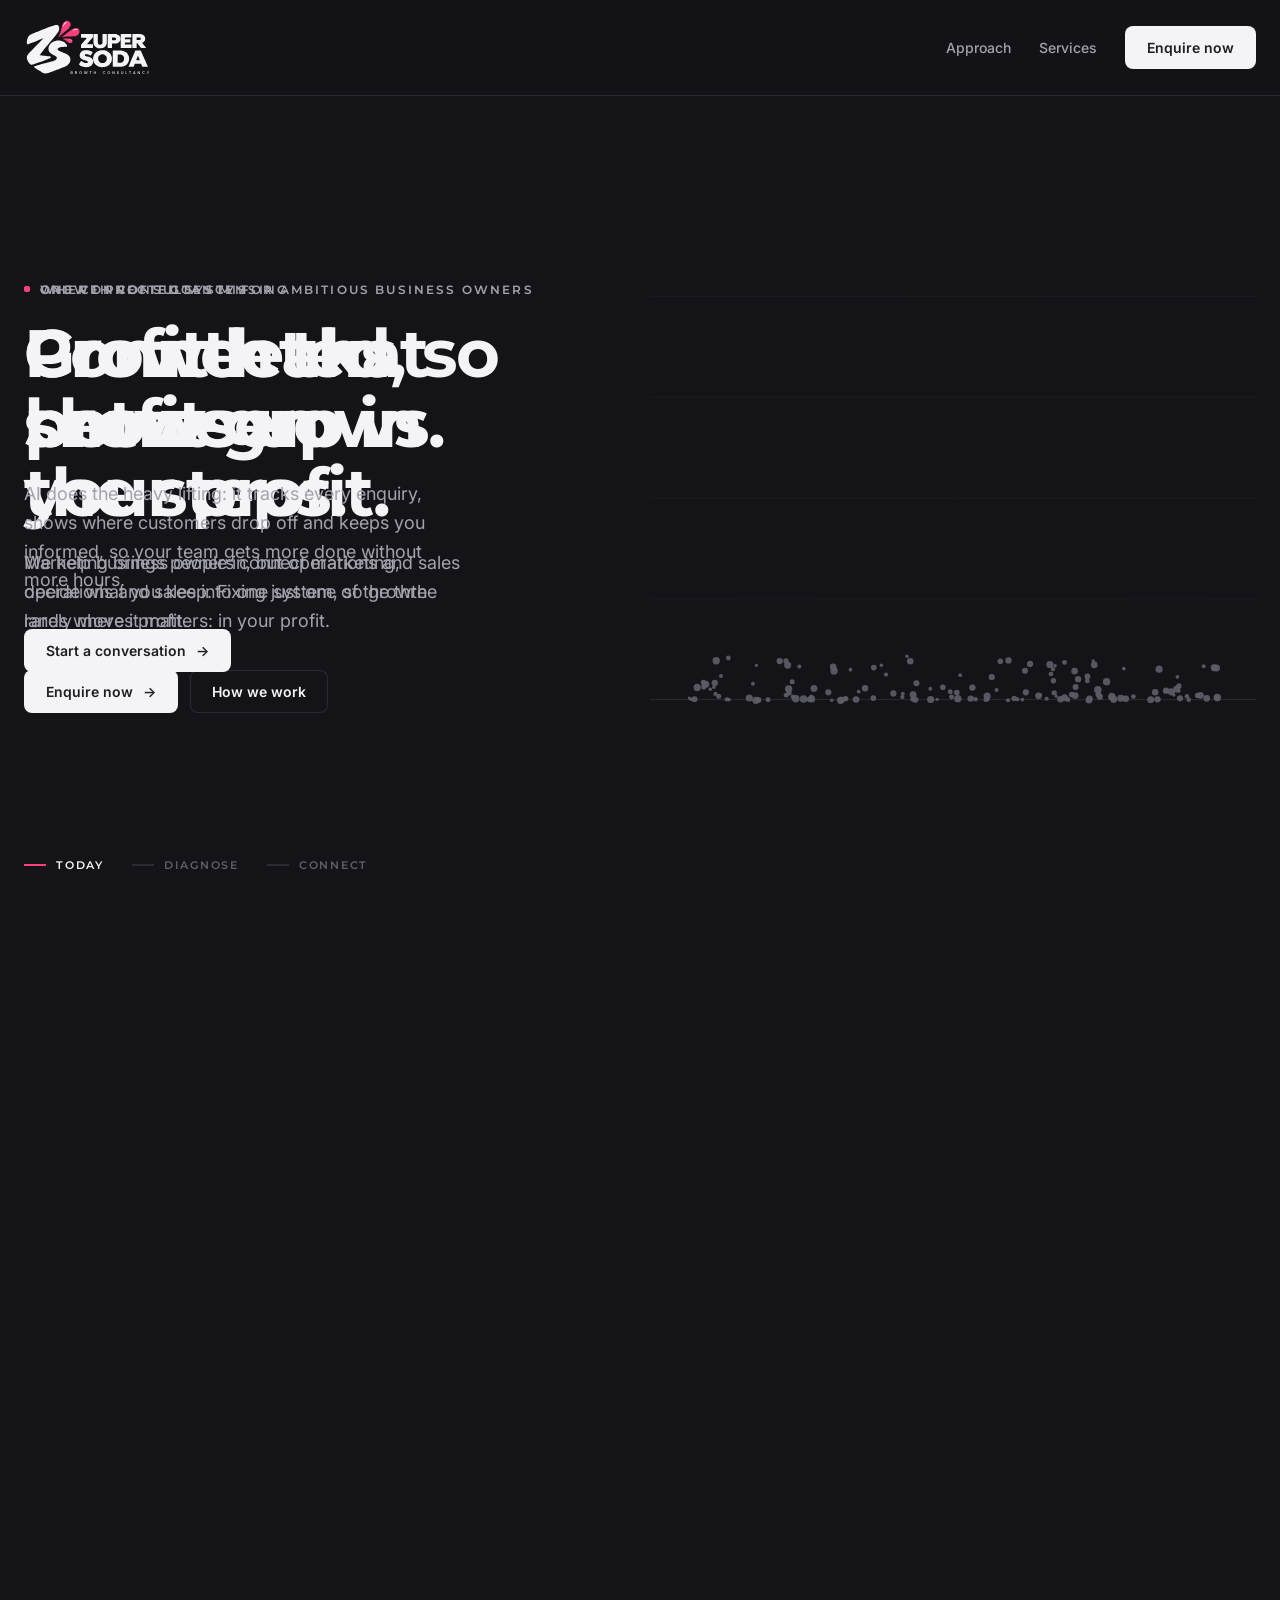
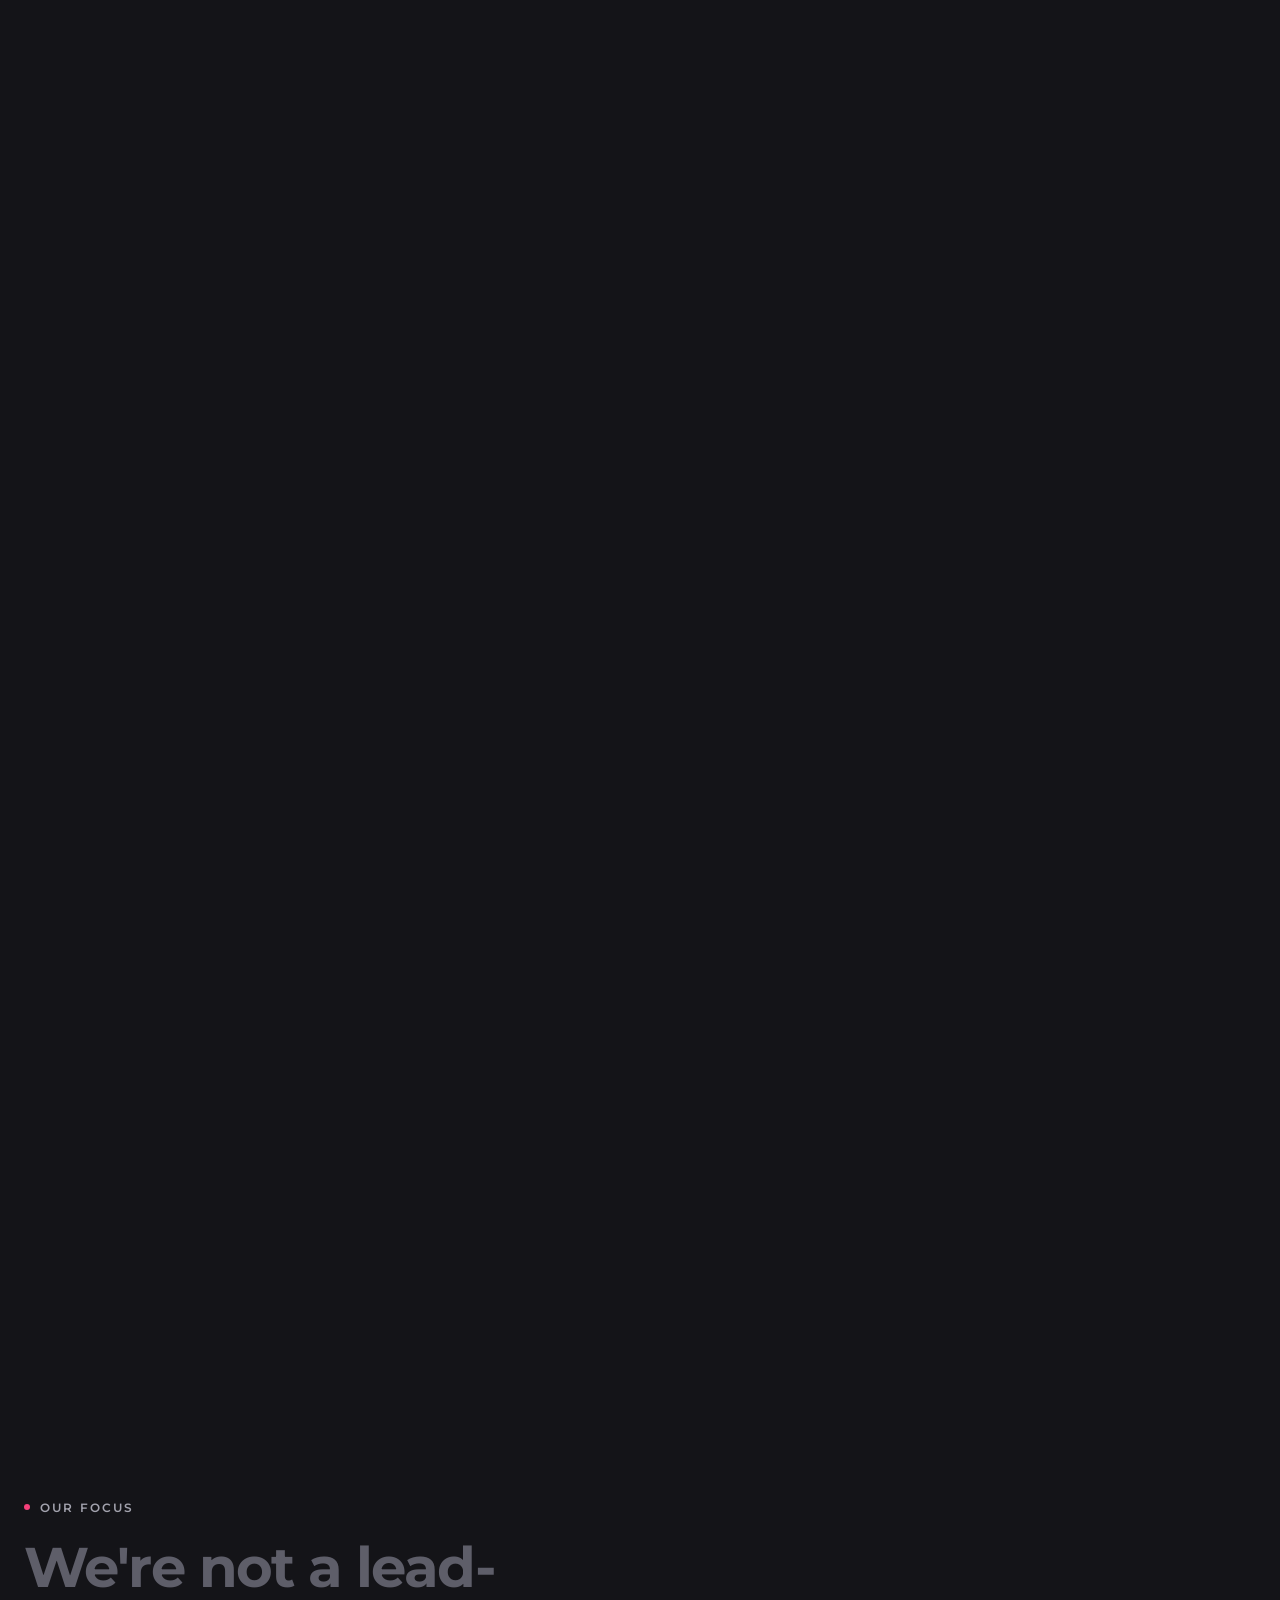
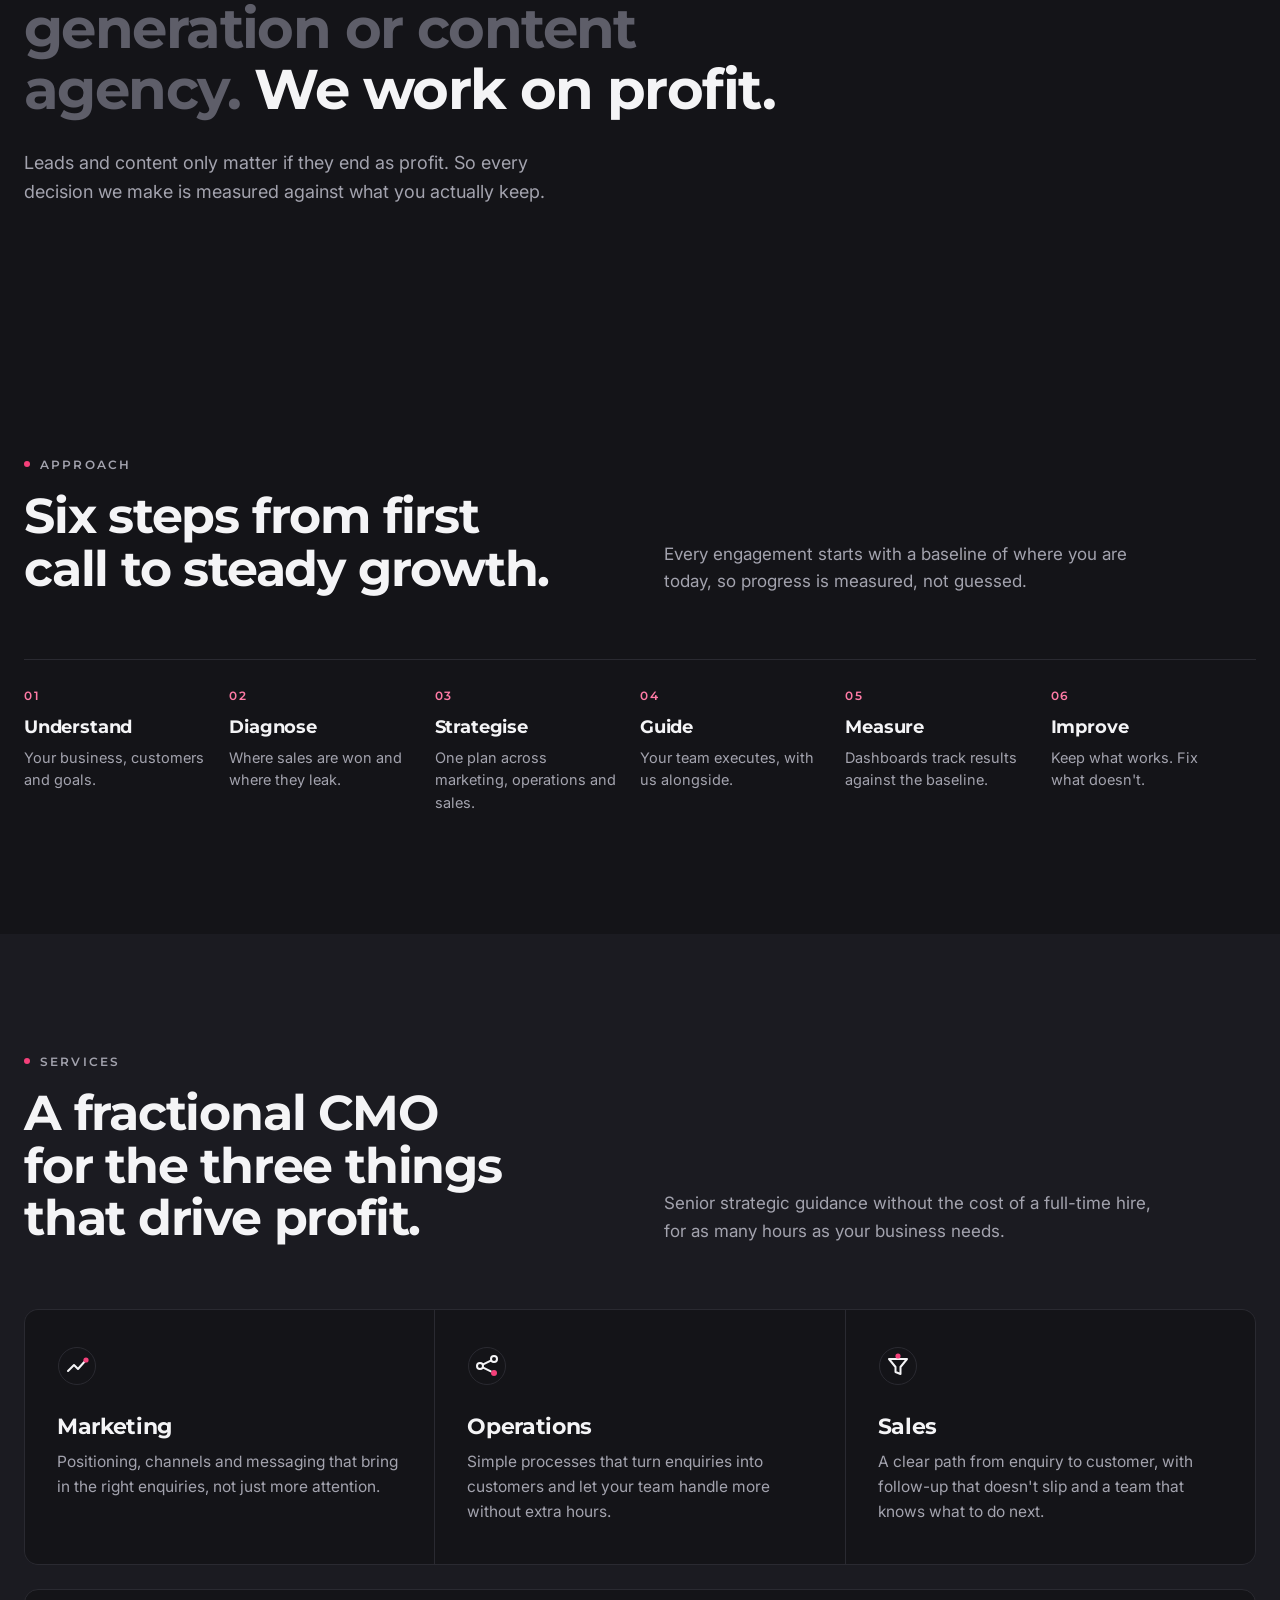
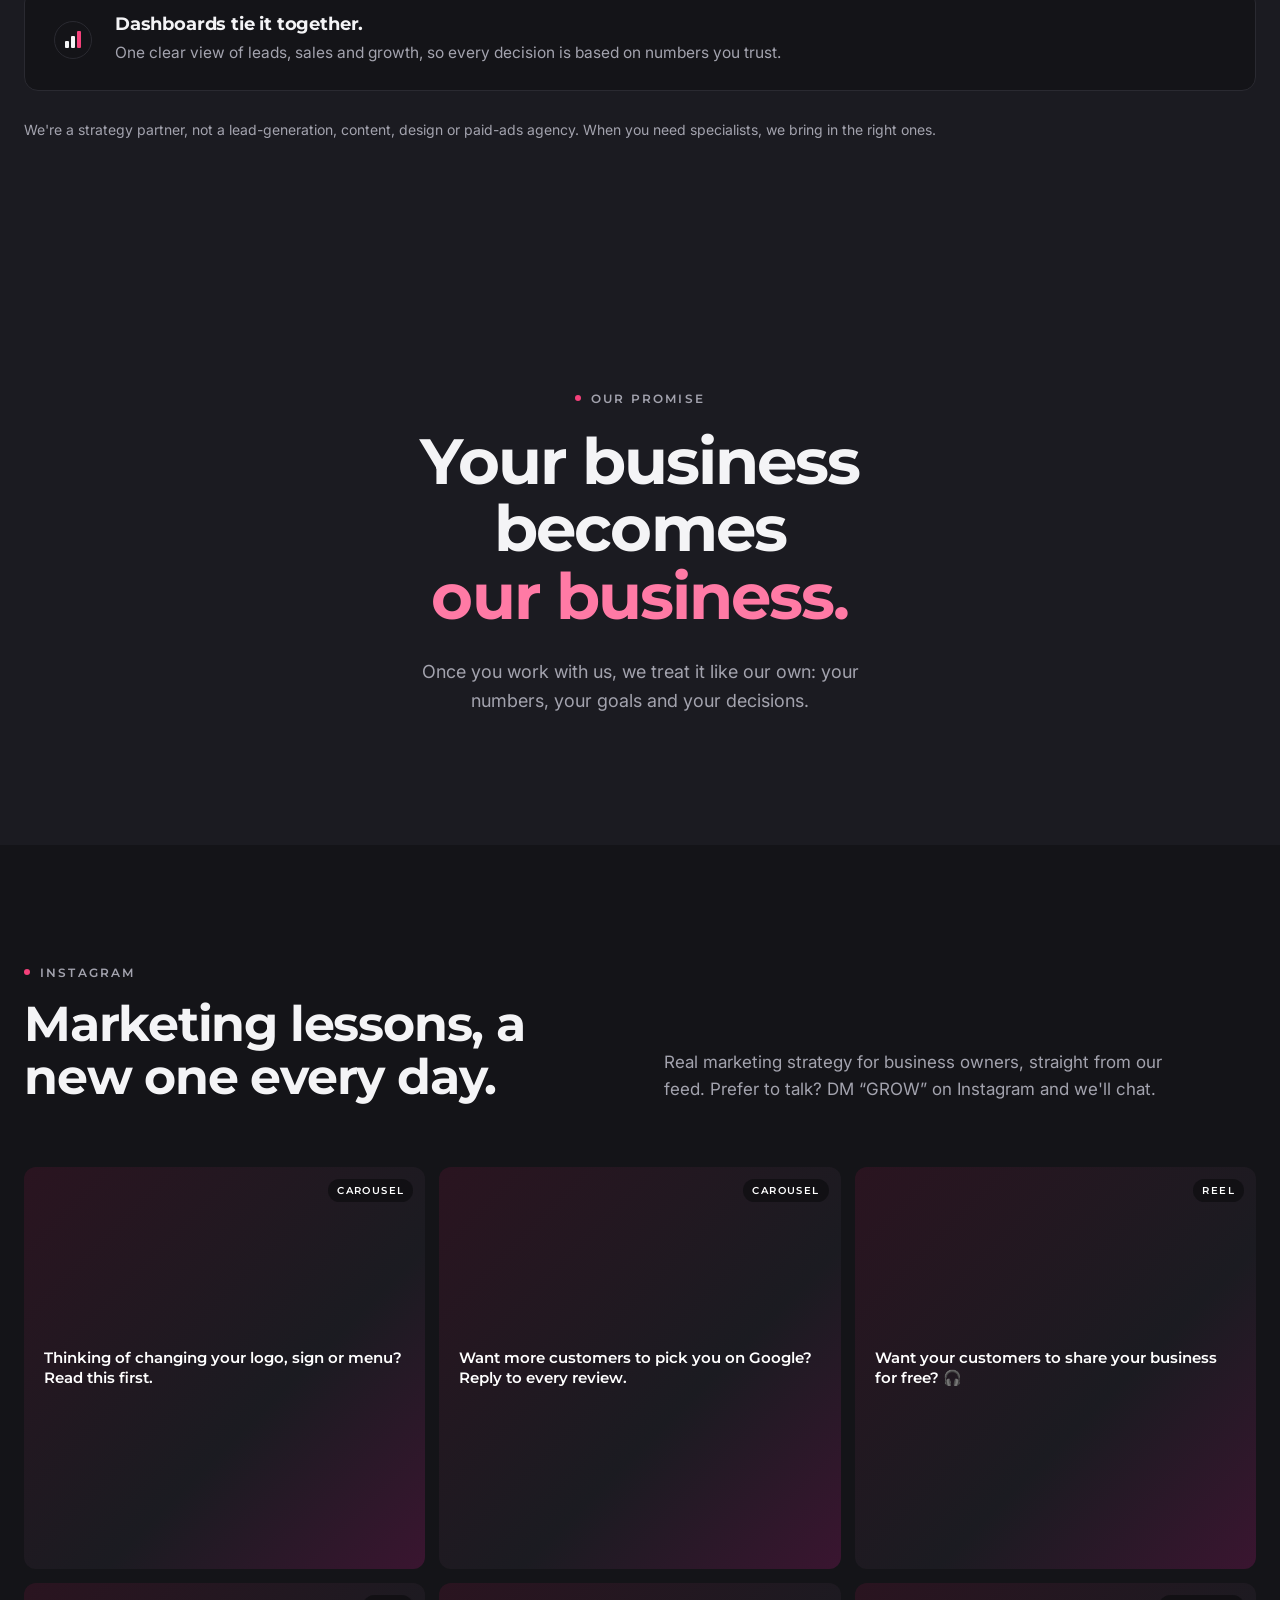
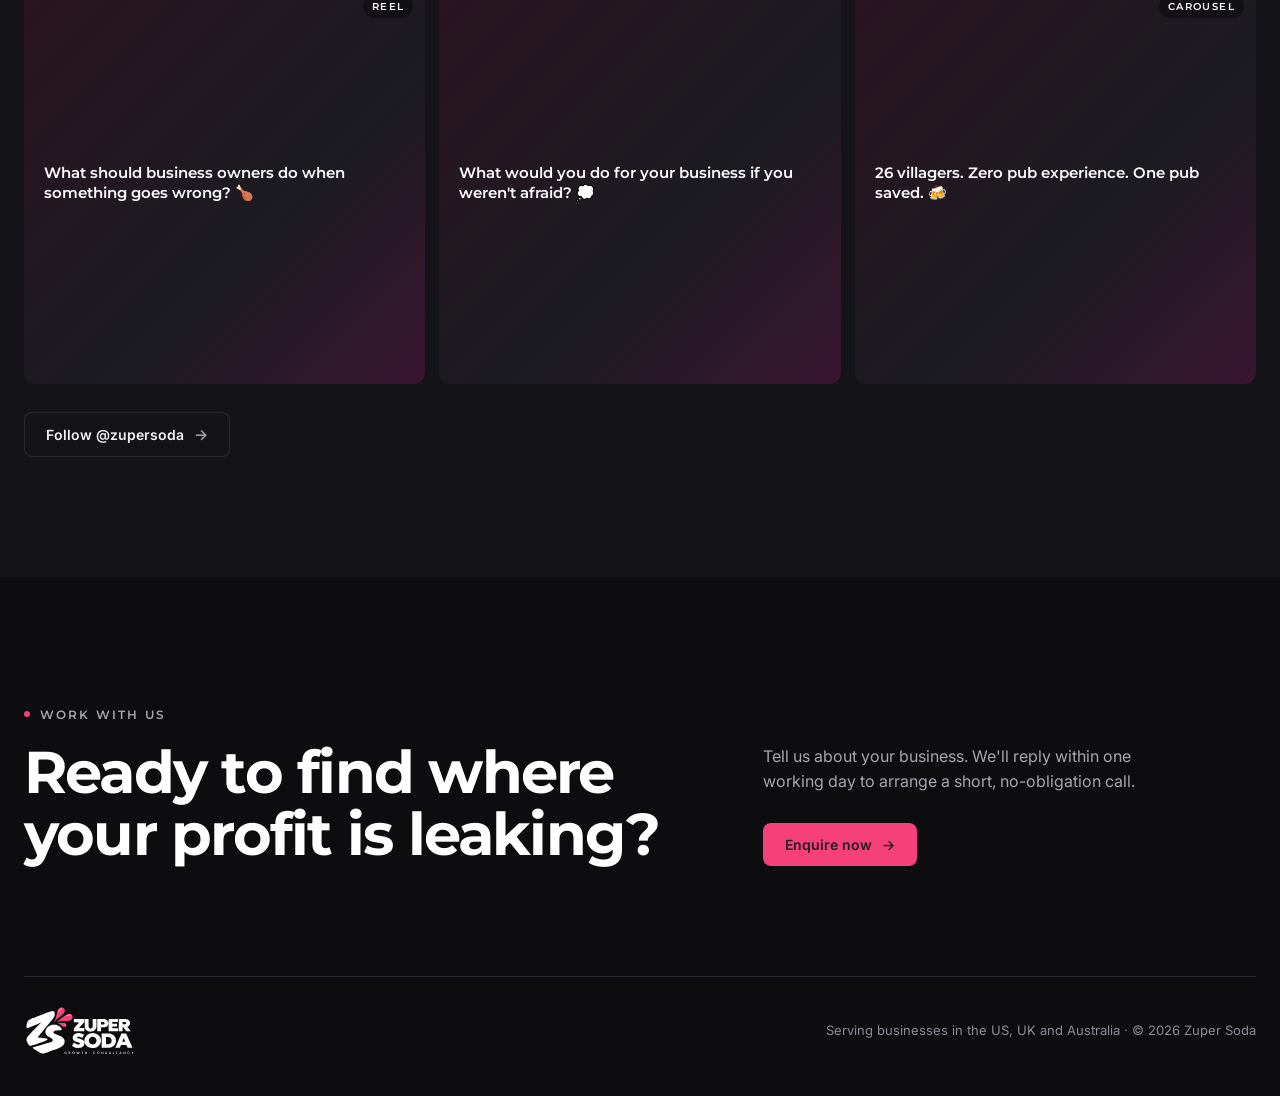
==== index.html @ 787720b0 "Update index.html" ====
<!DOCTYPE html>
<html lang="en">
<head>
<meta charset="utf-8">
<meta name="viewport" content="width=device-width, initial-scale=1, viewport-fit=cover">
<title>Zuper Soda | Growth Consultancy</title>
<meta name="description" content="Zuper Soda is a growth consultancy for ambitious business owners. We connect marketing, operations and sales into one AI-assisted system that makes your business more profitable.">
<meta property="og:title" content="Zuper Soda | Growth Consultancy">
<meta property="og:description" content="Growth that shows up in your profit. A growth consultancy for ambitious business owners in the US, UK and Australia.">
<meta property="og:type" content="website">
<meta property="og:site_name" content="Zuper Soda">
<meta property="og:url" content="https://zupersoda.com/">
<meta name="twitter:card" content="summary">
<link rel="canonical" href="https://zupersoda.com/">
<meta name="theme-color" content="#141418">
<meta name="color-scheme" content="dark">
<link rel="icon" type="image/svg+xml" href="favicon.svg">
<script type="application/ld+json">
{"@context":"https://schema.org","@type":"ProfessionalService","name":"Zuper Soda","url":"https://zupersoda.com/","description":"Growth consultancy for ambitious business owners. A fractional CMO connecting marketing, operations and sales into one AI-assisted system focused on profit.","areaServed":[{"@type":"Country","name":"United States"},{"@type":"Country","name":"United Kingdom"},{"@type":"Country","name":"Australia"}],"serviceType":["Marketing strategy","Operations","Dashboards and reporting"]}
</script>
<link rel="preconnect" href="https://fonts.googleapis.com">
<link rel="preconnect" href="https://fonts.gstatic.com" crossorigin>
<link rel="stylesheet" href="https://fonts.googleapis.com/css2?family=Montserrat:wght@500;600;700&family=Inter:wght@400;500;600&display=swap">
<style>
/* Layout: a sticky opening where scattered points settle, sort into three groups, then form one rising line;
   then a quiet six-step approach, a three-part offer, and a charcoal closing band with the enquiry panel. */
:root{
  --bg:#141418; --soft:#1B1B21; --ink:#F4F4F6; --muted:#A3A3AE; --faint:#5E5E69; --line:#2A2A31;
  --pink:#F5407A; --pink-text:#FF7AA5; --band:#0D0D10; --band-ink:#FFFFFF; --band-muted:#A6A6B0; --btn:#F4F4F6; --btn-ink:#1E1E24;
  --head:"Montserrat", "Helvetica Neue", Arial, sans-serif;
  --body:"Inter", system-ui, -apple-system, "Segoe UI", sans-serif;
  --nav-h:88px;
  color-scheme:dark;
}

*{box-sizing:border-box}
[hidden]{display:none!important}
html,body{margin:0}
body{background:var(--bg);color:var(--ink);font-family:var(--body);font-size:16px;line-height:1.6;overflow-x:hidden;-webkit-font-smoothing:antialiased}
html{scroll-behavior:smooth}
.skip{position:absolute;left:-9999px;top:8px;z-index:100;background:var(--ink);color:var(--bg);padding:10px 16px;border-radius:8px;font:600 14px var(--body);text-decoration:none}
.skip:focus{left:12px}
section[id]{scroll-margin-top:var(--nav-h)}
.gut{padding-left:max(24px,env(safe-area-inset-left,0px));padding-right:max(24px,env(safe-area-inset-right,0px))}
.max{max-width:1240px;margin:0 auto}
:focus-visible{outline:2px solid var(--pink);outline-offset:3px;border-radius:4px}
.label{font:600 12px var(--head);letter-spacing:.18em;text-transform:uppercase;color:var(--muted)}
.label i{display:inline-block;width:6px;height:6px;border-radius:50%;background:var(--pink);margin-right:10px;vertical-align:2px}

/* nav */
.nav{position:fixed;inset:0 0 auto;z-index:40;padding-top:env(safe-area-inset-top,0px);background:color-mix(in srgb,var(--bg) 94%,transparent);-webkit-backdrop-filter:blur(10px);backdrop-filter:blur(10px);box-shadow:0 1px 0 var(--line);transition:background .3s, box-shadow .3s}
.nav.dark{background:var(--band);box-shadow:none}
.nav .row{display:flex;justify-content:space-between;align-items:center;padding-block:18px;gap:24px}
.logo{display:block;color:var(--ink);width:128px}
.nav.dark .logo{color:#fff}
.logo svg{display:block;width:100%;height:auto}
.nav-r{display:flex;align-items:center;gap:28px}
.nav-r a{font:500 14px var(--body);color:var(--muted);text-decoration:none}
.nav-r a:hover{color:var(--ink)}
.nav.dark .nav-r a{color:var(--band-muted)}
.btn{display:inline-flex;align-items:center;justify-content:center;gap:10px;border:0;border-radius:8px;background:var(--btn);color:var(--btn-ink);font:600 14px var(--body);padding:13px 22px;cursor:pointer;text-decoration:none;transition:background .2s, transform .2s}
.btn:hover{transform:translateY(-1px)}
.btn .arr{transition:transform .2s}.btn:hover .arr{transform:translateX(3px)}
.btn.pink{background:var(--pink);color:#1E1E24}
.btn.line{background:transparent;color:var(--ink);box-shadow:inset 0 0 0 1px var(--line)}
.nav.dark .btn{background:var(--pink);color:#1E1E24}
@media (max-width:760px){.nav-r a{display:none}.logo{width:108px}.btn.sm{padding:10px 16px;font-size:13px}}

/* opening story */
.story{position:relative;height:330vh}
.stage{position:sticky;top:0;height:100vh;height:100svh;min-height:600px;overflow:hidden;padding-top:var(--nav-h)}
.stage .max{height:100%;display:grid;grid-template-columns:minmax(0,1fr) minmax(0,1.05fr);align-items:center;gap:48px;position:relative;z-index:2}
.texts{display:grid;min-width:0}
.t{grid-area:1/1;opacity:0;transform:translateY(10px);transition:opacity .22s, transform .3s cubic-bezier(.2,.8,.2,1);pointer-events:none}
.t.on{opacity:1;transform:none;pointer-events:auto}
.t h1,.t h2{font:700 clamp(34px,min(5.2vw,8.5vh),72px)/1.04 var(--head);letter-spacing:-.03em;margin:22px 0 0;text-wrap:balance;max-width:13ch}
.t h2{max-width:14ch}
.t p{margin:22px 0 0;color:var(--muted);font-size:18px;max-width:40ch}
.t .acts{display:flex;gap:12px;flex-wrap:wrap;margin-top:34px}
.viz{position:relative;height:min(64vh,560px);min-width:0}
#viz{position:absolute;inset:0;width:100%;height:100%}
.steps-ind{position:absolute;left:max(24px,env(safe-area-inset-left,0px));bottom:28px;display:flex;gap:28px;z-index:3}
.steps-ind span{font:600 11px var(--head);letter-spacing:.16em;text-transform:uppercase;color:var(--faint);display:flex;align-items:center;gap:10px;transition:color .3s}
.steps-ind span::before{content:"";width:22px;height:2px;background:var(--line);transition:background .3s}
.steps-ind span.on{color:var(--ink)}.steps-ind span.on::before{background:var(--pink)}
@media (max-width:860px){
  .stage .max{grid-template-columns:1fr;grid-template-rows:auto 1fr;align-items:start;padding-block:24px 70px;gap:20px}
  .t h1,.t h2{font-size:clamp(32px,9vw,46px);margin-top:14px}
  .t p{font-size:16px;margin-top:14px}
  .t .acts{margin-top:20px}
  .viz{height:auto;min-height:220px}
  .steps-ind{gap:16px}.steps-ind span::before{width:14px}
}

/* sections */
section.blk{padding-block:120px}
.blk-head{display:grid;grid-template-columns:minmax(0,1fr) minmax(0,1fr);gap:48px;align-items:end;margin-bottom:64px}
.blk-head h2{font:700 clamp(32px,3.8vw,52px)/1.08 var(--head);letter-spacing:-.025em;margin:18px 0 0;text-wrap:balance}
.blk-head p{color:var(--muted);margin:0;max-width:46ch;font-size:17px}
@media (max-width:860px){section.blk{padding-block:80px}.blk-head{grid-template-columns:1fr;gap:16px;margin-bottom:40px}}

.approach{list-style:none;margin:0;padding:0;display:grid;grid-template-columns:repeat(6,minmax(0,1fr));border-top:1px solid var(--line)}
.approach li{padding:28px 24px 0 0;position:relative}
.approach li::before{content:"";position:absolute;top:-1px;left:0;width:0;height:2px;background:var(--pink);transition:width .6s}
.approach li:hover::before{width:40px}
.approach .n{font:600 12px var(--head);letter-spacing:.14em;color:var(--pink-text)}
.approach b{display:block;font:700 18px/1.2 var(--head);letter-spacing:-.01em;margin:14px 0 8px}
.approach span{color:var(--muted);font-size:14.5px;line-height:1.55;display:block}
@media (max-width:1000px){.approach{grid-template-columns:repeat(3,minmax(0,1fr));row-gap:40px}}
@media (max-width:560px){.approach{grid-template-columns:1fr;row-gap:0}.approach li{padding:22px 0;border-bottom:1px solid var(--line);display:grid;grid-template-columns:44px 1fr}.approach b{margin:0 0 4px}.approach li>div{grid-column:2}}

.offer{background:var(--soft)}
.three{display:grid;grid-template-columns:repeat(3,minmax(0,1fr));gap:1px;background:var(--line);border:1px solid var(--line);border-radius:14px;overflow:hidden}
.three article{background:var(--bg);padding:36px 32px 40px;min-width:0}
.three svg{width:40px;height:40px;display:block;margin-bottom:28px}
.three h3{font:700 22px/1.2 var(--head);letter-spacing:-.015em;margin:0 0 10px}
.three p{color:var(--muted);margin:0;font-size:15.5px}
.not{margin:28px 0 0;color:var(--muted);font-size:14px}
.tie{display:flex;align-items:center;gap:22px;margin-top:24px;padding:24px 28px;border:1px solid var(--line);border-radius:14px;background:var(--bg)}
.tie svg{width:40px;height:40px;flex:none}
.tie b{display:block;font:700 18px/1.2 var(--head);letter-spacing:-.01em;margin-bottom:4px}
.tie span{color:var(--muted);font-size:15.5px}
@media (max-width:560px){.tie{align-items:flex-start}}

/* focus statement */
.statement{padding-block:130px}
.statement h2{font:700 clamp(30px,4.4vw,60px)/1.08 var(--head);letter-spacing:-.028em;margin:22px 0 0;max-width:22ch;text-wrap:balance}
.statement h2 .dim{color:var(--faint)}
.statement p{color:var(--muted);font-size:18px;max-width:52ch;margin:30px 0 0}
@media (max-width:860px){.statement{padding-block:84px}}

/* promise */
.promise{background:var(--soft);text-align:center}
.promise .max{padding-block:130px}
.promise h2{font:700 clamp(34px,5vw,68px)/1.05 var(--head);letter-spacing:-.03em;margin:22px auto 0;max-width:16ch;text-wrap:balance}
.promise h2 em{font-style:normal;color:var(--pink-text)}
.promise p{color:var(--muted);font-size:18px;max-width:46ch;margin:28px auto 0}
@media (max-width:860px){.promise .max{padding-block:84px}}

/* instagram */
.ig{display:grid;grid-template-columns:repeat(3,minmax(0,1fr));gap:14px;min-height:120px}
.ig-card{position:relative;display:block;aspect-ratio:1;border-radius:12px;overflow:hidden;background:var(--soft);color:#fff;text-decoration:none}
.ig-card img{width:100%;height:100%;object-fit:cover;display:block;transition:transform .5s cubic-bezier(.2,.8,.2,1)}
.ig-card:hover img,.ig-card:focus-visible img{transform:scale(1.05)}
.ig-card .cap{position:absolute;inset:auto 0 0;padding:44px 16px 16px;background:linear-gradient(to top,rgba(13,13,16,.92),rgba(13,13,16,0));font-size:14px;line-height:1.4;display:-webkit-box;-webkit-line-clamp:3;-webkit-box-orient:vertical;overflow:hidden}
.ig-card.noimg{background:linear-gradient(135deg,#2A1420,#1B1B21 60%,#3A1530)}
.ig-card.noimg img{display:none}
.ig-card.noimg .cap{opacity:1;inset:0;display:flex;align-items:center;padding:20px;background:none;font:600 15px/1.35 var(--head)}
.ig-card .tag{position:absolute;top:12px;right:12px;font:600 10px var(--head);letter-spacing:.14em;text-transform:uppercase;background:rgba(13,13,16,.7);padding:5px 9px;border-radius:999px;backdrop-filter:blur(6px)}
@media (hover:hover){.ig-card .cap{opacity:0;transition:opacity .25s}.ig-card:hover .cap,.ig-card:focus-visible .cap{opacity:1}}
.ig-foot{display:flex;align-items:center;gap:16px;flex-wrap:wrap;margin-top:28px}
.ig-foot span{color:var(--muted);font-size:15px}
@media (max-width:760px){.ig{grid-template-columns:repeat(2,minmax(0,1fr));gap:10px}}
@media (max-width:860px){.three{grid-template-columns:1fr}}

/* closing */
.close{background:var(--band);color:var(--band-ink)}
.close .max{padding-block:130px 40px;display:grid;gap:110px}
.close-top{display:grid;grid-template-columns:minmax(0,1.4fr) minmax(0,1fr);gap:48px;align-items:end}
.close h2{font:700 clamp(36px,4.6vw,64px)/1.05 var(--head);letter-spacing:-.03em;margin:20px 0 0;text-wrap:balance;max-width:16ch}
.close .label{color:var(--band-muted)}
.close-r p{color:var(--band-muted);margin:0 0 28px;max-width:38ch}
.foot{display:flex;justify-content:space-between;align-items:center;flex-wrap:wrap;gap:16px;border-top:1px solid #2E2E36;padding-top:28px;color:#8B8B96;font-size:13px}
.foot .logo{color:#fff;width:112px}
@media (max-width:860px){.close .max{padding-block:90px 32px;gap:72px}.close-top{grid-template-columns:1fr}}

/* enquiry panel */
dialog{border:0;padding:0;margin:0 0 0 auto;height:100%;max-height:none;width:min(520px,100vw);background:var(--bg);color:var(--ink);overflow:auto}
dialog::backdrop{background:rgba(14,14,18,.55);backdrop-filter:blur(3px)}
dialog[open]{animation:slide .45s cubic-bezier(.2,.8,.2,1)}
@keyframes slide{from{transform:translateX(40px);opacity:0}}
.panel{padding:calc(32px + env(safe-area-inset-top,0px)) max(36px,env(safe-area-inset-right,0px)) calc(40px + env(safe-area-inset-bottom,0px)) 36px;position:relative;min-height:100%;display:flex;flex-direction:column}
.panel h3{font:700 30px/1.1 var(--head);letter-spacing:-.02em;margin:18px 0 10px}
.panel .intro{color:var(--muted);margin:0 0 30px}
.x{all:unset;cursor:pointer;position:absolute;top:calc(22px + env(safe-area-inset-top,0px));right:max(22px,env(safe-area-inset-right,0px));width:40px;height:40px;border-radius:8px;display:grid;place-items:center;font-size:22px;color:var(--muted)}
.x:hover{background:var(--soft);color:var(--ink)}
form{display:grid;gap:18px}
.field{display:grid;gap:7px}
.field label{font:500 13.5px var(--body)}
.field label small{color:var(--faint);font-weight:400}
input,textarea,select{font:16px var(--body);color:var(--ink);background:var(--bg);border:1px solid var(--line);border-radius:8px;padding:12px 14px;width:100%;min-width:0;transition:border-color .2s, box-shadow .2s}
input:focus,textarea:focus,select:focus{outline:none;border-color:var(--ink);box-shadow:0 0 0 3px color-mix(in srgb,var(--pink) 25%,transparent)}
textarea{resize:vertical;min-height:110px}
.two{display:grid;grid-template-columns:1fr 1fr;gap:14px}
@media (max-width:480px){.two{grid-template-columns:1fr}.panel{padding-left:24px;padding-right:max(24px,env(safe-area-inset-right,0px))}}
.hp{position:absolute;left:-9999px}
.err{color:var(--pink-text);font-size:14px;margin:0;min-height:1.2em}
.privacy{font-size:12.5px;color:var(--faint);margin:0}
.done{display:flex;flex-direction:column;justify-content:center;flex:1}
.done .tick{width:56px;height:56px;border-radius:50%;background:var(--pink);display:grid;place-items:center;margin-bottom:8px}

@media (prefers-reduced-motion:reduce){*{animation:none!important;transition:none!important}html{scroll-behavior:auto}}
</style>
</head>
<body>
<a class="skip" href="#story">Skip to content</a>

<svg width="0" height="0" style="position:absolute" aria-hidden="true" focusable="false"><symbol id="zs-logo" viewBox="0 0 1184 544">
<path fill="currentColor" fill-rule="evenodd" d="M70.25,432.52C69.01,432.67 67.73,432.66 66.50,432.45C65.25,432.23 63.93,431.78 62.75,431.21C61.50,430.60 60.16,429.74 59.00,428.81C57.67,427.74 56.05,426.25 54.75,424.79C52.23,421.94 46.48,415.14 43.85,411.75C42.06,409.45 40.46,406.85 39.00,404.47C37.60,402.20 36.18,399.92 35.07,397.50C33.42,393.92 30.44,386.58 29.13,383.00C28.30,380.73 27.66,377.96 27.21,376.00C26.86,374.44 26.55,372.85 26.46,371.25C26.32,368.83 26.26,363.96 26.39,361.50C26.48,359.81 26.80,358.14 27.21,356.50C27.68,354.67 28.36,352.43 29.19,350.50C30.15,348.29 31.55,345.59 32.94,343.25C34.41,340.79 36.18,338.16 37.99,335.75C40.32,332.67 43.83,328.34 46.88,324.75C50.17,320.88 54.05,316.53 57.75,312.54C63.43,306.41 73.07,296.05 80.93,288.00C100.31,268.15 157.52,210.28 174.00,193.44C176.02,191.38 178.94,188.13 179.81,187.00C179.94,186.83 179.46,186.66 179.25,186.69C178.78,186.77 177.73,187.16 177.00,187.46C168.36,191.01 143.99,201.27 127.41,208.00C109.08,215.44 80.94,226.73 67.00,232.12C59.33,235.08 48.79,238.62 43.75,240.34C41.44,241.13 38.50,242.03 36.75,242.45C35.61,242.73 34.17,242.89 33.25,242.87C32.56,242.86 31.87,242.63 31.25,242.34C30.62,242.04 30.01,241.61 29.50,241.11C28.94,240.55 28.29,239.73 27.87,239.00C27.47,238.30 27.12,237.54 27.00,236.75C26.71,234.92 26.16,230.93 26.15,228.00C26.15,224.12 26.48,218.00 26.96,213.50C27.41,209.30 28.24,204.83 29.06,201.00C29.82,197.46 30.75,193.94 31.90,190.50C33.09,186.92 34.86,182.54 36.23,179.50C37.37,177.00 38.61,174.53 40.14,172.25C41.80,169.79 44.14,166.88 46.16,164.75C48.01,162.80 50.07,161.04 52.25,159.48C54.93,157.56 58.89,155.10 62.25,153.23C65.55,151.40 68.96,149.78 72.41,148.25C78.06,145.75 88.16,141.44 96.11,138.25C124.07,127.04 211.02,92.23 240.13,81.00C250.16,77.13 261.68,73.52 270.75,70.85C278.59,68.54 289.53,66.14 294.57,65.00C296.69,64.52 299.18,64.17 301.00,63.99C302.49,63.84 304.04,63.80 305.50,63.94C306.94,64.09 308.42,64.40 309.75,64.87C311.06,65.33 312.37,65.90 313.47,66.75C314.89,67.85 316.93,69.69 318.27,71.50C319.72,73.46 321.19,76.17 322.16,78.50C323.10,80.74 323.66,83.12 324.12,85.50C324.63,88.21 325.13,91.75 325.26,94.75C325.40,97.67 325.24,100.60 324.93,103.50C324.60,106.62 323.93,110.71 323.27,113.50C322.73,115.80 321.95,118.06 321.00,120.22C319.82,122.93 317.59,127.24 316.17,129.75C315.09,131.67 313.82,133.50 312.50,135.27C309.70,139.02 303.92,146.71 299.39,152.25C276.09,180.79 198.59,274.79 172.68,306.50C162.96,318.39 148.65,336.35 143.91,342.50C143.72,342.75 143.99,343.21 144.25,343.38C144.56,343.58 145.24,343.66 145.75,343.72C161.88,345.55 224.50,352.24 241.00,354.36C242.42,354.55 243.77,355.57 244.75,356.46C245.71,357.35 246.47,358.54 246.88,359.75C247.29,360.96 247.42,362.43 247.21,363.75C246.99,365.12 246.28,366.82 245.58,368.00C244.93,369.09 244.00,370.03 243.00,370.81C241.95,371.64 240.58,372.40 239.25,372.97C233.75,375.31 218.50,381.53 210.00,384.87C202.80,387.70 195.55,390.42 188.25,393.00C171.59,398.89 128.88,413.80 110.00,420.20C98.40,424.14 81.62,429.35 75.00,431.40C73.45,431.88 71.67,432.35 70.25,432.52ZM635.50,278.25C618.04,278.33 550.29,278.29 532.50,278.28C531.25,278.28 529.54,278.30 528.75,278.20C528.37,278.15 527.97,277.97 527.75,277.66C527.52,277.34 527.39,276.74 527.38,276.25C527.31,271.72 527.27,255.12 527.34,250.50C527.35,249.82 527.36,249.02 527.80,248.50C536.91,237.75 572.84,196.62 581.97,186.00C582.28,185.64 582.66,185.07 582.62,184.75C582.59,184.43 582.12,184.11 581.75,184.06C580.77,183.92 578.42,183.91 576.75,183.90C567.88,183.83 536.66,183.85 528.50,183.66C528.12,183.65 527.89,183.12 527.82,182.75C527.69,182.10 527.72,180.75 527.71,179.75C527.71,174.50 527.68,156.29 527.79,151.25C527.81,150.63 527.80,149.65 528.40,149.50C529.85,149.13 533.80,149.07 536.50,149.06C554.02,148.98 616.83,149.03 633.50,149.04C634.50,149.04 635.83,149.01 636.50,149.11C636.87,149.17 637.46,149.27 637.50,149.65C637.74,151.80 637.86,157.88 637.92,162.00C637.98,166.56 637.95,174.21 637.87,177.00C637.86,177.60 637.83,178.29 637.44,178.75C629.86,187.71 601.26,220.50 592.42,230.75C589.73,233.88 585.86,238.46 584.44,240.25C584.16,240.61 583.94,241.21 583.91,241.50C583.89,241.70 584.06,241.93 584.25,242.01C584.51,242.13 585.08,242.23 585.50,242.23C594.08,242.28 627.12,242.21 635.75,242.27C636.26,242.27 636.90,242.28 637.25,242.61C637.60,242.94 637.86,243.67 637.87,244.25C637.96,249.86 637.94,270.66 637.83,276.25C637.82,276.81 637.64,277.48 637.25,277.82C636.86,278.15 636.10,278.25 635.50,278.25ZM707.25,281.01C704.05,281.03 699.13,280.77 696.05,280.50C693.60,280.28 691.15,279.91 688.75,279.37C685.83,278.72 681.34,277.55 678.50,276.58C676.15,275.77 673.90,274.69 671.72,273.50C669.35,272.20 666.50,270.46 664.25,268.79C662.10,267.20 660.05,265.30 658.23,263.50C656.48,261.77 654.76,259.99 653.31,258.00C651.67,255.75 649.75,252.82 648.39,250.00C646.90,246.92 645.21,242.04 644.37,239.50C643.86,237.96 643.57,236.35 643.33,234.75C643.02,232.67 642.52,229.60 642.48,227.00C642.31,214.67 642.30,173.46 642.29,160.75C642.28,157.42 642.25,152.66 642.41,150.75C642.46,150.20 642.70,149.33 643.25,149.31C649.68,149.03 674.43,148.99 681.00,149.06C681.60,149.07 682.65,149.15 682.66,149.75C682.98,162.28 682.78,210.79 682.92,224.25C682.94,226.34 683.04,228.46 683.52,230.50C684.07,232.79 685.01,235.83 686.18,238.00C687.30,240.06 689.34,242.22 690.56,243.50C691.40,244.38 692.45,245.03 693.50,245.65C694.57,246.28 695.79,246.86 697.00,247.29C698.25,247.74 699.71,248.12 701.00,248.34C702.24,248.55 703.54,248.60 704.75,248.60C705.92,248.61 707.10,248.58 708.25,248.38C709.50,248.16 711.02,247.73 712.25,247.29C713.42,246.88 714.67,246.30 715.65,245.75C716.54,245.25 717.39,244.67 718.16,244.00C718.98,243.29 719.85,242.40 720.58,241.50C721.36,240.54 722.27,239.44 722.83,238.25C723.63,236.54 724.82,233.58 725.37,231.25C725.91,228.97 726.11,226.60 726.13,224.25C726.26,212.08 726.07,170.64 726.13,158.25C726.14,155.47 726.19,151.43 726.50,149.91C726.61,149.36 727.44,149.19 728.00,149.15C729.67,149.00 733.67,149.05 736.50,149.04C742.58,149.03 759.65,149.02 764.50,149.05C764.87,149.06 765.29,149.10 765.58,149.25C765.86,149.39 766.25,149.61 766.25,149.92C766.37,162.84 766.41,212.74 766.31,226.75C766.29,229.18 765.90,232.00 765.62,234.00C765.39,235.60 765.12,237.21 764.63,238.75C763.82,241.29 762.09,246.32 760.78,249.25C759.67,251.72 758.30,254.09 756.75,256.32C755.16,258.59 753.00,261.02 751.25,262.88C749.69,264.54 748.01,266.10 746.22,267.50C744.22,269.07 741.45,270.96 739.25,272.29C737.25,273.51 735.16,274.60 733.00,275.51C730.58,276.53 727.56,277.64 724.75,278.41C721.79,279.22 718.17,279.92 715.25,280.35C712.60,280.74 709.93,280.98 707.25,281.01ZM812.50,278.26C806.26,278.32 782.71,278.19 776.50,278.11C776.07,278.11 775.54,277.99 775.25,277.81C774.98,277.64 774.74,277.32 774.74,277.00C774.67,255.70 774.66,171.31 774.83,150.00C774.83,149.58 775.35,149.29 775.75,149.16C776.24,149.00 777.08,149.04 777.75,149.04C789.29,149.03 831.79,148.78 845.00,149.11C849.05,149.21 853.46,150.16 857.00,151.01C860.17,151.77 863.54,153.02 866.25,154.20C868.69,155.26 871.04,156.60 873.25,158.06C875.46,159.53 877.69,161.26 879.52,163.00C881.28,164.67 882.88,166.51 884.26,168.50C885.71,170.58 887.20,173.25 888.21,175.50C889.15,177.58 889.89,179.77 890.36,182.00C890.94,184.75 891.61,188.71 891.70,192.00C891.80,195.26 891.23,199.38 890.94,201.75C890.75,203.27 890.39,204.78 889.95,206.25C889.50,207.75 888.97,209.32 888.24,210.75C887.22,212.75 885.42,216.00 883.80,218.25C882.24,220.41 880.48,222.47 878.50,224.26C876.45,226.10 873.98,227.87 871.50,229.34C868.96,230.84 865.71,232.30 863.25,233.27C861.15,234.11 858.95,234.70 856.75,235.19C854.50,235.70 852.11,236.20 849.75,236.29C843.12,236.55 822.79,236.57 817.00,236.71C816.32,236.73 815.42,236.82 815.00,237.16C814.58,237.50 814.46,238.19 814.45,238.75C814.36,245.26 814.51,269.75 814.42,276.25C814.41,276.77 814.27,277.41 813.95,277.75C813.63,278.09 813.01,278.26 812.50,278.26ZM973.25,278.25C957.08,278.25 910.05,278.33 897.00,278.21C896.28,278.20 894.99,278.22 894.97,277.50C894.59,258.59 894.72,185.83 894.68,164.75C894.68,160.17 894.63,153.55 894.76,151.00C894.79,150.42 894.92,149.50 895.50,149.42C898.12,149.10 905.50,149.08 910.50,149.06C926.46,149.00 977.47,148.92 991.25,149.03C991.94,149.04 993.14,149.06 993.19,149.75C993.55,154.66 993.49,173.41 993.37,178.50C993.36,179.17 993.17,180.27 992.50,180.30C983.10,180.64 946.71,180.48 937.00,180.57C936.08,180.58 934.85,180.59 934.25,180.83C933.80,181.01 933.41,181.51 933.38,182.00C933.24,184.49 933.33,193.29 933.38,195.75C933.39,196.10 933.55,196.50 933.73,196.75C933.91,196.99 934.20,197.24 934.50,197.24C942.59,197.35 974.08,197.30 982.25,197.37C982.68,197.37 983.20,197.49 983.50,197.63C983.74,197.75 984.02,197.98 984.03,198.25C984.15,202.89 984.32,220.63 984.23,225.50C984.21,226.20 984.19,227.42 983.50,227.46C975.34,227.83 943.50,227.63 935.25,227.73C934.82,227.73 934.30,227.81 934.00,228.02C933.70,228.23 933.44,228.62 933.43,229.00C933.31,231.54 933.28,240.67 933.32,243.25C933.33,243.68 933.47,244.19 933.67,244.50C933.85,244.78 934.16,245.08 934.50,245.08C944.35,245.21 982.58,245.15 992.75,245.29C993.69,245.31 995.50,245.93 995.50,245.93C995.50,245.93 995.88,251.14 995.88,253.75C995.88,259.02 995.81,273.48 995.50,277.55C995.46,278.10 994.54,278.19 994.00,278.21C990.29,278.32 980.17,278.25 973.25,278.25ZM1114.00,278.25C1106.54,278.26 1089.58,278.36 1084.25,278.28C1083.49,278.27 1082.51,278.34 1082.03,277.75C1076.13,270.37 1054.57,241.46 1048.82,234.00C1048.48,233.56 1048.03,233.16 1047.50,233.00C1046.82,232.79 1045.50,232.73 1044.75,232.75C1044.16,232.76 1043.38,232.82 1043.00,233.08C1042.64,233.31 1042.45,233.82 1042.44,234.25C1042.34,241.40 1042.45,268.75 1042.36,276.00C1042.35,276.60 1042.23,277.39 1041.88,277.75C1041.53,278.11 1040.81,278.17 1040.25,278.18C1035.44,278.27 1018.96,278.26 1013.00,278.25C1010.17,278.25 1006.12,278.24 1004.50,278.13C1004.05,278.10 1003.34,278.03 1003.25,277.59C1002.97,276.23 1002.84,272.53 1002.83,270.00C1002.76,251.11 1002.81,184.08 1002.83,164.25C1002.83,159.83 1002.83,153.46 1002.94,151.00C1002.97,150.46 1002.98,149.61 1003.50,149.48C1004.72,149.15 1008.00,149.09 1010.25,149.08C1021.50,149.01 1059.38,148.99 1071.00,149.06C1074.00,149.08 1077.06,149.16 1080.00,149.53C1082.91,149.89 1085.83,150.41 1088.64,151.25C1091.77,152.19 1095.94,153.79 1098.75,155.15C1101.15,156.31 1103.40,157.78 1105.50,159.42C1107.67,161.11 1110.21,163.68 1111.75,165.33C1112.89,166.55 1113.85,167.93 1114.75,169.33C1115.71,170.82 1116.82,172.50 1117.51,174.25C1118.43,176.57 1119.67,180.92 1120.23,183.25C1120.63,184.88 1120.77,186.57 1120.88,188.25C1121.00,189.96 1121.01,191.75 1120.94,193.50C1120.86,195.25 1120.68,197.17 1120.43,198.75C1120.20,200.19 1119.95,201.64 1119.44,203.00C1118.70,205.00 1117.10,208.68 1115.98,210.75C1115.08,212.41 1113.82,214.02 1112.75,215.39C1111.76,216.66 1110.72,217.91 1109.54,219.00C1107.99,220.42 1105.42,222.57 1103.50,223.91C1101.77,225.11 1099.69,226.19 1098.00,227.04C1096.50,227.79 1094.25,228.51 1093.35,229.00C1092.99,229.20 1092.47,229.62 1092.62,230.00C1092.98,230.86 1094.45,232.85 1095.50,234.17C1101.75,242.00 1124.40,269.71 1130.15,277.00C1130.33,277.23 1130.19,277.68 1130.00,277.88C1129.81,278.08 1129.35,278.19 1129.00,278.20C1126.33,278.26 1119.00,278.24 1114.00,278.25ZM1068.53,204.25C1069.90,204.19 1071.38,203.62 1072.50,203.21C1073.47,202.85 1074.40,202.36 1075.25,201.77C1076.13,201.15 1077.09,200.34 1077.80,199.50C1078.50,198.68 1079.08,197.74 1079.51,196.75C1079.94,195.75 1080.26,194.62 1080.37,193.50C1080.49,192.33 1080.44,190.95 1080.21,189.75C1079.99,188.55 1079.58,187.33 1079.00,186.28C1078.42,185.22 1077.66,184.22 1076.75,183.42C1075.79,182.57 1074.53,181.70 1073.25,181.17C1071.88,180.61 1070.13,180.09 1068.50,180.02C1063.71,179.82 1048.79,179.87 1044.50,179.94C1043.90,179.94 1043.12,180.10 1042.75,180.40C1042.38,180.70 1042.32,181.28 1042.31,181.75C1042.21,184.39 1042.20,192.79 1042.19,196.25C1042.18,198.33 1042.13,201.22 1042.23,202.50C1042.26,203.00 1042.34,203.62 1042.75,203.92C1043.17,204.23 1044.07,204.34 1044.75,204.35C1049.05,204.41 1063.91,204.44 1068.53,204.25ZM839.31,206.00C840.66,205.94 842.08,205.48 843.25,205.07C844.34,204.68 845.42,204.14 846.34,203.50C847.25,202.87 848.08,202.11 848.77,201.25C849.47,200.38 850.10,199.33 850.54,198.25C850.98,197.17 851.28,195.95 851.42,194.75C851.55,193.50 851.55,191.96 851.38,190.75C851.21,189.63 850.82,188.50 850.34,187.50C849.86,186.50 849.27,185.53 848.49,184.75C847.56,183.83 846.16,182.62 844.75,181.98C843.21,181.29 841.14,180.69 839.25,180.58C834.58,180.30 820.79,180.31 816.75,180.35C816.15,180.35 815.38,180.47 815.00,180.78C814.62,181.10 814.49,181.73 814.47,182.25C814.37,184.95 814.38,193.29 814.38,197.00C814.39,199.50 814.41,203.05 814.51,204.50C814.54,204.92 814.75,205.41 815.00,205.67C815.25,205.93 815.64,206.05 816.00,206.09C816.79,206.18 818.50,206.20 819.75,206.20C823.64,206.18 835.40,206.19 839.31,206.00ZM203.75,512.50C201.04,512.63 197.62,512.57 195.00,512.41C192.65,512.26 190.29,512.04 188.00,511.53C185.25,510.91 181.25,509.70 178.50,508.70C176.09,507.83 173.72,506.81 171.50,505.54C167.12,503.02 158.61,497.69 152.25,493.63C139.67,485.60 105.75,463.67 96.00,457.33C95.20,456.82 94.27,456.10 93.75,455.58C93.37,455.21 93.02,454.76 92.87,454.25C92.68,453.65 92.57,452.71 92.65,452.00C92.73,451.30 92.99,450.61 93.34,450.00C93.69,449.38 94.20,448.74 94.77,448.25C95.38,447.73 96.17,447.14 97.00,446.85C100.04,445.80 107.64,443.48 113.00,441.93C127.38,437.76 159.80,428.42 183.25,421.87C209.92,414.41 255.83,402.20 273.00,397.21C277.57,395.88 283.21,393.25 286.25,391.92C287.98,391.16 289.80,390.13 291.25,389.23C292.54,388.42 293.82,387.55 294.93,386.50C296.51,385.00 299.52,381.79 300.76,380.25C301.47,379.37 301.93,378.30 302.35,377.25C302.80,376.17 303.20,374.92 303.42,373.75C303.63,372.60 303.71,371.42 303.65,370.25C303.60,369.08 303.43,367.88 303.10,366.75C302.72,365.46 302.05,363.75 301.40,362.50C300.81,361.35 300.11,360.23 299.25,359.27C298.14,358.03 296.34,356.37 294.75,355.08C293.12,353.75 291.37,352.38 289.50,351.30C283.92,348.08 268.27,339.80 261.25,335.71C256.49,332.93 250.49,328.95 247.35,326.75C245.59,325.51 244.01,324.00 242.45,322.50C240.77,320.88 238.63,318.63 237.25,317.05C236.14,315.77 235.12,314.42 234.19,313.00C233.15,311.41 231.90,309.21 231.02,307.50C230.22,305.96 229.48,304.38 228.90,302.75C228.27,301.00 227.66,298.95 227.25,297.00C226.82,294.95 226.51,292.58 226.31,290.50C226.12,288.51 225.93,286.50 226.05,284.50C226.23,281.54 226.86,275.88 227.38,272.75C227.77,270.38 228.54,267.75 229.16,265.75C229.68,264.04 230.35,262.38 231.09,260.75C232.06,258.58 233.70,255.14 235.01,252.75C236.22,250.57 237.53,248.44 239.00,246.43C240.77,244.01 243.45,240.67 245.62,238.25C247.62,236.02 249.71,233.85 252.00,231.92C254.67,229.67 258.66,226.78 261.66,224.75C264.35,222.93 267.15,221.24 270.00,219.72C272.84,218.20 275.83,216.83 278.75,215.63C281.61,214.44 284.54,213.41 287.50,212.49C290.58,211.53 293.95,210.53 297.25,209.86C300.58,209.18 304.12,208.75 307.50,208.40C310.82,208.06 314.21,207.77 317.50,207.77C320.76,207.77 324.04,208.09 327.25,208.40C330.43,208.70 333.79,209.09 336.75,209.63C339.53,210.14 342.29,210.83 345.00,211.65C348.21,212.63 352.66,214.14 356.00,215.50C359.08,216.76 362.17,218.27 365.00,219.84C367.76,221.37 370.62,223.25 373.00,224.91C375.17,226.43 377.26,228.08 379.25,229.83C381.25,231.58 383.20,233.47 385.00,235.46C386.84,237.49 388.71,239.87 390.29,242.00C391.78,244.02 393.27,246.05 394.48,248.25C395.69,250.46 396.93,253.25 397.59,255.25C398.12,256.86 398.51,258.88 398.43,260.25C398.36,261.42 397.75,262.62 397.09,263.50C396.44,264.38 395.49,265.04 394.50,265.51C393.36,266.06 391.73,266.71 390.25,266.80C385.50,267.09 373.00,266.96 366.00,267.26C360.07,267.51 353.21,268.01 348.25,268.59C344.21,269.05 339.50,270.00 336.25,270.71C333.71,271.27 331.19,271.95 328.75,272.86C326.04,273.87 322.38,275.44 320.00,276.80C318.00,277.94 315.75,279.87 314.50,280.99C313.71,281.70 313.07,282.62 312.53,283.50C311.99,284.36 311.53,285.38 311.22,286.25C310.94,287.05 310.70,287.92 310.67,288.75C310.64,289.58 310.82,290.46 311.03,291.25C311.24,292.03 311.53,292.80 311.95,293.50C312.44,294.33 313.15,295.49 314.00,296.25C315.34,297.46 317.86,299.47 320.00,300.76C322.33,302.17 325.28,303.51 328.00,304.70C336.94,308.61 363.59,319.82 373.67,324.25C378.67,326.45 384.52,329.25 388.49,331.25C391.57,332.80 394.59,334.45 397.52,336.25C400.77,338.24 405.67,341.56 408.00,343.20C409.23,344.07 410.41,345.02 411.50,346.07C412.88,347.39 414.77,349.34 416.25,351.11C417.79,352.95 419.40,355.00 420.75,357.11C422.15,359.30 423.55,361.77 424.64,364.25C425.77,366.82 426.82,369.83 427.51,372.50C428.17,375.03 428.56,377.64 428.80,380.25C429.05,383.04 429.20,386.25 429.02,389.25C428.84,392.38 428.26,396.25 427.69,399.00C427.22,401.30 426.50,403.56 425.65,405.75C424.62,408.40 422.67,412.59 421.50,414.88C420.67,416.49 419.69,418.03 418.63,419.50C417.21,421.44 415.11,424.36 413.02,426.50C410.29,429.31 406.16,433.46 402.25,436.36C397.79,439.66 391.42,443.48 386.25,446.31C381.41,448.96 376.36,451.25 371.25,453.34C357.67,458.89 324.79,471.92 304.75,479.64C286.91,486.51 264.96,494.63 251.00,499.63C241.07,503.19 227.62,507.66 221.00,509.66C217.83,510.62 214.12,511.17 211.25,511.64C208.77,512.05 206.26,512.38 203.75,512.50ZM581.00,454.51C577.26,454.80 573.50,454.70 569.75,454.52C565.96,454.35 561.88,453.97 558.25,453.44C554.80,452.95 551.33,452.22 548.00,451.39C544.71,450.58 541.44,449.65 538.25,448.52C534.96,447.34 530.96,445.61 528.25,444.36C526.10,443.37 523.99,442.27 522.00,441.00C519.17,439.19 513.48,435.13 511.25,433.51C510.32,432.83 509.17,431.83 508.62,431.25C508.31,430.91 507.83,430.44 507.99,430.00C508.34,428.96 509.73,426.61 510.75,425.00C513.88,420.00 523.84,404.43 526.80,400.00C527.23,399.36 528.01,398.61 528.50,398.42C528.91,398.25 529.38,398.58 529.75,398.81C531.67,400.03 536.83,403.78 540.00,405.71C542.82,407.43 545.75,408.99 548.75,410.38C551.75,411.77 555.00,413.06 558.00,414.05C560.86,415.00 564.04,415.78 566.75,416.31C569.22,416.81 571.79,417.27 574.25,417.28C576.69,417.29 579.38,416.92 581.50,416.38C583.43,415.89 585.57,414.99 587.00,414.05C588.26,413.23 589.44,411.80 590.09,410.75C590.64,409.87 590.87,408.79 590.90,407.75C590.93,406.71 590.69,405.52 590.27,404.50C589.83,403.45 589.11,402.31 588.25,401.44C587.37,400.55 586.18,399.74 585.00,399.14C583.38,398.32 580.73,397.22 578.50,396.51C572.17,394.49 553.83,389.35 547.00,387.05C543.70,385.94 540.35,384.28 537.50,382.73C534.84,381.28 532.14,379.50 529.91,377.75C527.80,376.11 525.73,374.17 524.08,372.25C522.49,370.42 521.13,368.38 519.98,366.25C518.78,364.04 517.69,361.46 516.91,359.00C516.13,356.56 515.58,353.75 515.27,351.50C514.99,349.52 514.97,347.50 515.02,345.50C515.07,343.46 515.20,341.30 515.60,339.25C516.08,336.79 517.15,332.96 517.87,330.75C518.41,329.11 519.15,327.54 519.93,326.00C520.74,324.42 521.67,322.76 522.70,321.25C523.78,319.67 525.20,317.90 526.41,316.50C527.53,315.21 528.66,313.89 530.00,312.82C532.18,311.09 536.10,307.99 539.50,306.13C543.04,304.18 547.42,302.45 551.25,301.16C554.91,299.94 558.69,299.05 562.50,298.42C566.42,297.76 571.71,297.44 574.75,297.25C576.75,297.13 578.75,297.20 580.75,297.33C583.33,297.49 587.10,297.79 590.25,298.24C593.54,298.71 597.62,299.47 600.50,300.12C602.87,300.66 605.21,301.32 607.50,302.14C610.79,303.31 616.46,305.37 620.25,307.17C623.73,308.83 627.89,311.46 630.25,312.98C631.74,313.93 633.71,315.45 634.42,316.25C634.76,316.62 634.70,317.27 634.54,317.75C634.29,318.50 633.51,319.78 632.92,320.75C629.96,325.67 619.63,342.66 616.77,347.25C616.51,347.66 616.17,348.15 615.75,348.30C615.33,348.44 614.70,348.34 614.25,348.11C612.25,347.09 606.96,343.84 603.75,342.21C600.90,340.75 597.62,339.31 595.00,338.29C592.72,337.40 590.38,336.64 588.00,336.06C585.54,335.46 582.87,334.85 580.25,334.67C577.62,334.48 574.42,334.63 572.25,334.93C570.52,335.18 568.48,335.98 567.25,336.49C566.38,336.85 565.53,337.47 564.86,338.00C564.26,338.48 563.67,339.03 563.25,339.66C562.83,340.28 562.52,341.07 562.33,341.75C562.15,342.40 562.04,343.08 562.10,343.75C562.16,344.46 562.41,345.31 562.73,346.00C563.05,346.69 563.42,347.40 564.00,347.89C564.96,348.70 566.89,350.06 568.50,350.85C570.21,351.67 572.30,352.30 574.25,352.86C579.12,354.24 592.71,357.75 597.75,359.18C600.03,359.82 602.29,360.56 604.50,361.44C607.50,362.63 612.62,364.72 615.75,366.30C618.37,367.64 620.92,369.16 623.25,370.96C625.60,372.78 627.95,375.03 629.87,377.25C631.73,379.41 633.41,381.84 634.75,384.30C636.08,386.73 637.16,389.34 637.89,392.00C638.63,394.66 639.05,397.47 639.17,400.25C639.30,403.42 638.96,408.38 638.72,411.00C638.56,412.69 638.14,414.36 637.70,416.00C637.24,417.71 636.63,419.58 635.97,421.25C635.33,422.87 634.60,424.47 633.77,426.00C632.88,427.62 631.85,429.43 630.68,431.00C629.26,432.89 627.29,435.46 625.25,437.36C622.89,439.55 619.63,442.19 616.50,444.14C613.29,446.15 609.44,448.00 606.00,449.39C602.71,450.72 599.30,451.79 595.83,452.50C591.66,453.35 585.35,454.17 581.00,454.51ZM728.25,455.01C724.62,455.03 719.58,454.81 716.50,454.62C714.24,454.48 711.99,454.20 709.75,453.87C707.33,453.50 704.46,453.01 702.00,452.43C699.64,451.89 697.17,451.13 695.00,450.44C692.98,449.80 690.96,449.12 689.00,448.31C686.58,447.30 683.24,445.86 680.50,444.39C677.76,442.92 674.88,441.05 672.54,439.50C670.47,438.12 668.30,436.53 666.50,435.07C664.84,433.72 663.25,432.27 661.74,430.75C659.99,428.99 657.78,426.61 656.00,424.49C654.26,422.41 652.50,420.08 651.09,418.00C649.78,416.08 648.60,414.07 647.54,412.00C646.29,409.58 644.66,406.08 643.63,403.50C642.72,401.22 641.91,398.50 641.34,396.50C640.87,394.86 640.47,393.19 640.21,391.50C639.86,389.21 639.40,385.68 639.25,382.75C639.09,379.50 639.15,374.83 639.24,372.00C639.31,369.91 639.54,367.82 639.84,365.75C640.17,363.46 640.65,360.58 641.22,358.25C641.75,356.05 642.40,353.86 643.22,351.75C644.22,349.17 646.06,345.15 647.23,342.75C648.14,340.90 649.12,339.09 650.25,337.37C651.70,335.16 654.33,331.58 655.96,329.50C657.22,327.89 658.58,326.37 660.00,324.91C661.74,323.12 664.15,320.68 666.40,318.75C668.74,316.75 671.36,314.70 674.00,312.91C676.64,311.12 679.91,309.28 682.22,308.00C684.04,306.99 685.93,306.07 687.85,305.25C690.14,304.27 693.47,302.94 696.00,302.09C698.29,301.32 700.64,300.71 703.00,300.16C705.75,299.51 709.54,298.66 712.50,298.20C715.23,297.77 717.99,297.53 720.75,297.40C723.75,297.26 727.44,297.25 730.50,297.35C733.38,297.45 736.53,297.70 739.11,298.00C741.42,298.27 743.72,298.66 746.00,299.14C748.40,299.64 751.03,300.28 753.50,301.03C756.15,301.84 759.37,302.99 761.92,304.00C764.24,304.93 766.53,305.96 768.75,307.12C771.35,308.47 775.08,310.59 777.50,312.12C779.50,313.39 781.44,314.78 783.25,316.32C785.58,318.30 789.36,321.88 791.49,324.00C793.09,325.60 794.58,327.29 796.00,329.05C797.54,330.97 799.30,333.29 800.75,335.49C802.19,337.67 803.54,339.91 804.70,342.25C806.04,344.93 807.72,348.93 808.75,351.56C809.57,353.66 810.30,355.81 810.87,358.00C811.52,360.53 812.30,364.12 812.70,366.75C813.05,369.06 813.20,371.41 813.27,373.75C813.33,376.21 813.32,378.92 813.11,381.50C812.88,384.50 812.28,389.21 811.86,391.75C811.59,393.44 811.15,395.11 810.63,396.75C809.94,398.96 808.84,402.31 807.71,405.00C806.58,407.71 805.18,410.57 803.85,413.00C802.61,415.27 801.18,417.51 799.75,419.59C798.35,421.63 796.88,423.62 795.28,425.50C793.59,427.48 791.63,429.63 789.61,431.50C787.36,433.58 784.14,436.20 781.75,438.01C779.67,439.58 777.29,441.13 775.25,442.37C773.39,443.51 771.47,444.54 769.50,445.48C767.04,446.66 763.04,448.42 760.50,449.42C758.46,450.22 756.36,450.88 754.25,451.46C751.83,452.12 748.67,452.91 746.00,453.41C743.44,453.89 740.85,454.24 738.25,454.47C735.29,454.74 731.59,454.98 728.25,455.01ZM893.25,452.01C880.04,452.13 835.58,452.11 823.75,452.10C823.25,452.10 822.63,452.08 822.25,451.94C821.92,451.82 821.47,451.60 821.47,451.25C821.31,426.93 821.34,330.83 821.33,306.00C821.33,304.75 821.24,303.07 821.40,302.25C821.48,301.77 821.76,301.08 822.25,301.07C834.68,300.87 881.79,300.88 896.00,301.08C899.85,301.13 903.70,301.58 907.50,302.23C911.42,302.91 916.12,304.17 919.50,305.14C922.31,305.96 925.33,307.10 927.75,308.10C929.89,308.98 931.96,310.05 934.00,311.14C936.21,312.33 938.79,313.75 941.00,315.23C943.18,316.69 945.35,318.44 947.25,320.03C949.04,321.52 950.84,323.17 952.39,324.75C953.87,326.25 955.28,327.84 956.57,329.50C958.13,331.50 960.24,334.34 961.75,336.75C963.20,339.08 964.46,341.52 965.61,344.00C966.77,346.50 967.83,349.21 968.70,351.75C969.54,354.21 970.33,356.70 970.82,359.25C971.45,362.58 972.21,368.33 972.49,371.75C972.71,374.41 972.69,377.09 972.53,379.75C972.35,382.67 972.02,386.12 971.44,389.25C970.80,392.71 969.83,397.01 968.72,400.50C967.65,403.83 966.08,407.43 964.75,410.20C963.60,412.60 962.24,414.91 960.75,417.12C959.12,419.54 957.04,422.34 954.94,424.75C952.82,427.20 950.16,429.82 948.00,431.79C946.11,433.52 944.11,435.13 942.00,436.58C939.42,438.35 935.54,440.81 932.50,442.45C929.68,443.96 926.74,445.24 923.75,446.37C920.67,447.53 917.31,448.60 914.00,449.40C910.54,450.24 906.46,450.95 903.00,451.38C899.77,451.79 896.51,451.98 893.25,452.01ZM1138.75,452.00C1130.94,452.06 1106.12,452.16 1099.00,452.12C1097.99,452.12 1096.70,452.11 1096.00,451.80C1095.40,451.53 1095.06,450.85 1094.79,450.25C1092.80,445.70 1086.03,428.97 1084.02,424.50C1083.79,423.99 1083.28,423.58 1082.75,423.43C1082.00,423.22 1080.58,423.26 1079.50,423.26C1070.00,423.26 1034.96,423.17 1025.75,423.42C1025.08,423.44 1024.52,424.14 1024.26,424.75C1022.34,429.26 1016.08,445.99 1014.24,450.50C1014.04,451.00 1013.79,451.76 1013.25,451.78C1005.92,452.04 977.88,452.03 970.25,452.06C969.33,452.06 968.12,452.07 967.50,451.98C967.14,451.92 966.67,451.79 966.51,451.50C966.35,451.21 966.36,450.64 966.52,450.25C969.65,442.67 979.00,420.74 985.28,406.00C995.73,381.46 1021.73,320.46 1029.26,303.00C1029.54,302.35 1029.82,301.57 1030.45,301.25C1031.16,300.89 1032.48,300.88 1033.50,300.86C1041.38,300.79 1070.17,300.75 1077.75,300.78C1078.17,300.78 1078.67,300.86 1079.00,301.02C1079.31,301.16 1079.61,301.40 1079.75,301.71C1090.85,326.29 1134.52,423.66 1145.63,448.50C1145.95,449.22 1146.35,450.21 1146.40,450.75C1146.42,451.13 1146.24,451.69 1145.87,451.75C1144.60,451.96 1141.13,451.98 1138.75,452.00ZM730.61,417.50C732.77,417.32 734.92,416.83 737.00,416.19C739.36,415.46 742.42,414.36 744.75,413.16C746.97,412.02 749.07,410.60 751.00,409.02C753.02,407.37 755.24,405.13 756.86,403.25C758.33,401.55 759.62,399.69 760.75,397.75C761.90,395.79 762.96,393.68 763.73,391.50C764.57,389.12 765.37,386.22 765.78,383.50C766.21,380.71 766.43,377.67 766.27,374.75C766.11,371.83 765.46,368.54 764.82,366.00C764.25,363.76 763.46,361.56 762.43,359.50C761.25,357.14 759.45,354.08 757.75,351.85C756.15,349.75 754.25,347.86 752.25,346.12C750.25,344.38 748.04,342.75 745.75,341.42C743.46,340.08 740.96,338.94 738.50,338.10C736.07,337.27 733.50,336.70 731.00,336.39C728.52,336.09 725.99,336.03 723.50,336.25C720.75,336.50 716.98,337.21 714.50,337.88C712.45,338.43 710.48,339.27 708.60,340.25C706.40,341.40 703.43,343.12 701.25,344.80C699.14,346.42 697.22,348.31 695.50,350.35C693.74,352.42 692.01,354.93 690.69,357.25C689.43,359.47 688.34,361.81 687.60,364.25C686.77,367.00 686.03,371.08 685.70,373.75C685.44,375.90 685.40,378.10 685.64,380.25C685.93,382.88 686.72,386.92 687.44,389.50C688.05,391.66 688.91,393.77 689.97,395.75C691.12,397.92 692.72,400.46 694.36,402.50C695.98,404.51 697.80,406.38 699.81,408.00C702.04,409.80 705.26,411.96 707.75,413.31C709.96,414.51 712.38,415.42 714.75,416.11C717.11,416.80 719.55,417.24 722.00,417.45C724.64,417.68 728.11,417.71 730.61,417.50ZM875.91,415.00C879.33,414.99 885.94,415.02 889.00,414.93C890.76,414.88 892.52,414.75 894.25,414.46C896.12,414.15 898.30,413.71 900.25,413.06C902.33,412.36 904.75,411.35 906.75,410.29C908.69,409.25 910.55,408.04 912.25,406.66C914.04,405.21 915.95,403.42 917.50,401.56C919.05,399.70 920.43,397.65 921.56,395.50C922.71,393.32 923.67,390.75 924.36,388.50C925.00,386.38 925.48,384.20 925.70,382.00C925.95,379.46 926.08,375.96 925.88,373.25C925.70,370.72 925.20,368.20 924.51,365.75C923.80,363.25 922.81,360.56 921.64,358.25C920.50,355.99 918.96,353.70 917.50,351.87C916.15,350.17 914.57,348.64 912.91,347.25C911.19,345.81 909.22,344.39 907.19,343.25C905.08,342.07 902.62,340.96 900.25,340.17C897.90,339.37 894.96,338.81 893.00,338.46C891.52,338.20 890.01,338.08 888.50,338.06C884.46,338.01 872.21,338.08 868.75,338.14C868.40,338.15 868.00,338.26 867.75,338.42C867.51,338.59 867.25,338.85 867.25,339.14C867.13,351.65 867.01,400.93 867.05,413.50C867.05,413.88 867.26,414.30 867.50,414.54C867.74,414.79 868.14,414.97 868.50,414.99C869.90,415.07 873.44,415.01 875.91,415.00ZM1069.60,389.75C1069.88,389.74 1070.14,389.46 1070.27,389.25C1070.39,389.04 1070.42,388.74 1070.35,388.50C1070.16,387.83 1069.61,386.31 1069.16,385.25C1066.62,379.12 1057.60,357.49 1055.07,351.75C1054.88,351.32 1054.30,350.84 1054.00,350.83C1053.70,350.83 1053.40,351.36 1053.25,351.71C1051.15,356.70 1043.86,374.53 1041.40,380.75C1040.33,383.47 1038.86,387.53 1038.50,389.02C1038.42,389.34 1038.92,389.62 1039.25,389.69C1039.83,389.83 1041.08,389.85 1042.00,389.85C1047.06,389.86 1064.89,389.85 1069.60,389.75Z"></path>
<path fill="currentColor" d="M446.23 500.675Q445.285 498.855 443.605 497.9275Q441.925 497.0 439.72 497.0Q437.305 497.0 435.41499999999996 498.08500000000004Q433.525 499.17 432.4575 501.165Q431.39 503.16 431.39 505.785Q431.39 508.41 432.4575 510.4225Q433.525 512.435 435.41499999999996 513.52Q437.305 514.605 439.72 514.605Q442.975 514.605 445.005 512.785Q447.035 510.965 447.49 507.85H438.355V504.665H451.76V507.78Q451.375 510.615 449.7475 512.995Q448.12 515.375 445.5125 516.7925Q442.905 518.21 439.72 518.21Q436.29 518.21 433.45500000000004 516.6175000000001Q430.62 515.025 428.9575 512.19Q427.295 509.355 427.295 505.785Q427.295 502.215 428.9575 499.38Q430.62 496.545 433.47249999999997 494.9525Q436.325 493.36 439.72 493.36Q443.605 493.36 446.63250000000005 495.26750000000004Q449.66 497.175 451.025 500.675ZM485.5333564013841 518.0 479.9333564013841 508.27H476.8883564013841V518.0H472.8983564013841V493.675H481.29835640138407Q484.0983564013841 493.675 486.0408564013841 494.655Q487.98335640138407 495.635 488.94585640138405 497.28Q489.9083564013841 498.925 489.9083564013841 500.955Q489.9083564013841 503.335 488.5258564013841 505.27750000000003Q487.1433564013841 507.22 484.2733564013841 507.92L490.2933564013841 518.0ZM476.8883564013841 505.085H481.29835640138407Q483.5383564013841 505.085 484.67585640138407 503.96500000000003Q485.8133564013841 502.845 485.8133564013841 500.955Q485.8133564013841 499.065 484.6933564013841 497.9975Q483.5733564013841 496.93 481.29835640138407 496.93H476.8883564013841ZM510.8417128027682 505.785Q510.8417128027682 502.215 512.5042128027682 499.38Q514.1667128027682 496.545 517.0192128027682 494.9525Q519.8717128027682 493.36 523.2667128027682 493.36Q526.6967128027682 493.36 529.5492128027681 494.9525Q532.4017128027682 496.545 534.0467128027682 499.38Q535.6917128027682 502.215 535.6917128027682 505.785Q535.6917128027682 509.355 534.0467128027682 512.2075Q532.4017128027682 515.06 529.5492128027681 516.6524999999999Q526.6967128027682 518.245 523.2667128027682 518.245Q519.8717128027682 518.245 517.0192128027682 516.6524999999999Q514.1667128027682 515.06 512.5042128027682 512.2075Q510.8417128027682 509.355 510.8417128027682 505.785ZM531.5967128027681 505.785Q531.5967128027681 503.09 530.5292128027681 501.05999999999995Q529.4617128027681 499.03 527.5717128027682 497.945Q525.6817128027682 496.86 523.2667128027682 496.86Q520.8517128027681 496.86 518.9617128027681 497.945Q517.0717128027682 499.03 516.0042128027682 501.05999999999995Q514.9367128027682 503.09 514.9367128027682 505.785Q514.9367128027682 508.48 516.0042128027682 510.52750000000003Q517.0717128027682 512.575 518.9617128027681 513.6775Q520.8517128027681 514.78 523.2667128027682 514.78Q525.6817128027682 514.78 527.5717128027682 513.6775Q529.4617128027681 512.575 530.5292128027681 510.52750000000003Q531.5967128027681 508.48 531.5967128027681 505.785ZM588.1200692041522 493.675 580.9100692041523 518.0H576.3950692041523L571.2850692041523 499.59L565.8600692041522 518.0L561.3800692041522 518.035L554.4850692041522 493.675H558.7200692041522L563.7600692041523 513.485L569.2200692041522 493.675H573.7000692041522L578.7750692041523 513.38L583.8500692041522 493.675ZM624.4334256055363 493.675V496.93H617.9584256055363V518.0H613.9684256055363V496.93H607.4584256055363V493.675ZM665.4167820069202 493.675V518.0H661.4267820069203V507.36H649.9817820069203V518.0H645.9917820069203V493.675H649.9817820069203V504.105H661.4267820069203V493.675ZM740.986435986159 493.36Q744.871435986159 493.36 747.8989359861589 495.26750000000004Q750.9264359861589 497.175 752.291435986159 500.675H747.496435986159Q746.5514359861589 498.75 744.871435986159 497.805Q743.1914359861589 496.86 740.986435986159 496.86Q738.5714359861589 496.86 736.6814359861589 497.945Q734.791435986159 499.03 733.723935986159 501.05999999999995Q732.656435986159 503.09 732.656435986159 505.785Q732.656435986159 508.48 733.723935986159 510.51Q734.791435986159 512.54 736.6814359861589 513.6424999999999Q738.5714359861589 514.745 740.986435986159 514.745Q743.1914359861589 514.745 744.871435986159 513.8Q746.5514359861589 512.855 747.496435986159 510.93H752.291435986159Q750.9264359861589 514.43 747.8989359861589 516.3199999999999Q744.871435986159 518.21 740.986435986159 518.21Q737.5564359861589 518.21 734.7214359861589 516.6175000000001Q731.886435986159 515.025 730.223935986159 512.19Q728.5614359861589 509.355 728.5614359861589 505.785Q728.5614359861589 502.215 730.223935986159 499.38Q731.886435986159 496.545 734.738935986159 494.9525Q737.591435986159 493.36 740.986435986159 493.36ZM772.834792387543 505.785Q772.834792387543 502.215 774.497292387543 499.38Q776.159792387543 496.545 779.0122923875431 494.9525Q781.864792387543 493.36 785.259792387543 493.36Q788.689792387543 493.36 791.5422923875431 494.9525Q794.394792387543 496.545 796.039792387543 499.38Q797.684792387543 502.215 797.684792387543 505.785Q797.684792387543 509.355 796.039792387543 512.2075Q794.394792387543 515.06 791.5422923875431 516.6524999999999Q788.689792387543 518.245 785.259792387543 518.245Q781.864792387543 518.245 779.0122923875431 516.6524999999999Q776.159792387543 515.06 774.497292387543 512.2075Q772.834792387543 509.355 772.834792387543 505.785ZM793.589792387543 505.785Q793.589792387543 503.09 792.522292387543 501.05999999999995Q791.454792387543 499.03 789.564792387543 497.945Q787.674792387543 496.86 785.259792387543 496.86Q782.844792387543 496.86 780.954792387543 497.945Q779.064792387543 499.03 777.997292387543 501.05999999999995Q776.929792387543 503.09 776.929792387543 505.785Q776.929792387543 508.48 777.997292387543 510.52750000000003Q779.064792387543 512.575 780.954792387543 513.6775Q782.844792387543 514.78 785.259792387543 514.78Q787.674792387543 514.78 789.564792387543 513.6775Q791.454792387543 512.575 792.522292387543 510.52750000000003Q793.589792387543 508.48 793.589792387543 505.785ZM838.423148788927 518.0H834.433148788927L822.428148788927 499.835V518.0H818.438148788927V493.64H822.428148788927L834.433148788927 511.77V493.64H838.423148788927ZM860.116505190311 511.28H864.386505190311Q864.5265051903111 512.855 865.6290051903111 513.87Q866.731505190311 514.885 868.7265051903111 514.885Q870.7915051903111 514.885 871.9465051903111 513.8875Q873.1015051903111 512.89 873.1015051903111 511.315Q873.1015051903111 510.09 872.3840051903111 509.32Q871.6665051903111 508.55 870.5990051903111 508.13Q869.5315051903111 507.71 867.641505190311 507.22Q865.261505190311 506.59 863.7740051903111 505.9425Q862.2865051903111 505.295 861.2365051903112 503.93Q860.1865051903111 502.565 860.1865051903111 500.29Q860.1865051903111 498.19 861.2365051903112 496.615Q862.2865051903111 495.04 864.1765051903111 494.20000000000005Q866.0665051903111 493.36 868.5515051903111 493.36Q872.0865051903111 493.36 874.344005190311 495.1275Q876.6015051903111 496.895 876.8465051903111 499.975H872.4365051903111Q872.3315051903111 498.645 871.176505190311 497.7Q870.021505190311 496.755 868.131505190311 496.755Q866.4165051903111 496.755 865.3315051903111 497.63Q864.246505190311 498.505 864.246505190311 500.15Q864.246505190311 501.27 864.929005190311 501.98749999999995Q865.611505190311 502.705 866.6615051903111 503.125Q867.7115051903111 503.545 869.5315051903111 504.035Q871.9465051903111 504.7 873.469005190311 505.365Q874.991505190311 506.03 876.059005190311 507.4125Q877.126505190311 508.795 877.126505190311 511.105Q877.126505190311 512.96 876.1290051903111 514.605Q875.131505190311 516.25 873.2240051903111 517.2475Q871.3165051903111 518.245 868.7265051903111 518.245Q866.2765051903111 518.245 864.3165051903111 517.3875Q862.356505190311 516.53 861.236505190311 514.9549999999999Q860.116505190311 513.38 860.116505190311 511.28ZM902.9398615916951 493.675V509.18Q902.9398615916951 511.945 904.3923615916951 513.345Q905.8448615916951 514.745 908.4348615916952 514.745Q911.0598615916952 514.745 912.5123615916951 513.345Q913.9648615916951 511.945 913.9648615916951 509.18V493.675H917.9548615916951V509.11Q917.9548615916951 512.085 916.6598615916951 514.1500000000001Q915.3648615916951 516.215 913.1948615916951 517.23Q911.0248615916951 518.245 908.3998615916951 518.245Q905.7748615916951 518.245 903.6223615916952 517.23Q901.4698615916951 516.215 900.2098615916951 514.1500000000001Q898.9498615916951 512.085 898.9498615916951 509.11V493.675ZM944.2482179930792 514.78H952.4732179930792V518.0H940.2582179930791V493.675H944.2482179930792ZM989.2465743944632 493.675V496.93H982.7715743944632V518.0H978.7815743944632V496.93H972.2715743944632V493.675ZM1025.4699307958472 513.03H1015.2849307958472L1013.5349307958472 518.0H1009.3699307958473L1018.0849307958472 493.64H1022.7049307958472L1031.4199307958472 518.0H1027.2199307958472ZM1024.3499307958473 509.775 1020.3949307958472 498.47 1016.4049307958472 509.775ZM1072.0632871972311 518.0H1068.0732871972311L1056.0682871972313 499.835V518.0H1052.0782871972312V493.64H1056.0682871972313L1068.0732871972311 511.77V493.64H1072.0632871972311ZM1105.4466435986153 493.36Q1109.3316435986153 493.36 1112.3591435986154 495.26750000000004Q1115.3866435986154 497.175 1116.7516435986154 500.675H1111.9566435986153Q1111.0116435986154 498.75 1109.3316435986153 497.805Q1107.6516435986152 496.86 1105.4466435986153 496.86Q1103.0316435986153 496.86 1101.1416435986152 497.945Q1099.2516435986154 499.03 1098.1841435986153 501.05999999999995Q1097.1166435986154 503.09 1097.1166435986154 505.785Q1097.1166435986154 508.48 1098.1841435986153 510.51Q1099.2516435986154 512.54 1101.1416435986152 513.6424999999999Q1103.0316435986153 514.745 1105.4466435986153 514.745Q1107.6516435986152 514.745 1109.3316435986153 513.8Q1111.0116435986154 512.855 1111.9566435986153 510.93H1116.7516435986154Q1115.3866435986154 514.43 1112.3591435986154 516.3199999999999Q1109.3316435986153 518.21 1105.4466435986153 518.21Q1102.0166435986152 518.21 1099.1816435986152 516.6175000000001Q1096.3466435986152 515.025 1094.6841435986153 512.19Q1093.0216435986154 509.355 1093.0216435986154 505.785Q1093.0216435986154 502.215 1094.6841435986153 499.38Q1096.3466435986152 496.545 1099.1991435986151 494.9525Q1102.0516435986153 493.36 1105.4466435986153 493.36ZM1156.6499999999994 493.675 1148.5999999999992 509.18V518.0H1144.6099999999992V509.18L1136.5249999999994 493.675H1140.9699999999993L1146.6049999999993 505.61L1152.2399999999993 493.675Z"></path>
<path fill="#F5407A" fill-rule="evenodd" d="M318.50,180.60C318.29,180.80 317.79,180.68 317.65,180.50C317.51,180.32 317.51,179.81 317.65,179.50C319.24,175.88 324.28,165.78 327.19,158.75C330.13,151.67 332.89,144.12 335.26,137.00C337.56,130.08 339.58,123.06 341.40,116.00C343.65,107.25 347.00,91.67 348.75,84.50C349.70,80.64 350.72,76.79 351.93,73.00C353.28,68.75 355.35,62.70 356.86,59.00C358.02,56.17 359.40,53.43 361.00,50.83C362.85,47.83 366.27,43.17 367.94,41.00C368.83,39.84 369.87,38.78 371.00,37.84C372.93,36.23 376.75,33.02 379.50,31.34C381.99,29.81 385.54,28.53 387.50,27.73C388.71,27.23 389.97,26.83 391.25,26.53C392.58,26.21 394.07,25.90 395.50,25.83C397.25,25.74 399.83,25.85 401.75,26.02C403.52,26.18 405.32,26.30 407.00,26.86C409.33,27.64 413.58,29.51 415.75,30.70C417.33,31.57 418.71,32.77 420.01,34.00C421.52,35.42 423.42,37.33 424.80,39.25C426.24,41.25 427.65,43.79 428.64,46.00C429.59,48.08 430.31,50.29 430.80,52.50C431.28,54.71 431.56,56.99 431.56,59.25C431.56,61.54 431.26,63.95 430.79,66.25C430.30,68.62 429.58,71.16 428.63,73.50C427.62,75.99 426.31,78.76 424.75,81.17C422.77,84.21 419.14,88.88 416.77,91.75C414.83,94.09 412.72,96.30 410.50,98.38C406.83,101.81 400.11,107.83 394.75,112.37C388.67,117.51 379.77,124.44 374.02,129.25C369.36,133.15 364.71,137.08 360.25,141.21C351.00,149.77 325.60,174.05 318.50,180.60ZM350.50,179.53C350.18,179.60 349.71,179.46 349.55,179.25C349.40,179.04 349.36,178.51 349.57,178.25C350.10,177.58 351.63,176.15 352.75,175.20C357.32,171.33 368.84,161.64 377.00,155.00C385.17,148.36 395.08,140.52 401.75,135.35C406.76,131.45 411.84,127.64 417.00,123.94C422.38,120.08 428.33,115.87 434.00,112.22C439.55,108.64 447.12,104.24 451.00,102.03C453.02,100.89 455.11,99.87 457.25,98.98C459.67,97.97 462.79,96.82 465.50,95.97C468.13,95.14 470.92,94.29 473.50,93.86C475.97,93.44 478.49,93.37 481.00,93.37C483.62,93.38 486.83,93.45 489.25,93.87C491.41,94.25 493.54,95.04 495.50,95.93C497.44,96.80 499.32,97.86 501.00,99.18C502.83,100.61 505.02,102.70 506.46,104.50C507.78,106.15 508.81,108.05 509.63,110.00C510.62,112.38 511.87,116.17 512.40,118.75C512.86,120.96 512.84,123.42 512.83,125.50C512.81,127.42 512.71,129.37 512.30,131.25C511.74,133.83 510.63,138.12 509.48,141.00C508.42,143.64 506.89,146.33 505.40,148.50C504.00,150.52 502.29,152.33 500.50,154.02C498.48,155.92 495.67,158.29 493.25,159.92C490.98,161.44 488.54,162.73 486.00,163.76C482.75,165.07 477.92,166.75 473.75,167.78C469.58,168.81 465.29,169.52 461.00,169.94C456.17,170.42 450.17,170.60 444.75,170.64C436.04,170.70 419.00,170.03 408.75,170.29C400.23,170.51 388.62,171.71 383.25,172.21C380.98,172.42 378.72,172.76 376.50,173.26C371.04,174.48 354.99,178.53 350.50,179.53ZM431.25,232.26C429.60,232.50 427.79,232.40 426.25,232.29C424.82,232.19 423.29,231.90 422.00,231.61C420.81,231.35 419.63,231.01 418.50,230.56C417.25,230.06 415.78,229.37 414.50,228.62C412.57,227.49 409.32,225.56 406.93,223.75C402.93,220.72 394.53,213.55 390.50,210.44C388.01,208.51 385.47,206.63 382.75,205.04C379.28,203.01 373.88,200.09 369.71,198.25C365.84,196.54 359.88,194.83 357.75,194.00C357.40,193.86 357.04,193.50 356.90,193.25C356.78,193.03 356.78,192.70 356.94,192.50C357.12,192.27 357.60,191.95 358.00,191.87C359.22,191.63 362.16,191.26 364.25,191.05C367.79,190.71 374.23,189.95 379.25,189.82C386.50,189.62 401.29,189.70 407.75,189.88C411.18,189.98 415.38,190.56 418.00,190.91C419.85,191.16 421.68,191.56 423.50,191.99C425.71,192.51 428.92,193.25 431.25,194.05C433.40,194.79 435.52,195.69 437.50,196.80C439.48,197.92 441.63,199.26 443.14,200.75C444.58,202.17 445.74,204.04 446.57,205.75C447.37,207.39 447.94,209.18 448.14,211.00C448.37,213.04 448.41,215.88 447.95,218.00C447.50,220.05 446.49,222.05 445.37,223.75C444.26,225.43 442.60,227.02 441.25,228.18C440.05,229.19 438.70,230.08 437.25,230.67C435.58,231.35 433.08,231.99 431.25,232.26Z"></path>
<path fill="currentColor" fill-rule="evenodd" d="M362.00,79.15C361.85,79.35 361.38,79.21 361.25,78.99C361.11,78.76 361.06,78.15 361.17,77.75C361.80,75.38 363.84,68.08 365.01,64.75C365.86,62.33 366.92,59.97 368.20,57.75C369.69,55.15 372.12,51.46 374.00,49.14C375.61,47.16 377.62,45.36 379.50,43.84C381.30,42.38 383.21,41.02 385.29,40.00C387.70,38.82 391.92,37.29 394.00,36.74C395.21,36.42 396.83,36.61 397.75,36.69C398.36,36.75 399.16,36.98 399.50,37.24C399.78,37.45 399.82,37.94 399.78,38.25C399.74,38.56 399.52,38.91 399.25,39.10C397.37,40.40 391.71,43.58 388.50,46.07C385.43,48.44 382.60,51.14 379.97,54.00C377.19,57.03 374.33,60.69 371.79,64.25C368.80,68.44 363.76,76.69 362.00,79.15ZM446.75,118.27C446.51,118.34 446.15,118.23 446.00,118.10C445.85,117.97 445.75,117.69 445.84,117.50C446.00,117.15 446.46,116.37 446.97,116.00C448.87,114.60 454.04,110.94 457.25,109.10C460.12,107.46 463.46,105.98 466.25,104.97C468.75,104.06 471.36,103.37 474.00,103.01C476.83,102.63 480.75,102.52 483.25,102.67C485.21,102.79 487.17,103.21 489.00,103.92C490.86,104.64 493.08,105.90 494.43,107.00C495.56,107.93 496.69,109.79 497.09,110.50C497.22,110.73 496.98,111.09 496.80,111.25C496.62,111.41 496.28,111.53 496.00,111.49C494.45,111.26 490.38,110.07 487.50,109.85C484.12,109.60 479.42,109.59 475.75,109.96C472.28,110.30 468.85,111.07 465.50,112.03C460.67,113.42 450.00,117.25 446.75,118.27ZM442.00,211.83C441.74,212.00 441.27,211.74 441.00,211.52C439.79,210.53 436.88,207.47 434.75,205.90C432.73,204.41 430.50,203.22 428.25,202.11C425.79,200.91 421.46,199.43 420.00,198.69C419.66,198.52 419.38,197.90 419.50,197.65C419.62,197.40 420.31,197.17 420.75,197.21C422.04,197.31 425.50,197.86 427.25,198.24C428.61,198.54 429.97,198.93 431.25,199.48C432.89,200.19 435.71,201.66 437.07,202.50C437.93,203.03 438.70,203.74 439.37,204.50C440.11,205.33 440.95,206.50 441.48,207.50C441.98,208.44 442.48,209.78 442.57,210.50C442.63,210.98 442.26,211.66 442.00,211.83Z"></path>
</symbol></svg>
<header class="nav" id="nav">
  <div class="gut"><div class="max row">
    <a class="logo" href="#" aria-label="Zuper Soda home"><svg xmlns="http://www.w3.org/2000/svg" viewBox="0 0 1184 544" aria-hidden="true" focusable="false"><use href="#zs-logo"/></svg></a>
    <div class="nav-r">
      <a href="#approach">Approach</a>
      <a href="#offer">Services</a>
      <button class="btn sm" type="button" data-open>Enquire now</button>
    </div>
  </div></div>
</header>

<main id="main">
  <section class="story" id="story" aria-label="What Zuper Soda does">
    <div class="stage" id="stage">
      <div class="gut" style="height:100%"><div class="max">
        <div class="texts">
          <div class="t on">
            <div class="label"><i></i>Growth consultancy for ambitious business owners</div>
            <h1>Growth that shows up in your profit.</h1>
            <p>We help business owners connect marketing, operations and sales into one system, so growth lands where it matters: in your profit.</p>
            <div class="acts"><button class="btn" type="button" data-open>Enquire now <span class="arr">→</span></button><a class="btn line" href="#approach">How we work</a></div>
          </div>
          <div class="t">
            <div class="label"><i></i>Where profit goes missing</div>
            <h2>Profit leaks between the steps.</h2>
            <p>Marketing brings people in, but operations and sales decide what you keep. Fixing just one of the three rarely moves profit.</p>
          </div>
          <div class="t">
            <div class="label"><i></i>One connected system</div>
            <h2>Connected, so profit grows.</h2>
            <p>AI does the heavy lifting: it tracks every enquiry, shows where customers drop off and keeps you informed, so your team gets more done without more hours.</p>
            <div class="acts"><button class="btn" type="button" data-open>Start a conversation <span class="arr">→</span></button></div>
          </div>
        </div>
        <div class="viz"><canvas id="viz" aria-hidden="true"></canvas></div>
      </div></div>
      <noscript><style>.viz{display:none}.steps-ind{display:none}</style></noscript>
      <div class="steps-ind" aria-hidden="true"><span class="on">Today</span><span>Diagnose</span><span>Connect</span></div>
    </div>
  </section>

  <section class="statement" id="focus">
    <div class="gut"><div class="max">
      <div class="label"><i></i>Our focus</div>
      <h2><span class="dim">We're not a lead-generation or content agency.</span> We work on profit.</h2>
      <p>Leads and content only matter if they end as profit. So every decision we make is measured against what you actually keep.</p>
    </div></div>
  </section>

  <section class="blk" id="approach">
    <div class="gut"><div class="max">
      <div class="blk-head">
        <div><div class="label"><i></i>Approach</div><h2>Six steps from first call to steady growth.</h2></div>
        <p>Every engagement starts with a baseline of where you are today, so progress is measured, not guessed.</p>
      </div>
      <ol class="approach">
        <li><span class="n">01</span><div><b>Understand</b><span>Your business, customers and goals.</span></div></li>
        <li><span class="n">02</span><div><b>Diagnose</b><span>Where sales are won and where they leak.</span></div></li>
        <li><span class="n">03</span><div><b>Strategise</b><span>One plan across marketing, operations and sales.</span></div></li>
        <li><span class="n">04</span><div><b>Guide</b><span>Your team executes, with us alongside.</span></div></li>
        <li><span class="n">05</span><div><b>Measure</b><span>Dashboards track results against the baseline.</span></div></li>
        <li><span class="n">06</span><div><b>Improve</b><span>Keep what works. Fix what doesn't.</span></div></li>
      </ol>
    </div></div>
  </section>

  <section class="blk offer" id="offer">
    <div class="gut"><div class="max">
      <div class="blk-head">
        <div><div class="label"><i></i>Services</div><h2>A fractional CMO for the three things that drive profit.</h2></div>
        <p>Senior strategic guidance without the cost of a full-time hire, for as many hours as your business needs.</p>
      </div>
      <div class="three">
        <article>
          <svg viewBox="0 0 40 40" fill="none" aria-hidden="true"><circle cx="20" cy="20" r="18.5" stroke="var(--line)"/><path d="M11 25 L17 19 L21 23 L29 14" stroke="var(--ink)" stroke-width="2" stroke-linecap="round" stroke-linejoin="round"/><circle cx="29" cy="14" r="2.6" fill="var(--pink)"/></svg>
          <h3>Marketing</h3>
          <p>Positioning, channels and messaging that bring in the right enquiries, not just more attention.</p>
        </article>
        <article>
          <svg viewBox="0 0 40 40" fill="none" aria-hidden="true"><circle cx="20" cy="20" r="18.5" stroke="var(--line)"/><circle cx="13" cy="20" r="3" stroke="var(--ink)" stroke-width="2"/><circle cx="27" cy="13" r="3" stroke="var(--ink)" stroke-width="2"/><circle cx="27" cy="27" r="3" fill="var(--pink)"/><path d="M15.7 18.6 L24.3 14.4 M15.7 21.4 L24.3 25.6" stroke="var(--ink)" stroke-width="2"/></svg>
          <h3>Operations</h3>
          <p>Simple processes that turn enquiries into customers and let your team handle more without extra hours.</p>
        </article>
        <article>
          <svg viewBox="0 0 40 40" fill="none" aria-hidden="true"><circle cx="20" cy="20" r="18.5" stroke="var(--line)"/><path d="M11 13 H29 L22.5 21 V28 L17.5 26 V21 Z" stroke="var(--ink)" stroke-width="2" stroke-linejoin="round"/><circle cx="20" cy="10" r="2.6" fill="var(--pink)"/></svg>
          <h3>Sales</h3>
          <p>A clear path from enquiry to customer, with follow-up that doesn't slip and a team that knows what to do next.</p>
        </article>
      </div>
      <div class="tie">
        <svg viewBox="0 0 40 40" fill="none" aria-hidden="true"><circle cx="20" cy="20" r="18.5" stroke="var(--line)"/><rect x="12" y="21" width="4" height="7" rx="1" fill="var(--ink)"/><rect x="18" y="16" width="4" height="12" rx="1" fill="var(--ink)"/><rect x="24" y="11" width="4" height="17" rx="1" fill="var(--pink)"/></svg>
        <div><b>Dashboards tie it together.</b><span>One clear view of leads, sales and growth, so every decision is based on numbers you trust.</span></div>
      </div>
      <p class="not">We're a strategy partner, not a lead-generation, content, design or paid-ads agency. When you need specialists, we bring in the right ones.</p>
    </div></div>
  </section>

  <section class="promise" id="promise">
    <div class="gut"><div class="max">
      <div class="label"><i></i>Our promise</div>
      <h2>Your business becomes <em>our business.</em></h2>
      <p>Once you work with us, we treat it like our own: your numbers, your goals and your decisions.</p>
    </div></div>
  </section>

  <section class="blk" id="instagram">
    <div class="gut"><div class="max">
      <div class="blk-head">
        <div><div class="label"><i></i>Instagram</div><h2>Marketing lessons, a new one every day.</h2></div>
        <p>Real marketing strategy for business owners, straight from our feed. Prefer to talk? DM “GROW” on Instagram and we'll chat.</p>
      </div>
      <div class="ig" id="igGrid" aria-live="polite"></div>
      <div class="ig-foot"><a class="btn line" href="https://www.instagram.com/zupersoda/" target="_blank" rel="noopener">Follow @zupersoda <span class="arr">→</span></a></div>
    </div></div>
  </section>

  <section class="close" id="contact">
    <div class="gut"><div class="max">
      <div class="close-top">
        <div><div class="label"><i></i>Work with us</div><h2>Ready to find where your profit is leaking?</h2></div>
        <div class="close-r">
          <p>Tell us about your business. We'll reply within one working day to arrange a short, no-obligation call.</p>
          <button class="btn pink" type="button" data-open>Enquire now <span class="arr">→</span></button>
        </div>
      </div>
      <div class="foot"><span class="logo" aria-label="Zuper Soda"><svg xmlns="http://www.w3.org/2000/svg" viewBox="0 0 1184 544" aria-hidden="true" focusable="false"><use href="#zs-logo"/></svg></span><span>Serving businesses in the US, UK and Australia · © 2026 Zuper Soda</span></div>
    </div></div>
  </section>
</main>

<dialog id="enquire" aria-labelledby="enqTitle">
  <div class="panel">
    <button class="x" type="button" data-close aria-label="Close">×</button>
    <div id="formView">
      <div class="label"><i></i>Enquire</div>
      <h3 id="enqTitle">Start a conversation</h3>
      <p class="intro">A few details help us prepare. It takes under a minute.</p>
      <form name="enquiry" method="POST" id="enqForm" novalidate>
        <input type="hidden" name="form-name" value="enquiry">
        <p class="hp"><label>Leave this empty <input name="bot-field" tabindex="-1" autocomplete="off"></label></p>
        <div class="two">
          <div class="field"><label for="f-name">Full name</label><input id="f-name" name="name" autocomplete="name" required></div>
          <div class="field"><label for="f-email">Work email</label><input id="f-email" name="email" type="email" autocomplete="email" required></div>
        </div>
        <div class="two">
          <div class="field"><label for="f-site">Company website</label><input id="f-site" name="website" autocomplete="url" placeholder="company.com"></div>
          <div class="field"><label for="f-size">Team size</label>
            <select id="f-size" name="team_size">
              <option value="">Select</option><option>1–10</option><option>11–50</option><option>51–200</option><option>200+</option>
            </select>
          </div>
        </div>
        <div class="field"><label for="f-problem">What's your biggest growth challenge right now?</label><textarea id="f-problem" name="challenge" required placeholder="For example: we get traffic but few qualified enquiries."></textarea></div>
        <div class="field"><label for="f-when">Ideal start <small>(optional)</small></label>
          <select id="f-when" name="start"><option value="">Select</option><option>As soon as possible</option><option>Within a month</option><option>In 2–3 months</option><option>Just exploring</option></select>
        </div>
        <p class="err" id="err" role="alert"></p>
        <button class="btn" type="submit" id="send">Send enquiry <span class="arr">→</span></button>
        <p class="privacy">We only use your details to reply to this enquiry.</p>
      </form>
    </div>
    <div id="doneView" class="done" hidden>
      <div class="tick" aria-hidden="true"><svg width="26" height="26" viewBox="0 0 24 24" fill="none"><path d="M5 12.5 L10 17 L19 7" stroke="#1E1E24" stroke-width="2.4" stroke-linecap="round" stroke-linejoin="round"/></svg></div>
      <h3>Thank you. We've got it.</h3>
      <p class="intro">We'll reply by email within one working day to arrange a call.</p>
      <div><button class="btn line" type="button" data-close>Close</button></div>
    </div>
  </div>
</dialog>

<script>
(() => {
  const reduce = matchMedia('(prefers-reduced-motion: reduce)').matches;
  const story = document.getElementById('story');
  const texts = [...document.querySelectorAll('.t')];
  const inds = [...document.querySelectorAll('.steps-ind span')];
  const nav = document.getElementById('nav'), closeSec = document.getElementById('contact');
  let phase = 0, m = 0; // m: 0 = Today, 1 = Diagnose, 2 = Connect (follows the scroll exactly)

  // Hold each state for a moment, then move to the next one while the visitor scrolls
  function toM(p){
    if (p < .14) return 0;
    if (p < .42) return (p - .14) / .28;
    if (p < .58) return 1;
    if (p < .86) return 1 + (p - .58) / .28;
    return 2;
  }
  function onScroll(){
    const r = story.getBoundingClientRect();
    const p = Math.min(1, Math.max(0, -r.top / (r.height - innerHeight)));
    m = toM(p);
    const ph = m < .5 ? 0 : m < 1.5 ? 1 : 2;
    if (ph !== phase){
      phase = ph;
      texts.forEach((t,i) => t.classList.toggle('on', i === ph));
      inds.forEach((s,i) => s.classList.toggle('on', i === ph));
    }
    document.documentElement.style.setProperty('--nav-h', nav.offsetHeight + 'px');
    nav.classList.toggle('dark', closeSec.getBoundingClientRect().top < nav.offsetHeight);
  }
  addEventListener('scroll', onScroll, {passive:true});
  addEventListener('resize', onScroll);
  onScroll();

  // Visual, driven by scroll:
  //  Today    - scattered points, flat: effort without direction
  //  Diagnose - the same points sorted by how far each customer got: found you / enquired / bought (where growth leaks)
  //  Connect  - everything lines up into one rising line
  const cv = document.getElementById('viz'), ctx = cv.getContext('2d');
  const N = 150;
  let W = 0, H = 0, dpr = 1, colors = {}, geo = {cx:[0,0,0], cy:0, R:0};
  const css = n => getComputedStyle(document.documentElement).getPropertyValue(n).trim();
  const clamp01 = x => Math.max(0, Math.min(1, x));
  const smooth = x => x*x*(3-2*x);
  function size(){
    const b = cv.getBoundingClientRect(); dpr = Math.min(2, devicePixelRatio || 1);
    W = b.width; H = b.height; cv.width = W*dpr; cv.height = H*dpr;
    colors = {ink:css('--ink'), faint:css('--faint'), line:css('--line'), muted:css('--muted'), pink:css('--pink')};
    targets();
  }
  const rnd = (() => { let s = 7; return () => (s = (s*16807) % 2147483647) / 2147483647; })();
  // lvl: how far this customer got. 0 = found you only, 1 = enquired, 2 = bought
  const pts = Array.from({length:N}, () => { const k = rnd(); return {x:0, y:0, r: 1.6 + rnd()*2.2, seed: rnd(), k, lvl: k < .2 ? 2 : k < .55 ? 1 : 0}; });
  let T = [[],[],[]];
  function curve(u){ return Math.pow(u, 1.7); }
  function targets(){
    const pad = Math.min(36, W*.06), base = H*.86;
    T[0] = pts.map(p => ({x: pad + p.seed*(W-2*pad), y: base - Math.pow(p.k,3)*H*.08}));

    const cx = [W*.17, W*.5, W*.83], cy = H*.46, R = Math.min(W*.15, H*.26);
    const groups = [[],[],[]]; pts.forEach((p,i) => groups[p.lvl].push(i));
    const biggest = Math.max(...groups.map(g => g.length)), sp = R / Math.sqrt(biggest);
    T[1] = new Array(N);
    groups.forEach((g, L) => g.forEach((idx, j) => {
      const a = j * 2.39996, d = sp * Math.sqrt(j + .5);
      T[1][idx] = {x: cx[L] + Math.cos(a)*d, y: cy + Math.sin(a)*d};
    }));
    geo = {cx, cy, R};

    const sorted = pts.map((p,i)=>i).sort((a,b)=>pts[a].seed-pts[b].seed);
    T[2] = new Array(N);
    sorted.forEach((idx, j) => { const u = j/(N-1); T[2][idx] = {x: pad + u*(W-2*pad), y: base - curve(u)*(H*.72) + (pts[idx].k-.5)*10*(1-u)}; });
  }
  new ResizeObserver(size).observe(cv); size();

  let t = 0;
  function draw(){
    t += 1;
    ctx.setTransform(dpr,0,0,dpr,0,0); ctx.clearRect(0,0,W,H);
    const seg = Math.min(1, Math.floor(m)), lt = m - seg;

    // grid: visible at the start, faint while sorting, clear once the line forms
    const ga = m <= 1 ? .35 + (.12 - .35)*m : .12 + (.9 - .12)*(m - 1);
    ctx.strokeStyle = colors.line; ctx.lineWidth = 1;
    for (let i=1;i<=4;i++){ const y = H*.86 - i*H*.18; ctx.beginPath(); ctx.moveTo(0,y); ctx.lineTo(W,y); ctx.globalAlpha = ga; ctx.stroke(); }
    ctx.globalAlpha = 1;
    ctx.beginPath(); ctx.moveTo(0,H*.86); ctx.lineTo(W,H*.86); ctx.stroke();

    // positions come straight from scroll progress, so motion never lags behind the page
    const stag = .4;
    pts.forEach((p,i) => {
      const tt = smooth(clamp01((lt - stag*p.k) / (1 - stag)));
      const A = T[seg][i], B = T[seg+1][i];
      const fz = reduce ? 0 : Math.sin(t*.02 + p.seed*40) * .8;
      p.x = A.x + (B.x - A.x)*tt;
      p.y = A.y + (B.y - A.y)*tt - Math.sin(Math.PI*tt)*p.k*H*.06 + fz;
    });

    // connecting line once the points line up
    if (m > 1.5){
      const order = pts.map((p,i)=>i).sort((a,b)=>pts[a].x-pts[b].x);
      ctx.beginPath(); order.forEach((idx,j)=>{ const p=pts[idx]; j?ctx.lineTo(p.x,p.y):ctx.moveTo(p.x,p.y); });
      ctx.strokeStyle = colors.ink; ctx.globalAlpha = .18*clamp01((m-1.5)/.5); ctx.lineWidth = 1.5; ctx.stroke(); ctx.globalAlpha = 1;
    }

    pts.forEach(p => {
      ctx.beginPath(); ctx.arc(p.x, p.y, p.r, 0, 6.283);
      if (m < .5){ ctx.fillStyle = colors.faint; ctx.globalAlpha = .9; }
      else if (m < 1.5){
        // pink = customers lost along the way, light = customers who bought
        ctx.fillStyle = p.lvl === 2 ? colors.ink : colors.pink;
        ctx.globalAlpha = p.lvl === 2 ? .9 : p.lvl === 1 ? .85 : .5;
      } else { ctx.fillStyle = colors.ink; ctx.globalAlpha = .85; }
      ctx.fill();
    });
    ctx.globalAlpha = 1;

    // stage labels
    const la = clamp01(1 - Math.abs(m - 1) * 2.5);
    if (la > 0){
      ctx.font = '600 11px Montserrat, Arial, sans-serif'; ctx.fillStyle = colors.muted; ctx.textAlign = 'center'; ctx.globalAlpha = la;
      ['MARKETING','OPERATIONS','SALES'].forEach((str,i)=>ctx.fillText(str.split('').join(String.fromCharCode(8202)), geo.cx[i], geo.cy + geo.R + 34));
      ctx.globalAlpha = 1;
    }

    // revenue marker at the end of the line
    const ma = clamp01((m - 1.7) / .3);
    if (ma > 0){
      const end = pts.reduce((a,b)=> b.x > a.x ? b : a);
      const pulse = reduce ? 0 : (Math.sin(t*.06)+1)/2;
      ctx.globalAlpha = .18*ma; ctx.beginPath(); ctx.arc(end.x, end.y, 9 + pulse*7, 0, 6.283); ctx.fillStyle = colors.pink; ctx.fill();
      ctx.globalAlpha = ma; ctx.beginPath(); ctx.arc(end.x, end.y, 6, 0, 6.283); ctx.fill();
      ctx.font = '600 11px Montserrat, Arial, sans-serif'; ctx.fillStyle = colors.muted; ctx.textAlign = 'right';
      ctx.fillText('PROFIT'.split('').join(String.fromCharCode(8202)), end.x - 14, end.y + 4);
      ctx.globalAlpha = 1;
    }
    requestAnimationFrame(draw);
  }
  requestAnimationFrame(draw);

  // Instagram: paste your Behold feed URL below to show your latest posts live.
  // Until then, the six recent posts saved here are shown.
  const IG_FEED_URL = '';
  const IG_FALLBACK = [{"link": "https://www.instagram.com/p/Df7RgE6lVD_/", "img": "https://hop.behold.pictures/eyJ1IjoiY2JhQTFzeTFPMVc4c1hkRUtVa3JJVVVOMHY2MiIsImYiOiJNMkcyWU14UDl6YjdpbXExZGJGYSIsInAiOiIxODA5Mjg4ODUzNDUwOTYyMCIsImgiOiJqMWdkMXYifQ.jpg?class=squareMedium", "cap": "Thinking of changing your logo, sign or menu? Read this first.", "type": "CAROUSEL_ALBUM"}, {"link": "https://www.instagram.com/p/Df2KLplj_iw/", "img": "https://hop.behold.pictures/eyJ1IjoiY2JhQTFzeTFPMVc4c1hkRUtVa3JJVVVOMHY2MiIsImYiOiJNMkcyWU14UDl6YjdpbXExZGJGYSIsInAiOiIxODE0NTY4ODI3MjYxNjc5MyIsImgiOiIxYmE3dnMyIn0.jpg?class=squareMedium", "cap": "Want more customers to pick you on Google? Reply to every review.", "type": "CAROUSEL_ALBUM"}, {"link": "https://www.instagram.com/reel/Dfz2xbeAKeq/", "img": "https://hop.behold.pictures/eyJ1IjoiY2JhQTFzeTFPMVc4c1hkRUtVa3JJVVVOMHY2MiIsImYiOiJNMkcyWU14UDl6YjdpbXExZGJGYSIsInAiOiIxODEwMzQwMzM0MjQyMjI5MCIsImgiOiIxZHgwNGpqIn0.jpg?class=squareMedium", "cap": "Want your customers to share your business for free? 🎧", "type": "VIDEO"}, {"link": "https://www.instagram.com/reel/DfzjDsGgqye/", "img": "https://hop.behold.pictures/eyJ1IjoiY2JhQTFzeTFPMVc4c1hkRUtVa3JJVVVOMHY2MiIsImYiOiJNMkcyWU14UDl6YjdpbXExZGJGYSIsInAiOiIxODExMzc3ODk3NDIzNTY1NiIsImgiOiIyeHJqZmMifQ.jpg?class=squareMedium", "cap": "What should business owners do when something goes wrong? 🍗", "type": "VIDEO"}, {"link": "https://www.instagram.com/p/Dfxa5CeG4y8/", "img": "https://hop.behold.pictures/eyJ1IjoiY2JhQTFzeTFPMVc4c1hkRUtVa3JJVVVOMHY2MiIsImYiOiJNMkcyWU14UDl6YjdpbXExZGJGYSIsInAiOiIxNzk1NzMzMTk5NjAzODU4NiIsImgiOiJ5OGVkbWQifQ.jpg?class=squareMedium", "cap": "What would you do for your business if you weren't afraid? 💭", "type": "IMAGE"}, {"link": "https://www.instagram.com/p/Dfu1C02mycJ/", "img": "https://hop.behold.pictures/eyJ1IjoiY2JhQTFzeTFPMVc4c1hkRUtVa3JJVVVOMHY2MiIsImYiOiJNMkcyWU14UDl6YjdpbXExZGJGYSIsInAiOiIxODM0NjQ2Mjk2NjI1Nzk1MyIsImgiOiI5YTluMjgifQ.jpg?class=squareMedium", "cap": "26 villagers. Zero pub experience. One pub saved. 🍻", "type": "CAROUSEL_ALBUM"}];
  (async () => {
    const grid = document.getElementById('igGrid'); if (!grid) return;
    let posts = IG_FALLBACK;
    if (IG_FEED_URL){
      try {
        const r = await fetch(IG_FEED_URL); const j = await r.json();
        if (j && j.posts && j.posts.length) posts = j.posts.map(q => ({
          link: q.permalink,
          img: (q.sizes && q.sizes.medium && q.sizes.medium.mediaUrl) || q.thumbnailUrl || q.mediaUrl,
          cap: (q.caption || '').split('\n')[0].trim(),
          type: q.mediaType
        }));
      } catch (e) { /* keep saved posts */ }
    }
    posts.slice(0,6).forEach(q => {
      const a = document.createElement('a'); a.className = 'ig-card'; a.href = q.link; a.target = '_blank'; a.rel = 'noopener';
      a.setAttribute('aria-label', 'Instagram post: ' + (q.cap || 'view post'));
      const im = document.createElement('img'); im.src = q.img; im.alt = q.cap || 'Instagram post'; im.loading = 'lazy'; im.decoding = 'async'; im.addEventListener('error', () => a.classList.add('noimg')); a.appendChild(im);
      if (q.type === 'VIDEO' || q.type === 'CAROUSEL_ALBUM'){ const t = document.createElement('span'); t.className = 'tag'; t.textContent = q.type === 'VIDEO' ? 'Reel' : 'Carousel'; a.appendChild(t); }
      if (q.cap){ const c = document.createElement('span'); c.className = 'cap'; c.textContent = q.cap; a.appendChild(c); }
      grid.appendChild(a);
    });
  })();

  // Enquiry panel
  const dlg = document.getElementById('enquire');
  document.querySelectorAll('[data-open]').forEach(b => b.addEventListener('click', () => { if (!dlg.open) dlg.showModal(); }));
  document.querySelectorAll('[data-close]').forEach(b => b.addEventListener('click', () => dlg.close()));
  dlg.addEventListener('click', e => { if (e.target === dlg) dlg.close(); });

  const form = document.getElementById('enqForm'), err = document.getElementById('err'), send = document.getElementById('send');
  form.addEventListener('submit', async e => {
    e.preventDefault(); err.textContent = '';
    const fd = new FormData(form);
    if (!fd.get('name').trim()) { err.textContent = 'Please add your name.'; return document.getElementById('f-name').focus(); }
    if (!/^\S+@\S+\.\S+$/.test(fd.get('email').trim())) { err.textContent = 'Please add an email we can reply to, like name@company.com.'; return document.getElementById('f-email').focus(); }
    if (!fd.get('challenge').trim()) { err.textContent = 'Please describe your main challenge in a sentence or two.'; return document.getElementById('f-problem').focus(); }
    send.disabled = true; send.firstChild.textContent = 'Sending… ';
    try {
      if (!fd.get('bot-field')) {
        const payload = Object.fromEntries(fd.entries());
        delete payload['form-name']; delete payload['bot-field'];
        payload.access_key = '9aa308f6-0a3d-4b8e-8a22-d5e1d5ec6033';
        payload.subject = 'New Zuper Soda enquiry';
        payload.from_name = 'Zuper Soda website';
        const res = await fetch('https://api.web3forms.com/submit', { method:'POST', headers:{'Content-Type':'application/json','Accept':'application/json'}, body:JSON.stringify(payload) });
        const out = await res.json().catch(() => ({}));
        if (!res.ok || out.success !== true) throw new Error(out.message || ('Error ' + res.status));
      }
      document.getElementById('formView').hidden = true;
      document.getElementById('doneView').hidden = false;
      const dh = document.querySelector('#doneView h3'); if (dh){ dh.tabIndex = -1; dh.focus(); }
      form.reset();
    } catch (ex) {
      err.textContent = "Your enquiry didn't send. " + (ex && ex.message ? '(' + ex.message + ') ' : '') + "Please try again.";
    } finally { send.disabled = false; send.firstChild.textContent = 'Send enquiry '; }
  });
})();
</script>
</body>
</html>
<!-- GitHub deployment test -->
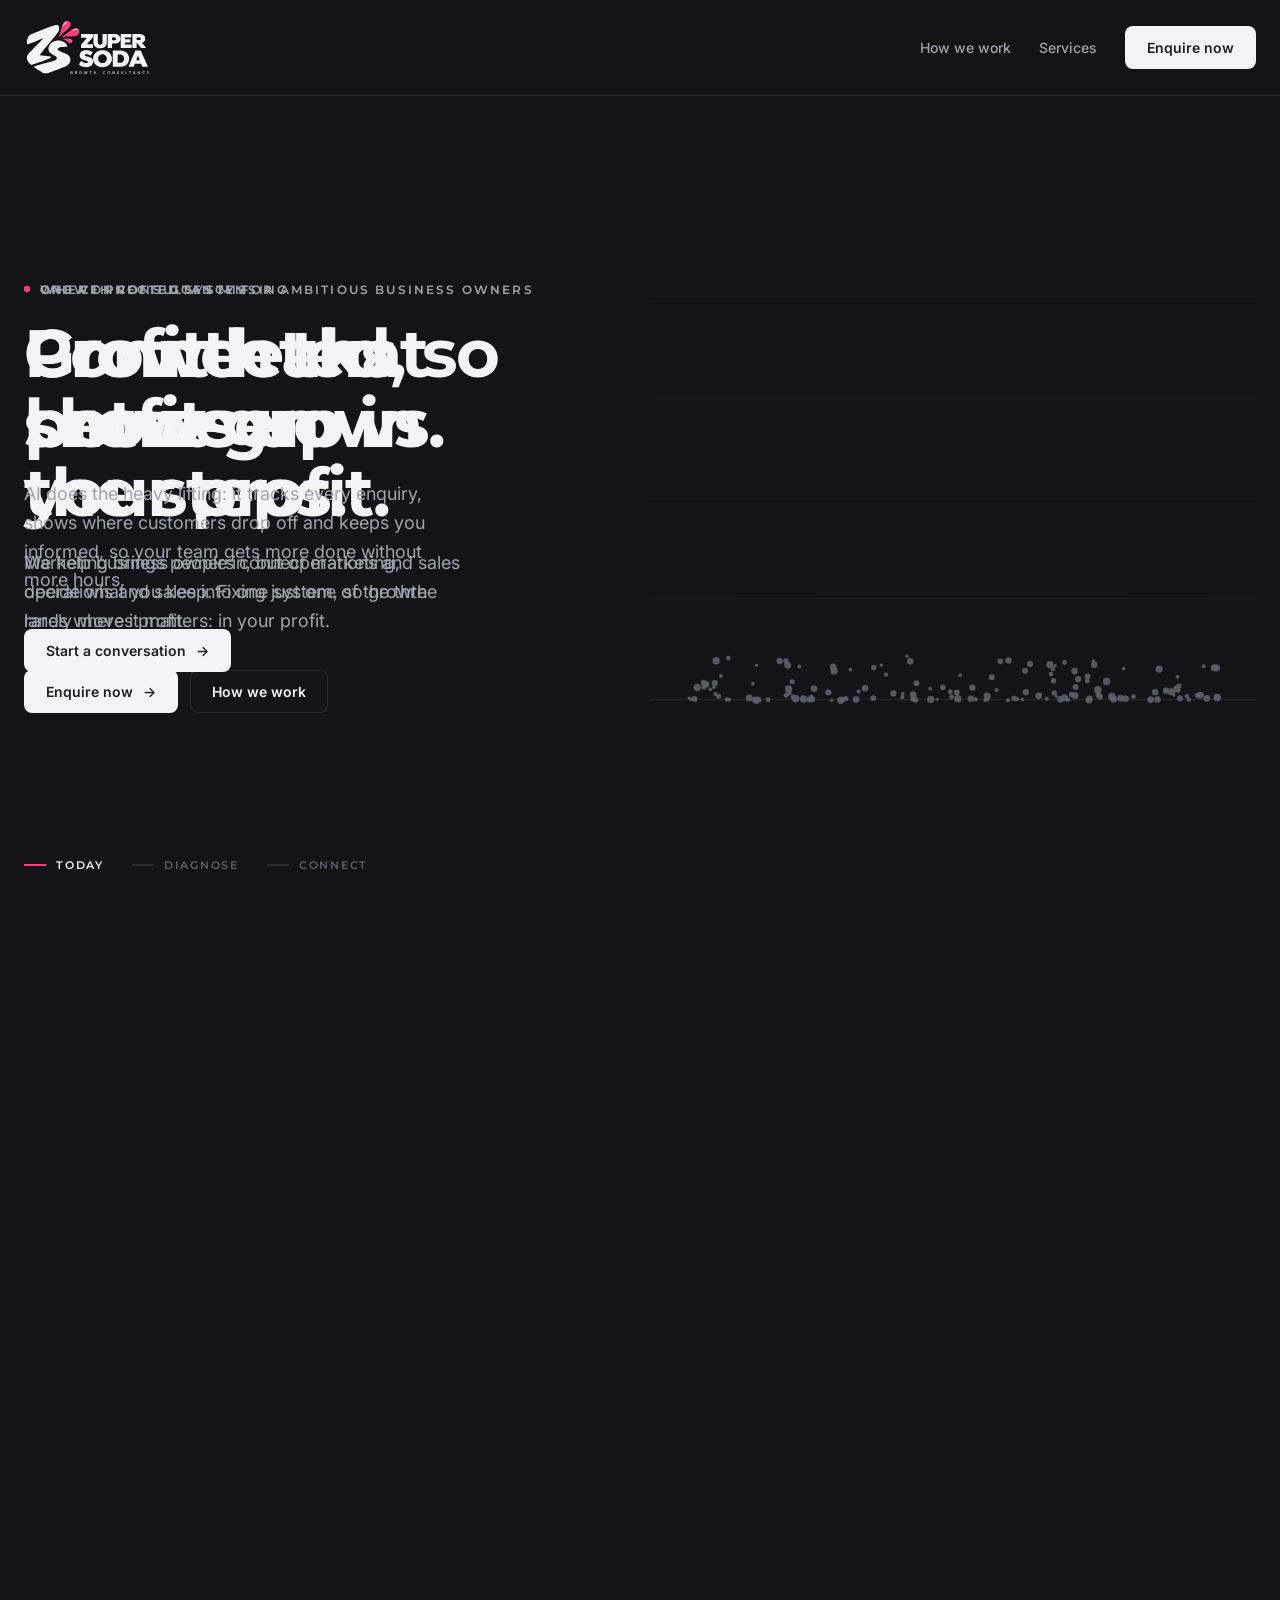
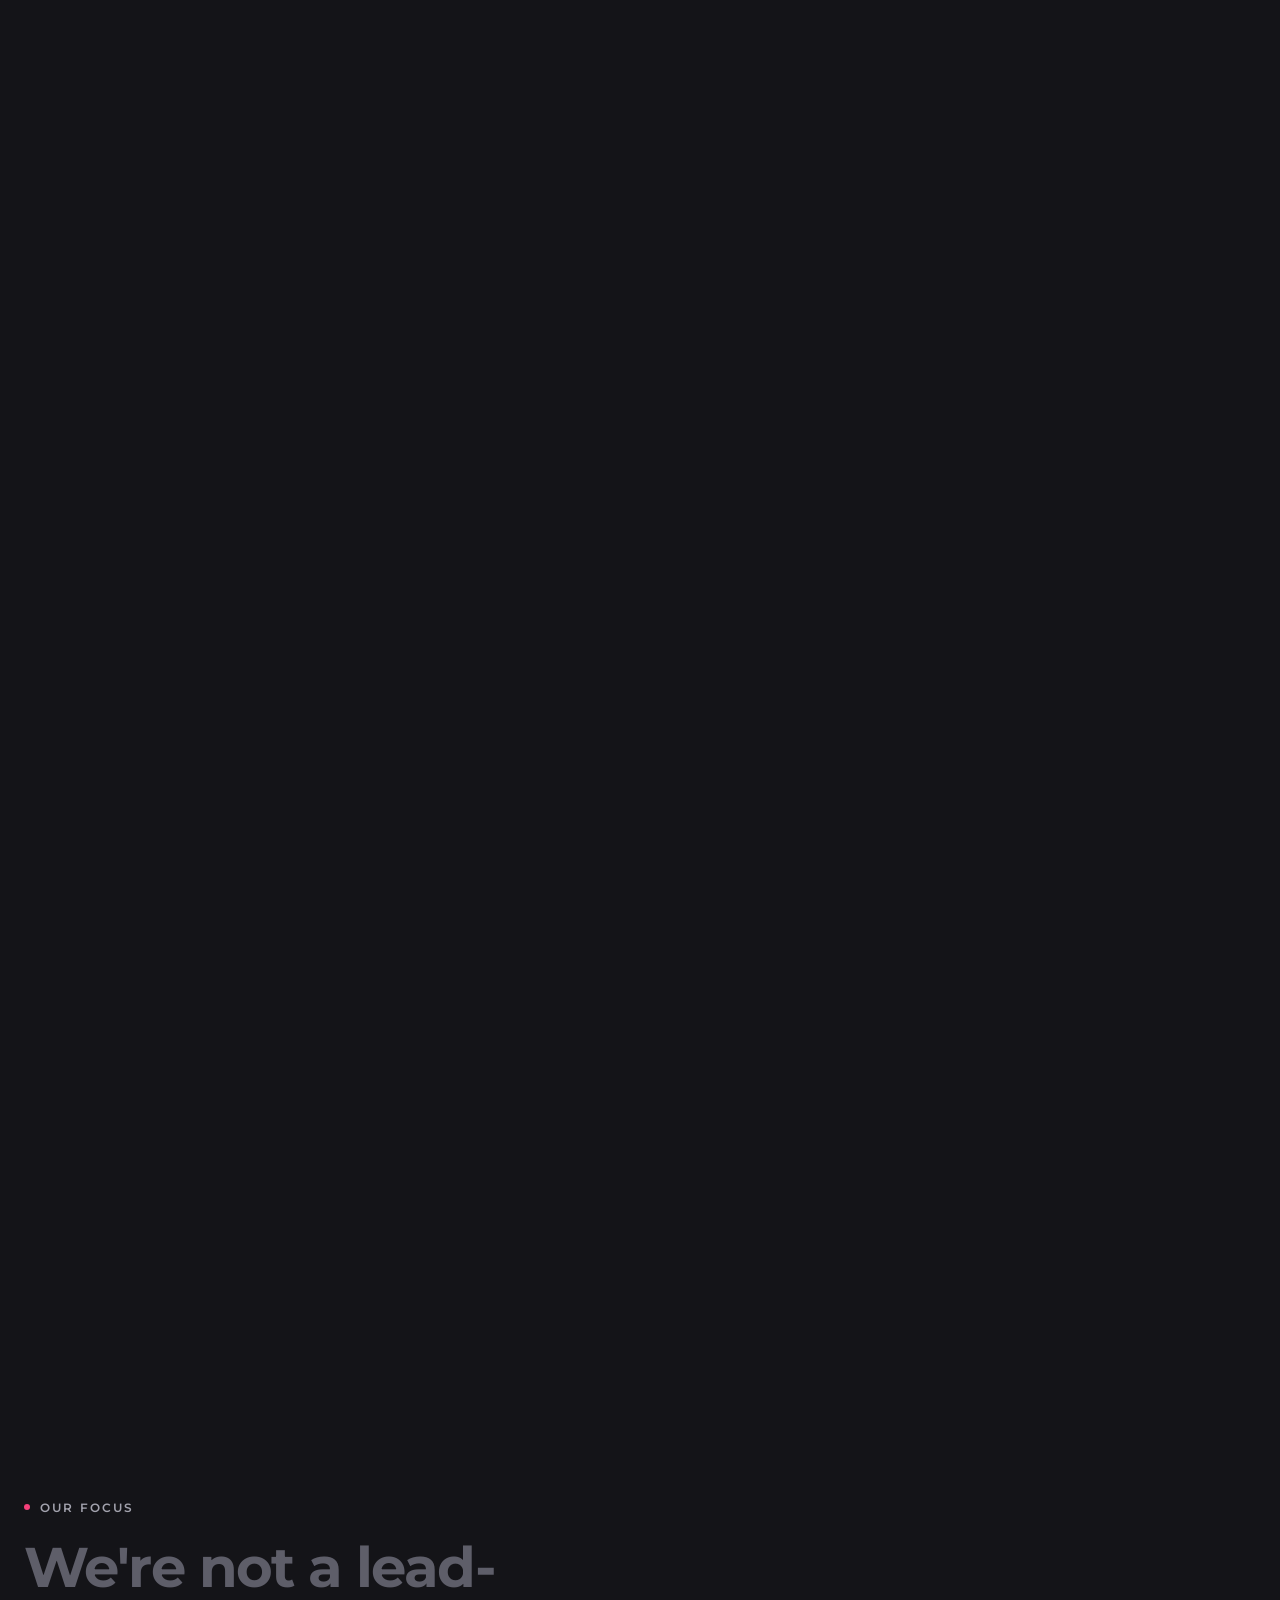
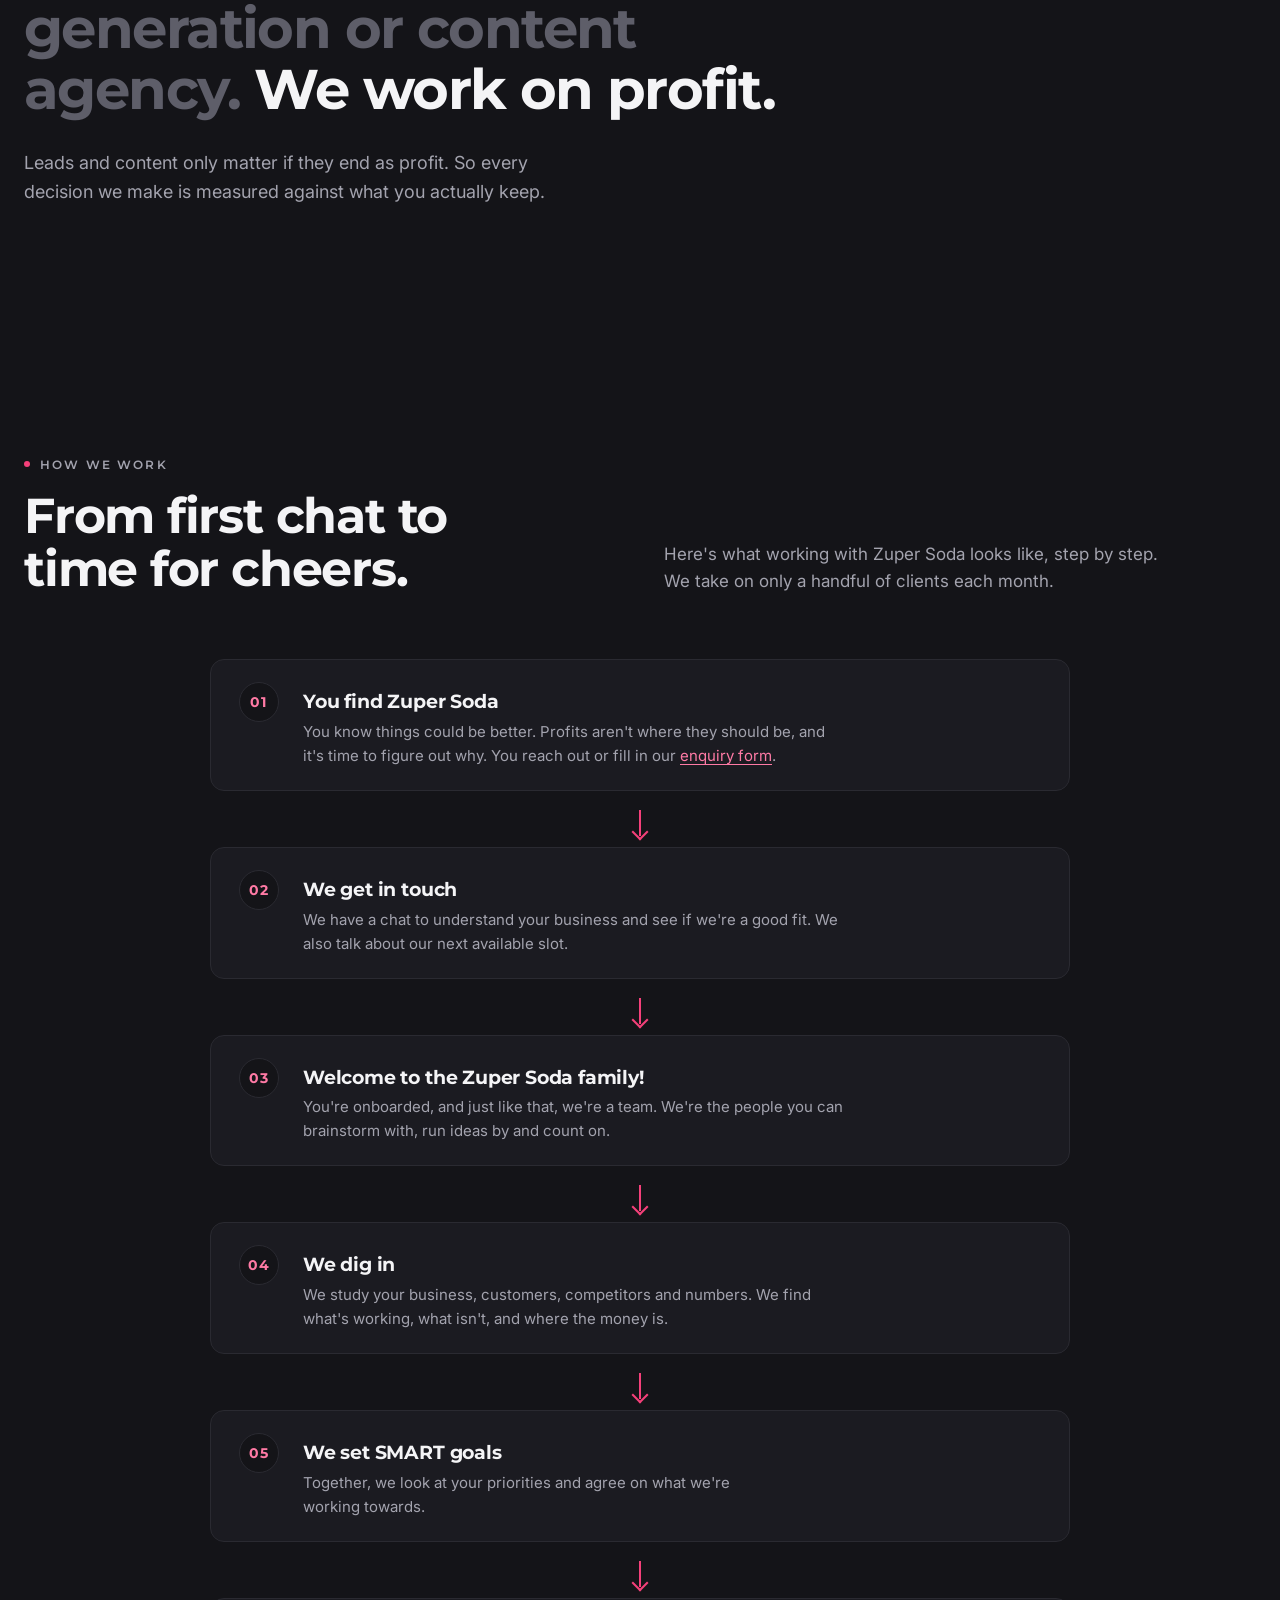
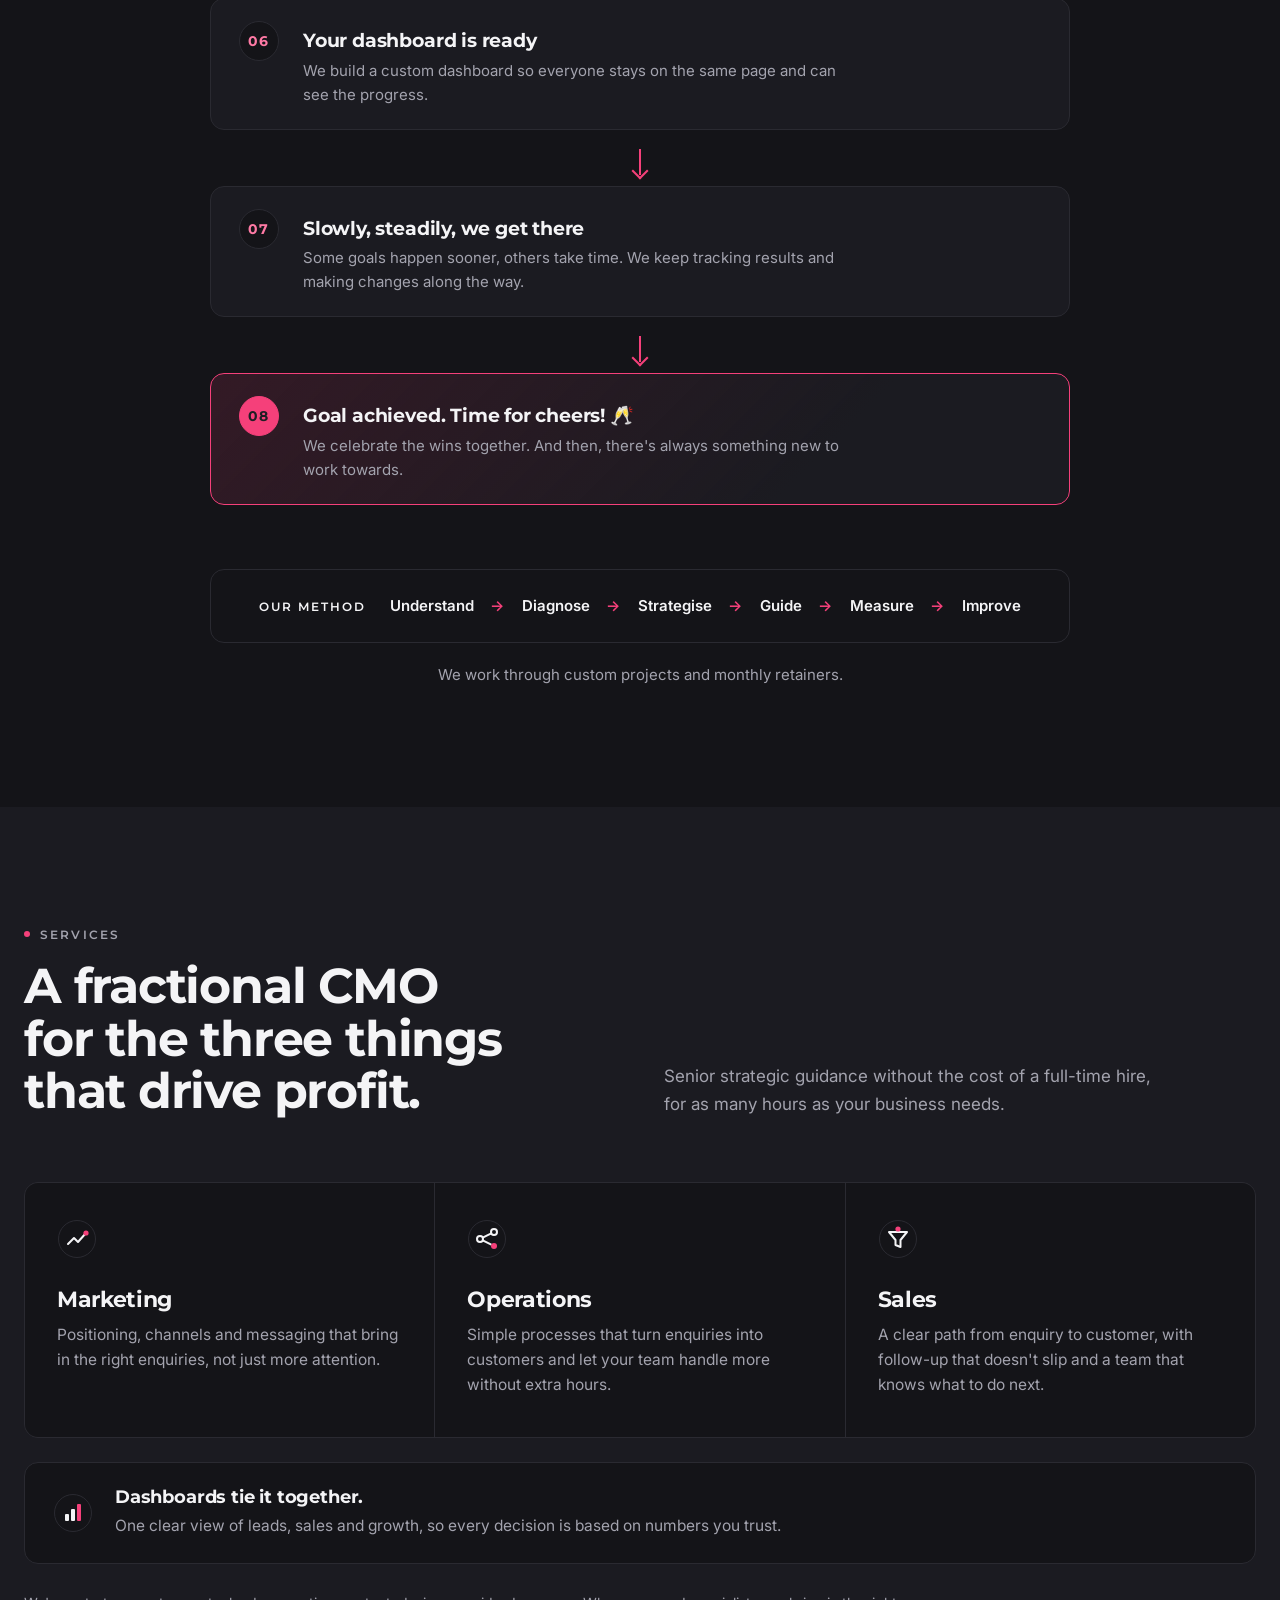
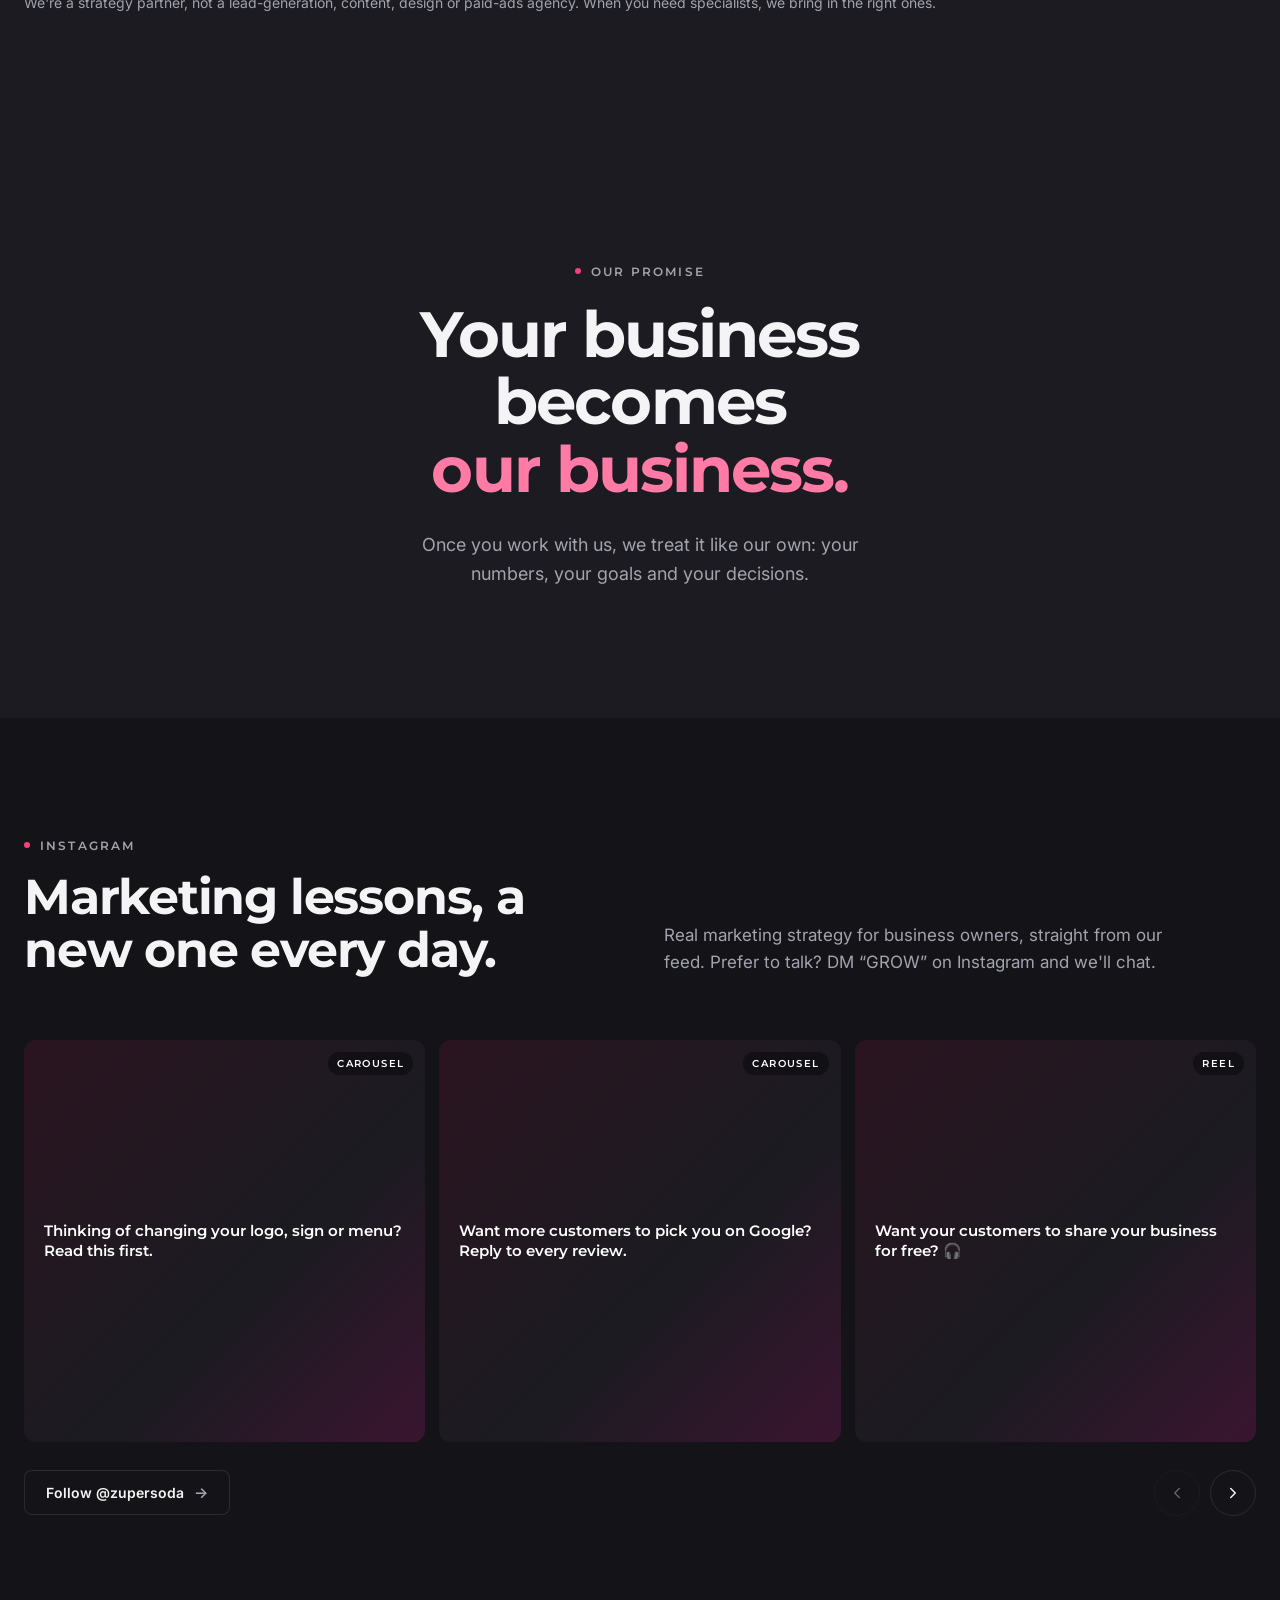
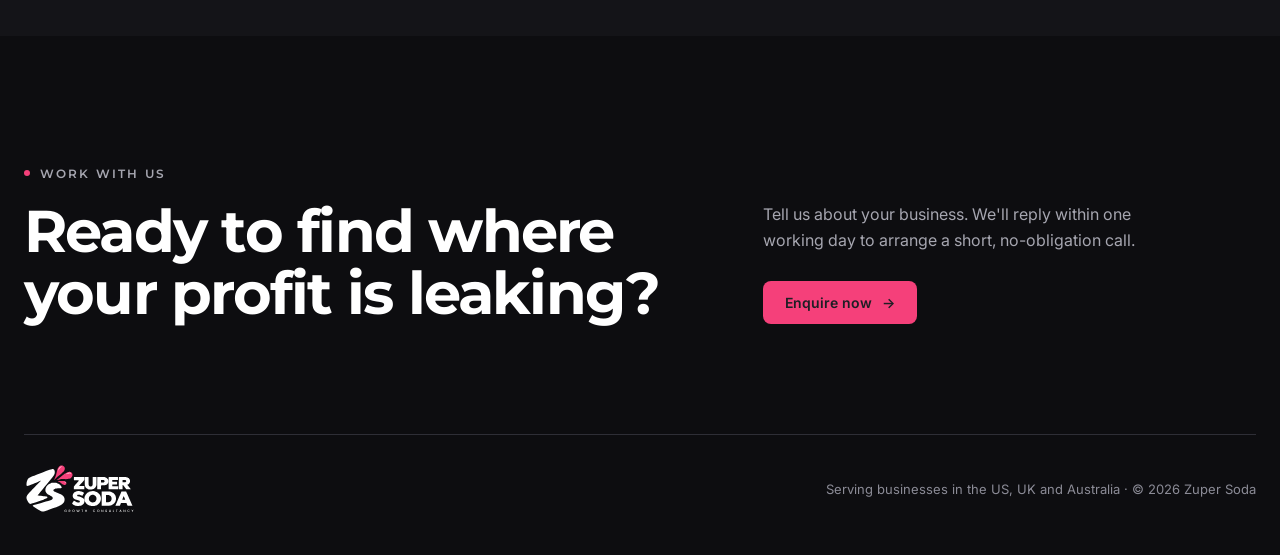
==== commit 9356cc0e: "Update index.html" ====
--- a/index.html
+++ b/index.html
@@ -23,7 +23,7 @@
 <link rel="stylesheet" href="https://fonts.googleapis.com/css2?family=Montserrat:wght@500;600;700&family=Inter:wght@400;500;600&display=swap">
 <style>
 /* Layout: a sticky opening where scattered points settle, sort into three groups, then form one rising line;
-   then a quiet six-step approach, a three-part offer, and a charcoal closing band with the enquiry panel. */
+   then an eight-step "how we work" journey, a three-part offer, and a charcoal closing band with the enquiry panel. */
 :root{
   --bg:#141418; --soft:#1B1B21; --ink:#F4F4F6; --muted:#A3A3AE; --faint:#5E5E69; --line:#2A2A31;
   --pink:#F5407A; --pink-text:#FF7AA5; --band:#0D0D10; --band-ink:#FFFFFF; --band-muted:#A6A6B0; --btn:#F4F4F6; --btn-ink:#1E1E24;
@@ -99,15 +99,27 @@
 .blk-head p{color:var(--muted);margin:0;max-width:46ch;font-size:17px}
 @media (max-width:860px){section.blk{padding-block:80px}.blk-head{grid-template-columns:1fr;gap:16px;margin-bottom:40px}}
 
-.approach{list-style:none;margin:0;padding:0;display:grid;grid-template-columns:repeat(6,minmax(0,1fr));border-top:1px solid var(--line)}
-.approach li{padding:28px 24px 0 0;position:relative}
-.approach li::before{content:"";position:absolute;top:-1px;left:0;width:0;height:2px;background:var(--pink);transition:width .6s}
-.approach li:hover::before{width:40px}
-.approach .n{font:600 12px var(--head);letter-spacing:.14em;color:var(--pink-text)}
-.approach b{display:block;font:700 18px/1.2 var(--head);letter-spacing:-.01em;margin:14px 0 8px}
-.approach span{color:var(--muted);font-size:14.5px;line-height:1.55;display:block}
-@media (max-width:1000px){.approach{grid-template-columns:repeat(3,minmax(0,1fr));row-gap:40px}}
-@media (max-width:560px){.approach{grid-template-columns:1fr;row-gap:0}.approach li{padding:22px 0;border-bottom:1px solid var(--line);display:grid;grid-template-columns:44px 1fr}.approach b{margin:0 0 4px}.approach li>div{grid-column:2}}
+.approach{list-style:none;margin:0 auto;padding:0;max-width:860px;display:flex;flex-direction:column;align-items:stretch}
+.approach li{position:relative;display:grid;grid-template-columns:56px minmax(0,1fr);align-items:start;gap:0 8px;padding:22px 28px;border:1px solid var(--line);border-radius:14px;background:var(--soft);transition:border-color .3s}
+.approach li:hover{border-color:#3A3A44}
+.approach li:not(:last-child){margin-bottom:56px}
+.approach li:not(:last-child)::after{content:"";position:absolute;left:50%;bottom:-46px;width:2px;height:26px;margin-left:-1px;background:var(--pink)}
+.approach li:not(:last-child)::before{content:"";position:absolute;left:50%;bottom:-48px;width:10px;height:10px;margin-left:-6px;border-right:2px solid var(--pink);border-bottom:2px solid var(--pink);transform:rotate(45deg)}
+.approach .n{font:700 14px/1 var(--head);letter-spacing:.08em;color:var(--pink-text);width:40px;height:40px;border-radius:50%;border:1px solid var(--line);display:grid;place-items:center;background:var(--bg)}
+.approach b{display:block;font:700 19px/1.25 var(--head);letter-spacing:-.01em;margin:8px 0 6px}
+.approach div>span{color:var(--muted);font-size:15px;line-height:1.6;display:block;text-wrap:pretty}
+.approach li>div>span{max-width:60ch}
+.approach .lnk{background:none;border:0;padding:0;font:inherit;color:var(--pink-text);text-decoration:underline;text-underline-offset:3px;cursor:pointer;display:inline}
+.approach li.win{border-color:var(--pink);background:linear-gradient(135deg,rgba(245,64,122,.14),var(--soft) 70%)}
+.approach li.win .n{background:var(--pink);color:#1E1E24;border-color:var(--pink)}
+.approach li.win b{color:var(--ink)}
+@media (max-width:560px){.approach li{grid-template-columns:48px minmax(0,1fr);padding:18px 18px}.approach li:not(:last-child){margin-bottom:48px}.approach li:not(:last-child)::after{bottom:-40px;height:22px}.approach li:not(:last-child)::before{bottom:-42px}.approach b{font-size:17px;margin-top:9px}}
+.method{margin:64px auto 0;max-width:860px;justify-content:center;padding:24px 28px;border:1px solid var(--line);border-radius:14px;display:flex;flex-wrap:wrap;align-items:center;gap:10px 18px;color:var(--muted);font-size:15px}
+.method strong{font:600 12px var(--head);letter-spacing:.16em;text-transform:uppercase;color:var(--ink);margin-right:6px}
+.method em{font-style:normal;color:var(--ink);font-weight:600;white-space:nowrap}
+.method i{margin-left:12px}
+.method i{color:var(--pink);font-style:normal}
+.engage{margin:20px auto 0;max-width:860px;text-align:center;color:var(--muted);font-size:15px}
 
 .offer{background:var(--soft)}
 .three{display:grid;grid-template-columns:repeat(3,minmax(0,1fr));gap:1px;background:var(--line);border:1px solid var(--line);border-radius:14px;overflow:hidden}
@@ -138,7 +150,14 @@
 @media (max-width:860px){.promise .max{padding-block:84px}}
 
 /* instagram */
-.ig{display:grid;grid-template-columns:repeat(3,minmax(0,1fr));gap:14px;min-height:120px}
+.ig{--ig-gap:14px;--ig-n:3;display:grid;grid-auto-flow:column;grid-auto-columns:calc((100% - (var(--ig-n) - 1)*var(--ig-gap))/var(--ig-n));gap:var(--ig-gap);min-height:120px;overflow-x:auto;scroll-snap-type:x mandatory;scroll-behavior:smooth;overscroll-behavior-x:contain;scrollbar-width:none;-webkit-overflow-scrolling:touch}
+.ig::-webkit-scrollbar{display:none}
+.ig-card{scroll-snap-align:start}
+.ig-nav{display:flex;gap:10px;margin-left:auto}
+.ig-nav button{width:46px;height:46px;border-radius:50%;border:1px solid var(--line);background:transparent;color:var(--ink);font:600 18px/1 var(--body,Inter),sans-serif;cursor:pointer;display:grid;place-items:center;transition:border-color .2s,background .2s,opacity .2s}
+.ig-nav button:hover:not(:disabled){border-color:var(--pink);background:rgba(245,64,122,.08)}
+.ig-nav button:disabled{opacity:.35;cursor:default}
+.ig-nav svg{width:18px;height:18px}
 .ig-card{position:relative;display:block;aspect-ratio:1;border-radius:12px;overflow:hidden;background:var(--soft);color:#fff;text-decoration:none}
 .ig-card img{width:100%;height:100%;object-fit:cover;display:block;transition:transform .5s cubic-bezier(.2,.8,.2,1)}
 .ig-card:hover img,.ig-card:focus-visible img{transform:scale(1.05)}
@@ -150,7 +169,8 @@
 @media (hover:hover){.ig-card .cap{opacity:0;transition:opacity .25s}.ig-card:hover .cap,.ig-card:focus-visible .cap{opacity:1}}
 .ig-foot{display:flex;align-items:center;gap:16px;flex-wrap:wrap;margin-top:28px}
 .ig-foot span{color:var(--muted);font-size:15px}
-@media (max-width:760px){.ig{grid-template-columns:repeat(2,minmax(0,1fr));gap:10px}}
+@media (max-width:760px){.ig{--ig-n:2.2;--ig-gap:10px}}
+@media (max-width:480px){.ig{--ig-n:1.25}}
 @media (max-width:860px){.three{grid-template-columns:1fr}}
 
 /* closing */
@@ -205,7 +225,7 @@
   <div class="gut"><div class="max row">
     <a class="logo" href="#" aria-label="Zuper Soda home"><svg xmlns="http://www.w3.org/2000/svg" viewBox="0 0 1184 544" aria-hidden="true" focusable="false"><use href="#zs-logo"/></svg></a>
     <div class="nav-r">
-      <a href="#approach">Approach</a>
+      <a href="#approach">How we work</a>
       <a href="#offer">Services</a>
       <button class="btn sm" type="button" data-open>Enquire now</button>
     </div>
@@ -253,17 +273,21 @@
   <section class="blk" id="approach">
     <div class="gut"><div class="max">
       <div class="blk-head">
-        <div><div class="label"><i></i>Approach</div><h2>Six steps from first call to steady growth.</h2></div>
-        <p>Every engagement starts with a baseline of where you are today, so progress is measured, not guessed.</p>
+        <div><div class="label"><i></i>How we work</div><h2>From first chat to time for cheers.</h2></div>
+        <p>Here's what working with Zuper Soda looks like, step by step. We take on only a handful of clients each month.</p>
       </div>
       <ol class="approach">
-        <li><span class="n">01</span><div><b>Understand</b><span>Your business, customers and goals.</span></div></li>
-        <li><span class="n">02</span><div><b>Diagnose</b><span>Where sales are won and where they leak.</span></div></li>
-        <li><span class="n">03</span><div><b>Strategise</b><span>One plan across marketing, operations and sales.</span></div></li>
-        <li><span class="n">04</span><div><b>Guide</b><span>Your team executes, with us alongside.</span></div></li>
-        <li><span class="n">05</span><div><b>Measure</b><span>Dashboards track results against the baseline.</span></div></li>
-        <li><span class="n">06</span><div><b>Improve</b><span>Keep what works. Fix what doesn't.</span></div></li>
+        <li><span class="n">01</span><div><b>You find Zuper Soda</b><span>You know things could be better. Profits aren't where they should be, and it's time to figure out why. You reach out or fill in our <button class="lnk" type="button" data-open>enquiry form</button>.</span></div></li>
+        <li><span class="n">02</span><div><b>We get in touch</b><span>We have a chat to understand your business and see if we're a good fit. We also talk about our next available slot.</span></div></li>
+        <li><span class="n">03</span><div><b>Welcome to the Zuper Soda family!</b><span>You're onboarded, and just like that, we're a team. We're the people you can brainstorm with, run ideas by and count on.</span></div></li>
+        <li><span class="n">04</span><div><b>We dig in</b><span>We study your business, customers, competitors and numbers. We find what's working, what isn't, and where the money is.</span></div></li>
+        <li><span class="n">05</span><div><b>We set SMART goals</b><span>Together, we look at your priorities and agree on what we're working towards.</span></div></li>
+        <li><span class="n">06</span><div><b>Your dashboard is ready</b><span>We build a custom dashboard so everyone stays on the same page and can see the progress.</span></div></li>
+        <li><span class="n">07</span><div><b>Slowly, steadily, we get there</b><span>Some goals happen sooner, others take time. We keep tracking results and making changes along the way.</span></div></li>
+        <li class="win"><span class="n">08</span><div><b>Goal achieved. Time for cheers! 🥂</b><span>We celebrate the wins together. And then, there's always something new to work towards.</span></div></li>
       </ol>
+      <p class="method"><strong>Our method</strong><em>Understand <i>→</i></em><em>Diagnose <i>→</i></em><em>Strategise <i>→</i></em><em>Guide <i>→</i></em><em>Measure <i>→</i></em><em>Improve</em></p>
+      <p class="engage">We work through custom projects and monthly retainers.</p>
     </div></div>
   </section>
 
@@ -312,8 +336,9 @@
         <div><div class="label"><i></i>Instagram</div><h2>Marketing lessons, a new one every day.</h2></div>
         <p>Real marketing strategy for business owners, straight from our feed. Prefer to talk? DM “GROW” on Instagram and we'll chat.</p>
       </div>
-      <div class="ig" id="igGrid" aria-live="polite"></div>
-      <div class="ig-foot"><a class="btn line" href="https://www.instagram.com/zupersoda/" target="_blank" rel="noopener">Follow @zupersoda <span class="arr">→</span></a></div>
+      <div class="ig" id="igGrid" aria-live="polite" tabindex="0" aria-label="Instagram posts, swipe to see more"></div>
+      <div class="ig-foot"><a class="btn line" href="https://www.instagram.com/zupersoda/" target="_blank" rel="noopener">Follow @zupersoda <span class="arr">→</span></a>
+        <div class="ig-nav" aria-label="Scroll Instagram posts"><button type="button" id="igPrev" aria-label="Previous posts"><svg viewBox="0 0 24 24" fill="none" stroke="currentColor" stroke-width="2" stroke-linecap="round" stroke-linejoin="round" aria-hidden="true"><path d="M15 6l-6 6 6 6"/></svg></button><button type="button" id="igNext" aria-label="Next posts"><svg viewBox="0 0 24 24" fill="none" stroke="currentColor" stroke-width="2" stroke-linecap="round" stroke-linejoin="round" aria-hidden="true"><path d="M9 6l6 6-6 6"/></svg></button></div></div>
     </div></div>
   </section>
 
@@ -512,7 +537,7 @@
   requestAnimationFrame(draw);
 
   // Instagram: paste your Behold feed URL below to show your latest posts live.
-  // Until then, the six recent posts saved here are shown.
+  // Until then, the six recent posts saved here are shown. Shows 3 at a time; swipe or use the arrows for more (up to 12).
   const IG_FEED_URL = '';
   const IG_FALLBACK = [{"link": "https://www.instagram.com/p/Df7RgE6lVD_/", "img": "https://hop.behold.pictures/eyJ1IjoiY2JhQTFzeTFPMVc4c1hkRUtVa3JJVVVOMHY2MiIsImYiOiJNMkcyWU14UDl6YjdpbXExZGJGYSIsInAiOiIxODA5Mjg4ODUzNDUwOTYyMCIsImgiOiJqMWdkMXYifQ.jpg?class=squareMedium", "cap": "Thinking of changing your logo, sign or menu? Read this first.", "type": "CAROUSEL_ALBUM"}, {"link": "https://www.instagram.com/p/Df2KLplj_iw/", "img": "https://hop.behold.pictures/eyJ1IjoiY2JhQTFzeTFPMVc4c1hkRUtVa3JJVVVOMHY2MiIsImYiOiJNMkcyWU14UDl6YjdpbXExZGJGYSIsInAiOiIxODE0NTY4ODI3MjYxNjc5MyIsImgiOiIxYmE3dnMyIn0.jpg?class=squareMedium", "cap": "Want more customers to pick you on Google? Reply to every review.", "type": "CAROUSEL_ALBUM"}, {"link": "https://www.instagram.com/reel/Dfz2xbeAKeq/", "img": "https://hop.behold.pictures/eyJ1IjoiY2JhQTFzeTFPMVc4c1hkRUtVa3JJVVVOMHY2MiIsImYiOiJNMkcyWU14UDl6YjdpbXExZGJGYSIsInAiOiIxODEwMzQwMzM0MjQyMjI5MCIsImgiOiIxZHgwNGpqIn0.jpg?class=squareMedium", "cap": "Want your customers to share your business for free? 🎧", "type": "VIDEO"}, {"link": "https://www.instagram.com/reel/DfzjDsGgqye/", "img": "https://hop.behold.pictures/eyJ1IjoiY2JhQTFzeTFPMVc4c1hkRUtVa3JJVVVOMHY2MiIsImYiOiJNMkcyWU14UDl6YjdpbXExZGJGYSIsInAiOiIxODExMzc3ODk3NDIzNTY1NiIsImgiOiIyeHJqZmMifQ.jpg?class=squareMedium", "cap": "What should business owners do when something goes wrong? 🍗", "type": "VIDEO"}, {"link": "https://www.instagram.com/p/Dfxa5CeG4y8/", "img": "https://hop.behold.pictures/eyJ1IjoiY2JhQTFzeTFPMVc4c1hkRUtVa3JJVVVOMHY2MiIsImYiOiJNMkcyWU14UDl6YjdpbXExZGJGYSIsInAiOiIxNzk1NzMzMTk5NjAzODU4NiIsImgiOiJ5OGVkbWQifQ.jpg?class=squareMedium", "cap": "What would you do for your business if you weren't afraid? 💭", "type": "IMAGE"}, {"link": "https://www.instagram.com/p/Dfu1C02mycJ/", "img": "https://hop.behold.pictures/eyJ1IjoiY2JhQTFzeTFPMVc4c1hkRUtVa3JJVVVOMHY2MiIsImYiOiJNMkcyWU14UDl6YjdpbXExZGJGYSIsInAiOiIxODM0NjQ2Mjk2NjI1Nzk1MyIsImgiOiI5YTluMjgifQ.jpg?class=squareMedium", "cap": "26 villagers. Zero pub experience. One pub saved. 🍻", "type": "CAROUSEL_ALBUM"}];
   (async () => {
@@ -529,7 +554,7 @@
         }));
       } catch (e) { /* keep saved posts */ }
     }
-    posts.slice(0,6).forEach(q => {
+    posts.slice(0,12).forEach(q => {
       const a = document.createElement('a'); a.className = 'ig-card'; a.href = q.link; a.target = '_blank'; a.rel = 'noopener';
       a.setAttribute('aria-label', 'Instagram post: ' + (q.cap || 'view post'));
       const im = document.createElement('img'); im.src = q.img; im.alt = q.cap || 'Instagram post'; im.loading = 'lazy'; im.decoding = 'async'; im.addEventListener('error', () => a.classList.add('noimg')); a.appendChild(im);
@@ -537,6 +562,12 @@
       if (q.cap){ const c = document.createElement('span'); c.className = 'cap'; c.textContent = q.cap; a.appendChild(c); }
       grid.appendChild(a);
     });
+    const prev = document.getElementById('igPrev'), next = document.getElementById('igNext');
+    const step = () => { const c = grid.querySelector('.ig-card'); if (!c) return grid.clientWidth; const gap = parseFloat(getComputedStyle(grid).columnGap) || 0; return Math.max(c.offsetWidth + gap, Math.floor((grid.clientWidth + gap + 2) / (c.offsetWidth + gap)) * (c.offsetWidth + gap)); };
+    const update = () => { const max = grid.scrollWidth - grid.clientWidth - 2; prev.disabled = grid.scrollLeft <= 2; next.disabled = grid.scrollLeft >= max; prev.parentElement.hidden = max <= 0; };
+    prev.addEventListener('click', () => grid.scrollBy({ left: -step(), behavior: 'smooth' }));
+    next.addEventListener('click', () => grid.scrollBy({ left: step(), behavior: 'smooth' }));
+    grid.addEventListener('scroll', update, { passive: true }); window.addEventListener('resize', update); update();
   })();
 
   // Enquiry panel
@@ -576,5 +607,5 @@
 </script>
 </body>
 </html>
-<!-- GitHub deployment test -->
-
+
+
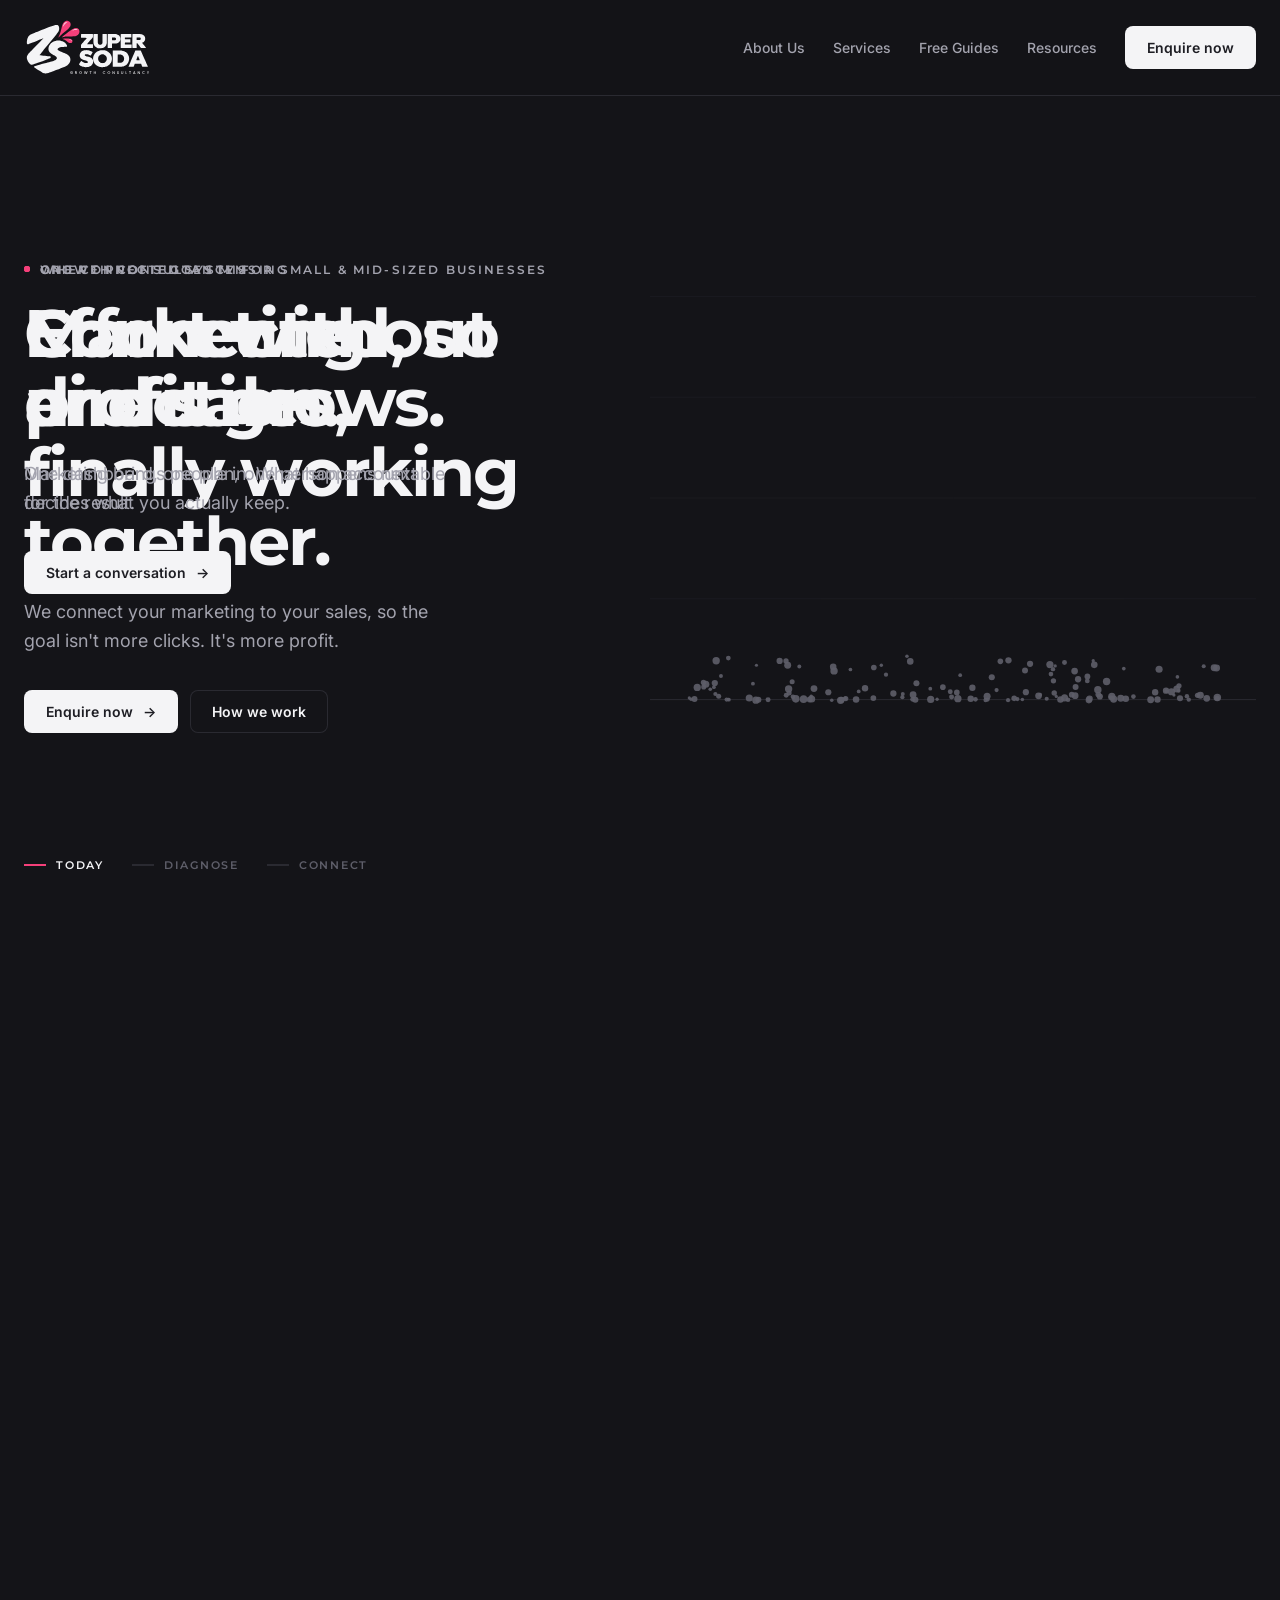
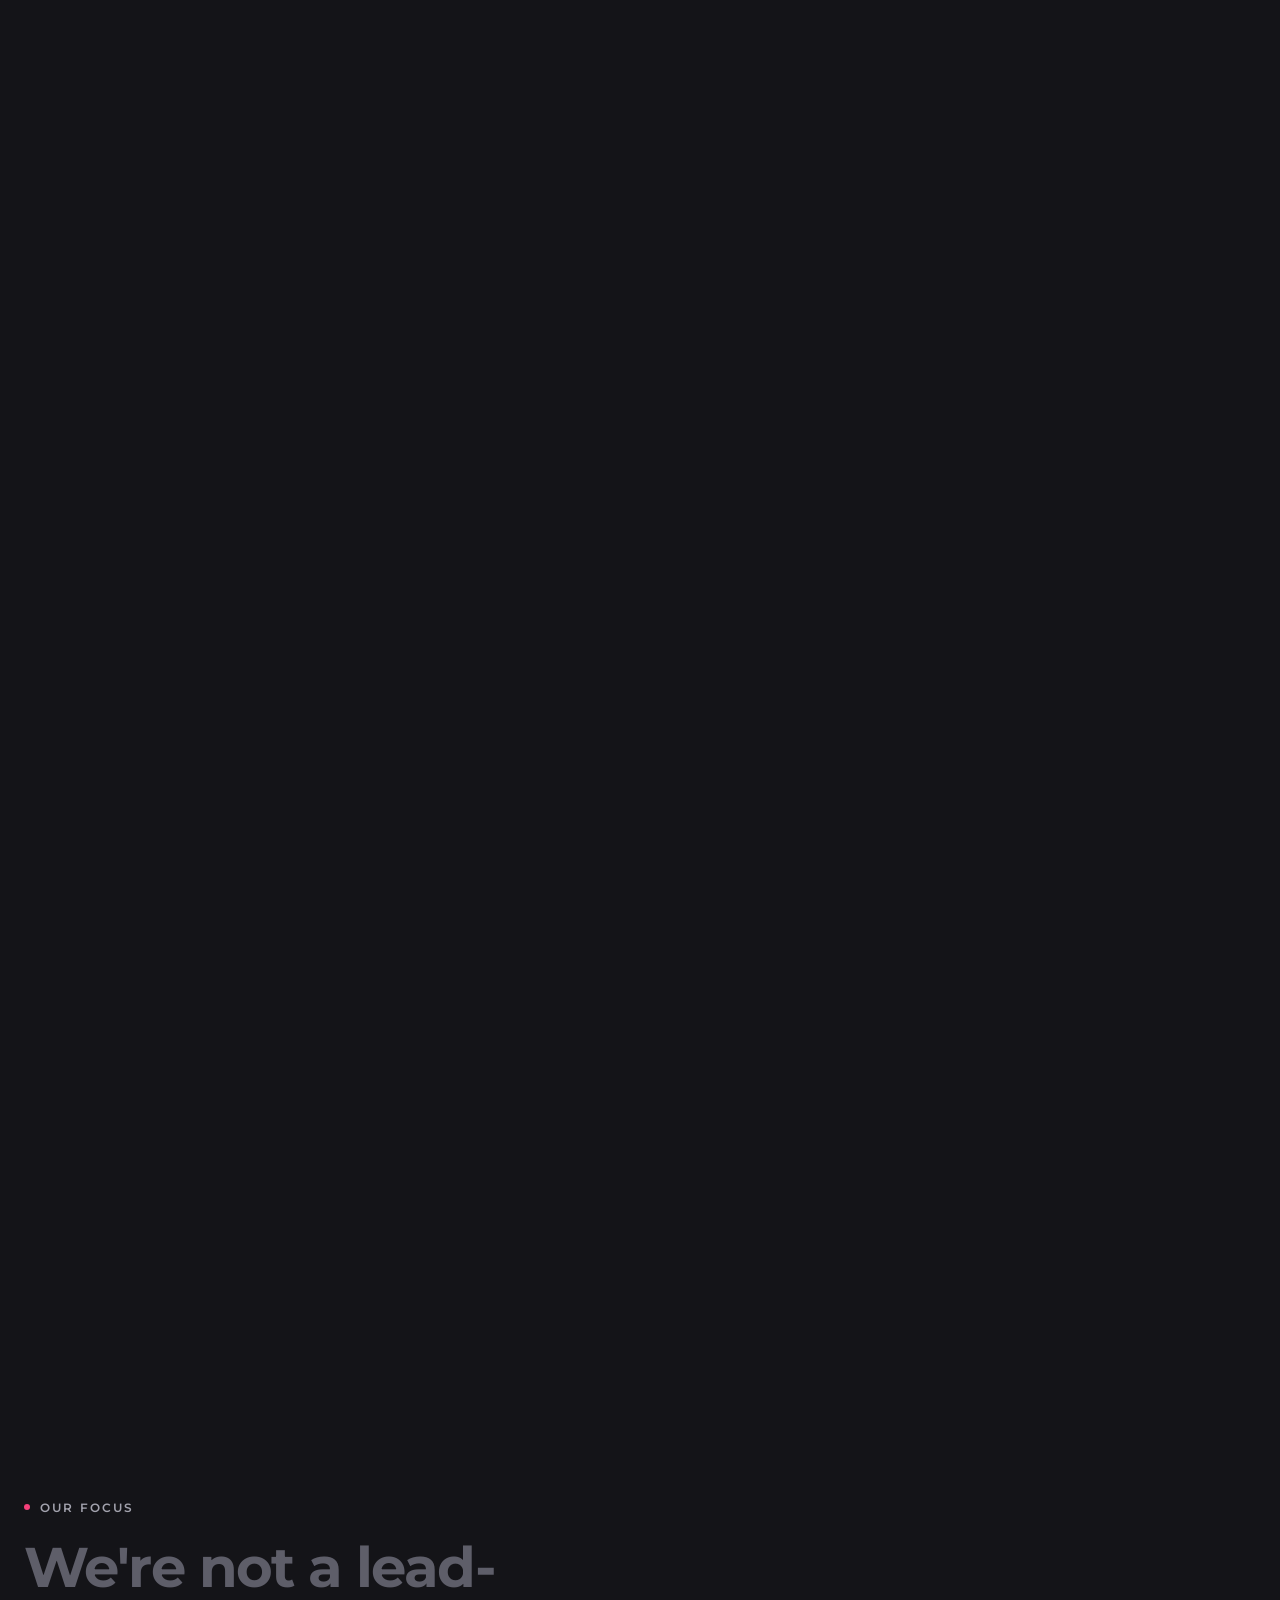
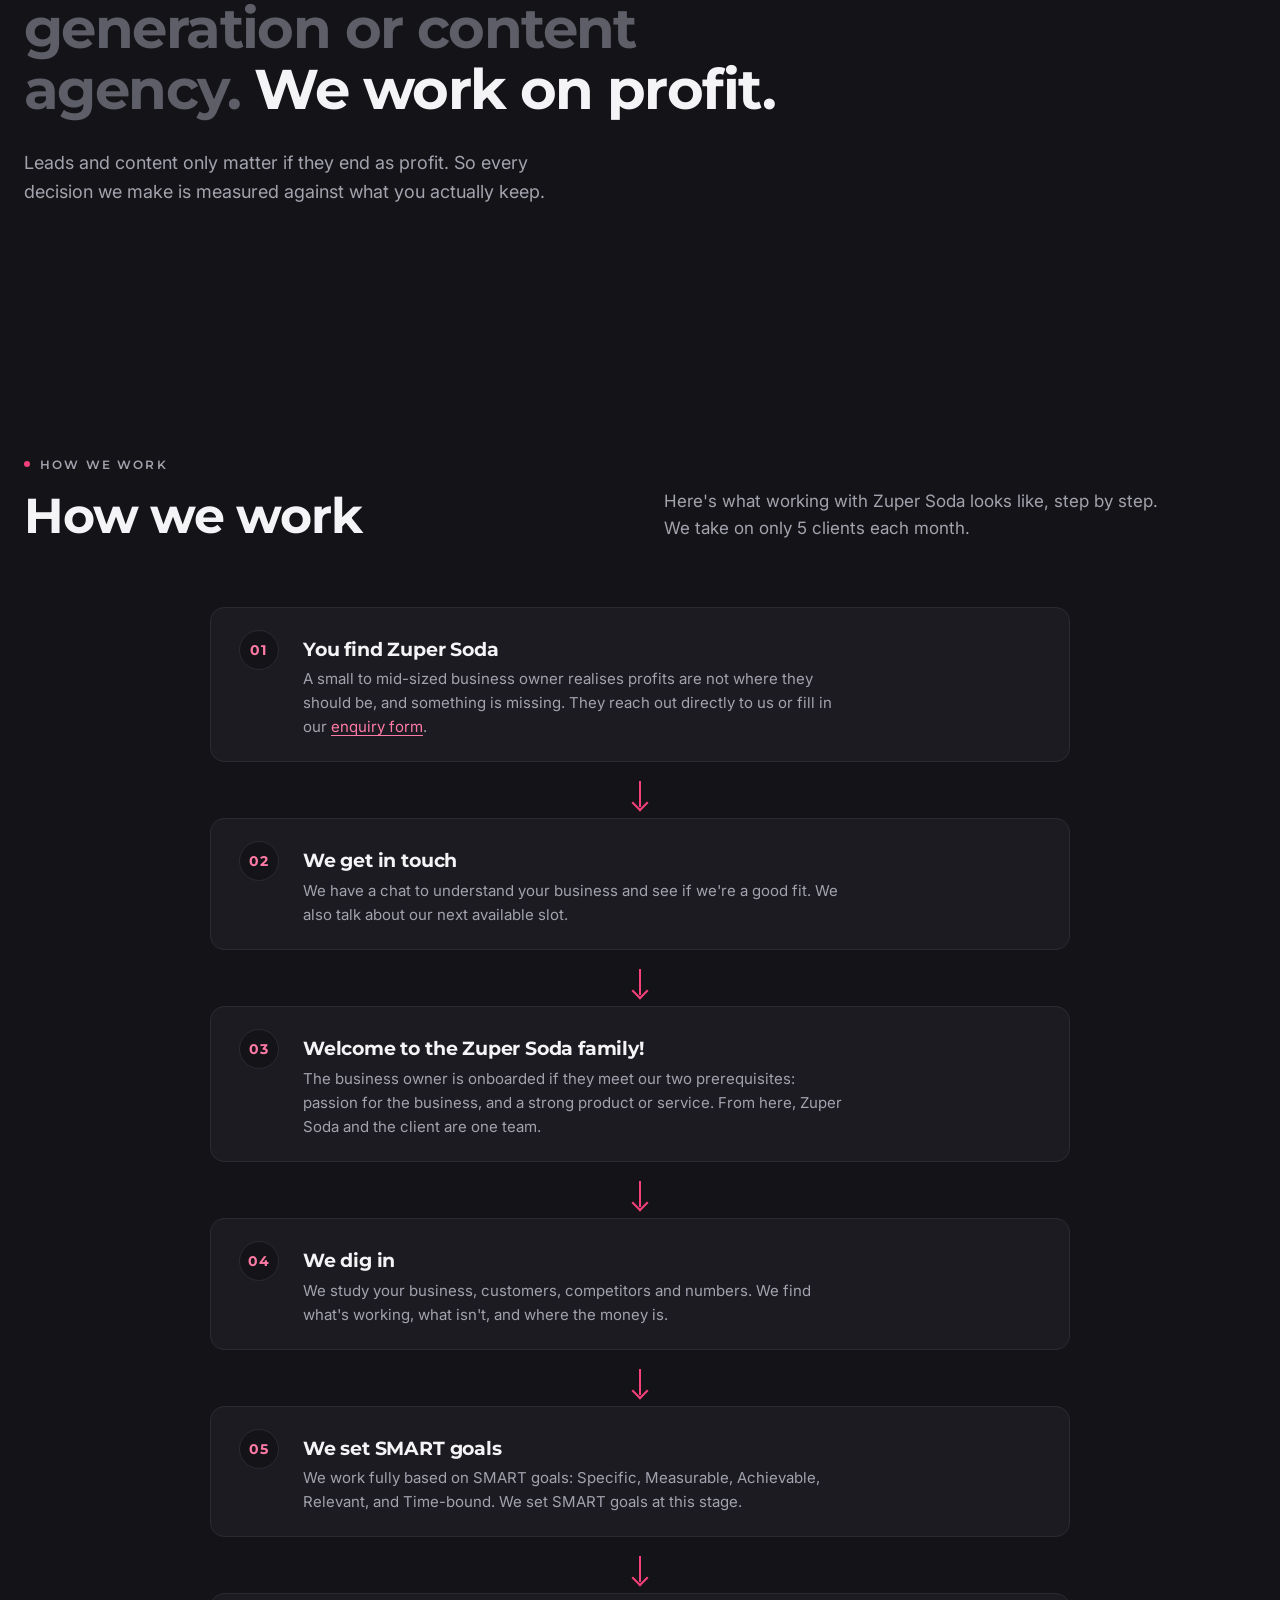
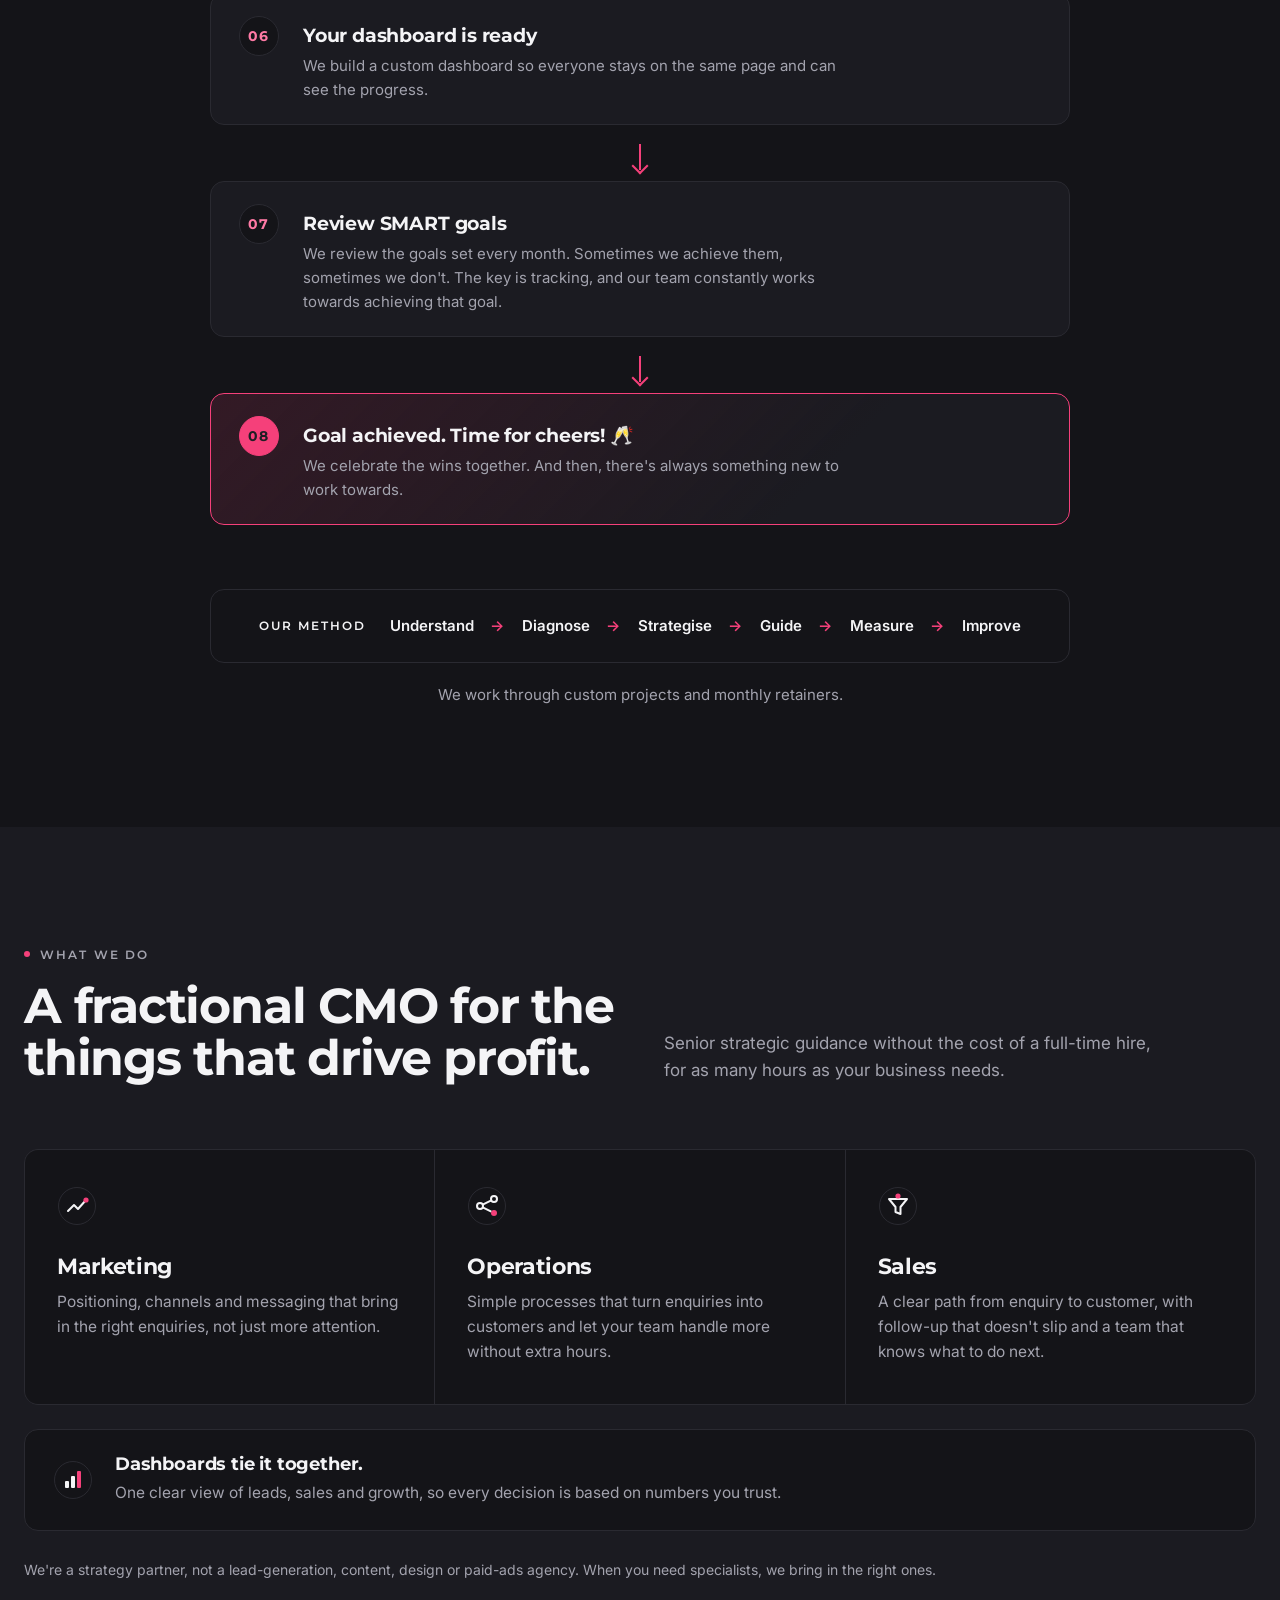
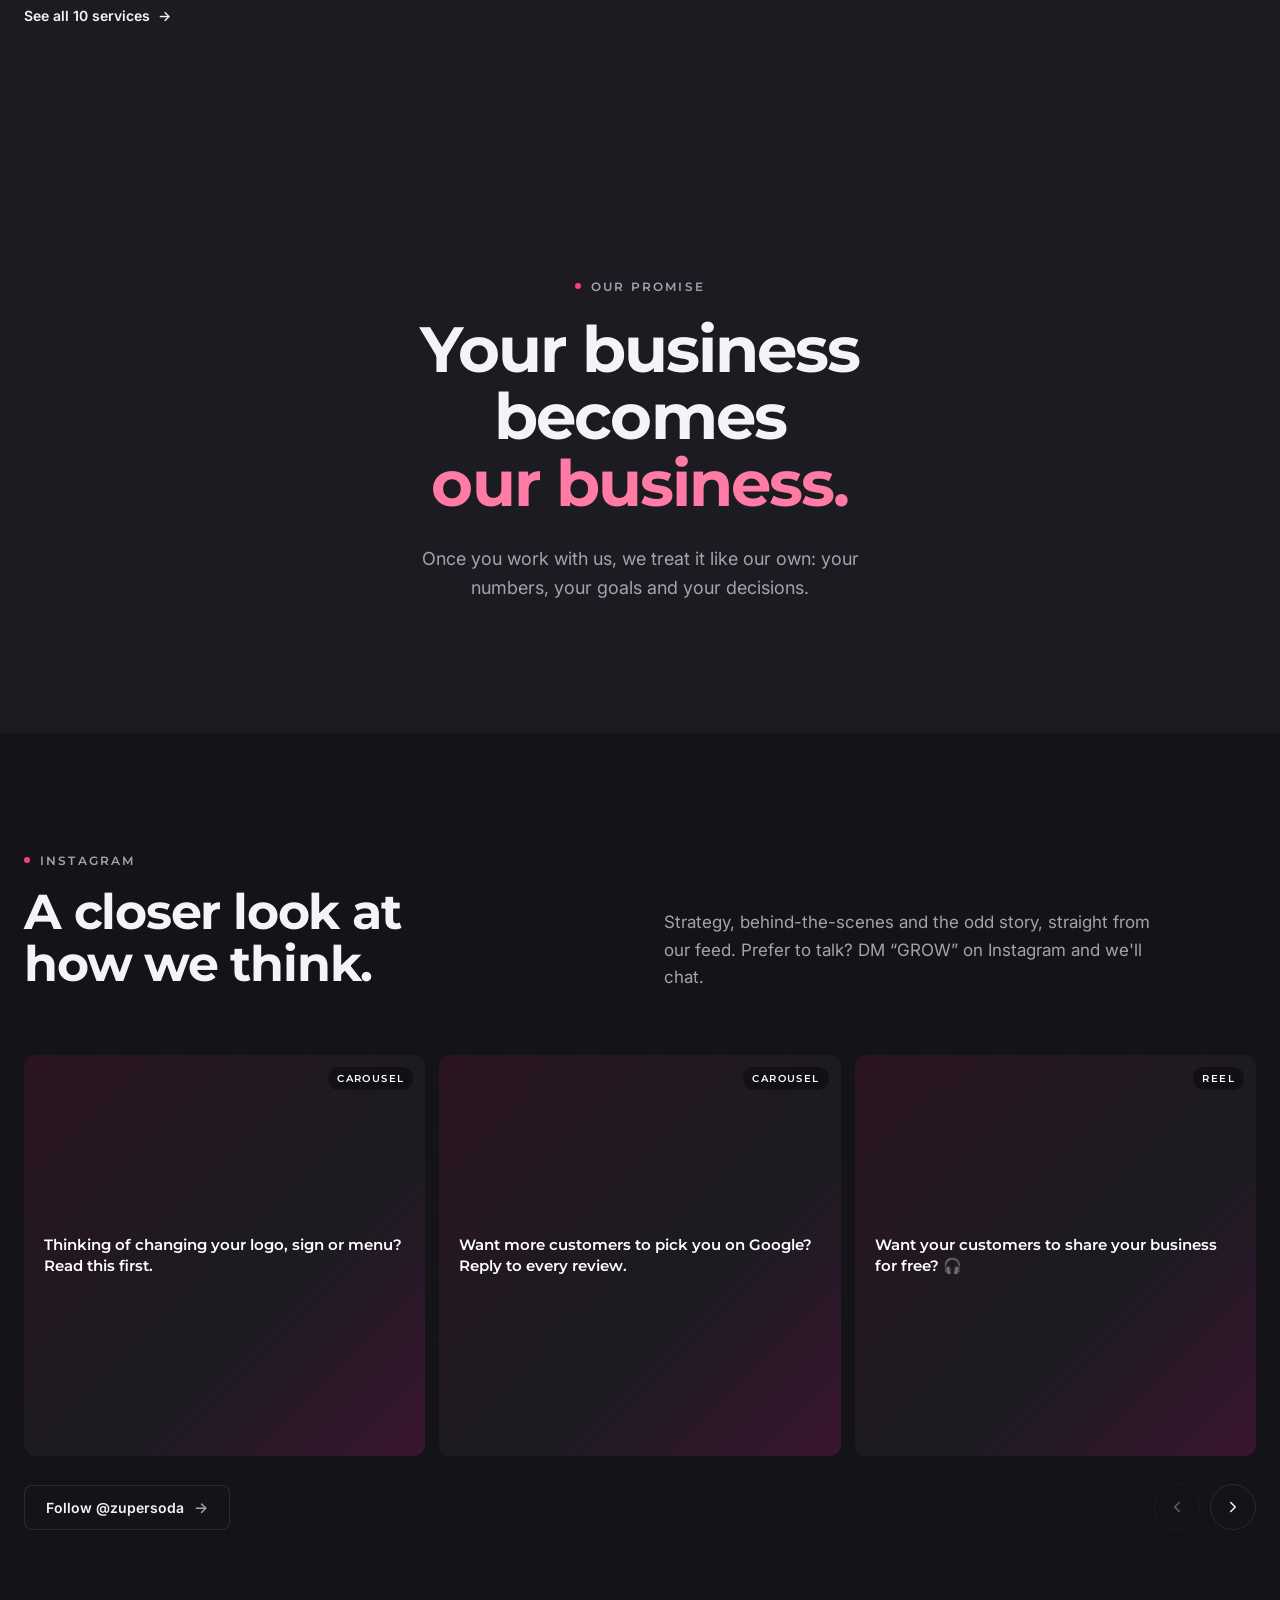
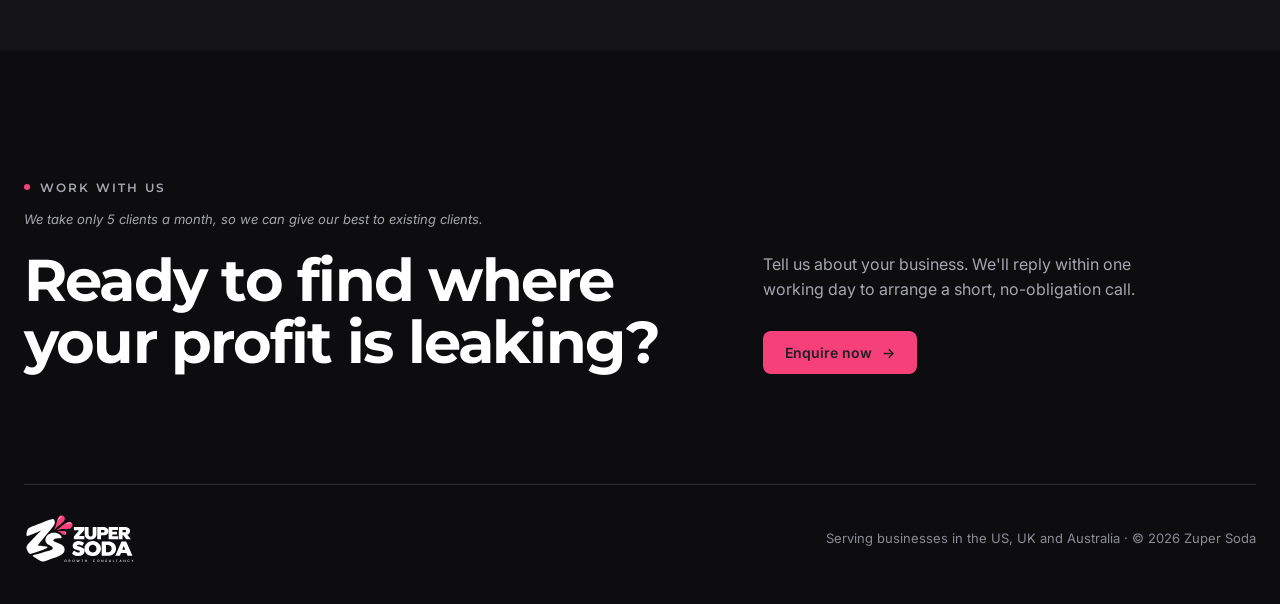
==== commit 219f3cb3: "Add About Us, Services, Free Guides and Resources pages; update Home - Home: new nav (About Us / Ser" ====
--- a/index.html
+++ b/index.html
@@ -3,10 +3,10 @@
 <head>
 <meta charset="utf-8">
 <meta name="viewport" content="width=device-width, initial-scale=1, viewport-fit=cover">
-<title>Zuper Soda | Growth Consultancy</title>
-<meta name="description" content="Zuper Soda is a growth consultancy for ambitious business owners. We connect marketing, operations and sales into one AI-assisted system that makes your business more profitable.">
-<meta property="og:title" content="Zuper Soda | Growth Consultancy">
-<meta property="og:description" content="Growth that shows up in your profit. A growth consultancy for ambitious business owners in the US, UK and Australia.">
+<title>Zuper Soda | Growth Consultancy for Small and Mid-Sized Businesses</title>
+<meta name="description" content="Zuper Soda is a growth consultancy for small and mid-sized businesses. We connect your marketing with your sales, so growth shows up where it matters: your profit.">
+<meta property="og:title" content="Zuper Soda | Growth Consultancy for Small and Mid-Sized Businesses">
+<meta property="og:description" content="Growth that shows up in your profit. A growth consultancy for small and mid-sized businesses in the US, UK and Australia.">
 <meta property="og:type" content="website">
 <meta property="og:site_name" content="Zuper Soda">
 <meta property="og:url" content="https://zupersoda.com/">
@@ -16,7 +16,7 @@
 <meta name="color-scheme" content="dark">
 <link rel="icon" type="image/svg+xml" href="favicon.svg">
 <script type="application/ld+json">
-{"@context":"https://schema.org","@type":"ProfessionalService","name":"Zuper Soda","url":"https://zupersoda.com/","description":"Growth consultancy for ambitious business owners. A fractional CMO connecting marketing, operations and sales into one AI-assisted system focused on profit.","areaServed":[{"@type":"Country","name":"United States"},{"@type":"Country","name":"United Kingdom"},{"@type":"Country","name":"Australia"}],"serviceType":["Marketing strategy","Operations","Dashboards and reporting"]}
+{"@context":"https://schema.org","@type":"ProfessionalService","name":"Zuper Soda","url":"https://zupersoda.com/","description":"Growth consultancy for small and mid-sized businesses. A fractional CMO connecting your marketing with your sales, focused on profit.","areaServed":[{"@type":"Country","name":"United States"},{"@type":"Country","name":"United Kingdom"},{"@type":"Country","name":"Australia"}],"serviceType":["Marketing strategy","Sales process","Operations","Dashboards and reporting"]}
 </script>
 <link rel="preconnect" href="https://fonts.googleapis.com">
 <link rel="preconnect" href="https://fonts.gstatic.com" crossorigin>
@@ -56,8 +56,19 @@
 .logo svg{display:block;width:100%;height:auto}
 .nav-r{display:flex;align-items:center;gap:28px}
 .nav-r a{font:500 14px var(--body);color:var(--muted);text-decoration:none}
-.nav-r a:hover{color:var(--ink)}
+.nav-r a:hover,.nav-r a[aria-current="page"]{color:var(--ink)}
 .nav.dark .nav-r a{color:var(--band-muted)}
+.menu-btn{display:none}
+@media (max-width:760px){
+  .logo{width:108px}
+  .btn.sm{padding:10px 16px;font-size:13px}
+  .menu-btn{all:unset;display:inline-flex;cursor:pointer;font:600 13px var(--body);color:var(--ink);padding:10px 4px}
+  .nav.dark .menu-btn{color:#fff}
+  .nav-links{display:none}
+  .nav.open .nav-links{display:flex;flex-direction:column;gap:4px;position:absolute;top:100%;left:0;right:0;background:var(--bg);box-shadow:0 1px 0 var(--line);padding:12px max(24px,env(safe-area-inset-left,0px)) 20px}
+  .nav.open .nav-links a{font-size:17px;color:var(--ink);padding:10px 0}
+}
+@media (min-width:761px){.nav-links{display:flex;align-items:center;gap:28px}}
 .btn{display:inline-flex;align-items:center;justify-content:center;gap:10px;border:0;border-radius:8px;background:var(--btn);color:var(--btn-ink);font:600 14px var(--body);padding:13px 22px;cursor:pointer;text-decoration:none;transition:background .2s, transform .2s}
 .btn:hover{transform:translateY(-1px)}
 .btn .arr{transition:transform .2s}.btn:hover .arr{transform:translateX(3px)}
@@ -128,6 +139,10 @@
 .three h3{font:700 22px/1.2 var(--head);letter-spacing:-.015em;margin:0 0 10px}
 .three p{color:var(--muted);margin:0;font-size:15.5px}
 .not{margin:28px 0 0;color:var(--muted);font-size:14px}
+.more{margin:22px 0 0}
+.more a{display:inline-flex;align-items:center;gap:8px;font:600 14px var(--body);color:var(--ink);text-decoration:none}
+.more a .arr{transition:transform .2s}
+.more a:hover .arr{transform:translateX(3px)}
 .tie{display:flex;align-items:center;gap:22px;margin-top:24px;padding:24px 28px;border:1px solid var(--line);border-radius:14px;background:var(--bg)}
 .tie svg{width:40px;height:40px;flex:none}
 .tie b{display:block;font:700 18px/1.2 var(--head);letter-spacing:-.01em;margin-bottom:4px}
@@ -178,6 +193,7 @@
 .close .max{padding-block:130px 40px;display:grid;gap:110px}
 .close-top{display:grid;grid-template-columns:minmax(0,1.4fr) minmax(0,1fr);gap:48px;align-items:end}
 .close h2{font:700 clamp(36px,4.6vw,64px)/1.05 var(--head);letter-spacing:-.03em;margin:20px 0 0;text-wrap:balance;max-width:16ch}
+.close-note{margin:14px 0 0;color:var(--band-muted);font-size:13px;font-style:italic}
 .close .label{color:var(--band-muted)}
 .close-r p{color:var(--band-muted);margin:0 0 28px;max-width:38ch}
 .foot{display:flex;justify-content:space-between;align-items:center;flex-wrap:wrap;gap:16px;border-top:1px solid #2E2E36;padding-top:28px;color:#8B8B96;font-size:13px}
@@ -223,11 +239,16 @@
 </symbol></svg>
 <header class="nav" id="nav">
   <div class="gut"><div class="max row">
-    <a class="logo" href="#" aria-label="Zuper Soda home"><svg xmlns="http://www.w3.org/2000/svg" viewBox="0 0 1184 544" aria-hidden="true" focusable="false"><use href="#zs-logo"/></svg></a>
+    <a class="logo" href="/" aria-label="Zuper Soda home"><svg xmlns="http://www.w3.org/2000/svg" viewBox="0 0 1184 544" aria-hidden="true" focusable="false"><use href="#zs-logo"/></svg></a>
     <div class="nav-r">
-      <a href="#approach">How we work</a>
-      <a href="#offer">Services</a>
+      <nav class="nav-links" aria-label="Main">
+        <a href="/about/">About Us</a>
+        <a href="/services/">Services</a>
+        <a href="/guides/">Free Guides</a>
+        <a href="/resources/">Resources</a>
+      </nav>
       <button class="btn sm" type="button" data-open>Enquire now</button>
+      <button class="menu-btn" type="button" aria-expanded="false">Menu</button>
     </div>
   </div></div>
 </header>
@@ -238,20 +259,20 @@
       <div class="gut" style="height:100%"><div class="max">
         <div class="texts">
           <div class="t on">
-            <div class="label"><i></i>Growth consultancy for ambitious business owners</div>
-            <h1>Growth that shows up in your profit.</h1>
-            <p>We help business owners connect marketing, operations and sales into one system, so growth lands where it matters: in your profit.</p>
+            <div class="label"><i></i>Growth consultancy for small &amp; mid-sized businesses</div>
+            <h1>Marketing and sales, finally working together.</h1>
+            <p>We connect your marketing to your sales, so the goal isn't more clicks. It's more profit.</p>
             <div class="acts"><button class="btn" type="button" data-open>Enquire now <span class="arr">→</span></button><a class="btn line" href="#approach">How we work</a></div>
           </div>
           <div class="t">
             <div class="label"><i></i>Where profit goes missing</div>
-            <h2>Profit leaks between the steps.</h2>
-            <p>Marketing brings people in, but operations and sales decide what you keep. Fixing just one of the three rarely moves profit.</p>
+            <h2>Effort without direction.</h2>
+            <p>Marketing brings people in. What happens next decides what you actually keep.</p>
           </div>
           <div class="t">
             <div class="label"><i></i>One connected system</div>
             <h2>Connected, so profit grows.</h2>
-            <p>AI does the heavy lifting: it tracks every enquiry, shows where customers drop off and keeps you informed, so your team gets more done without more hours.</p>
+            <p>One dashboard, one plan, one person accountable for the result.</p>
             <div class="acts"><button class="btn" type="button" data-open>Start a conversation <span class="arr">→</span></button></div>
           </div>
         </div>
@@ -273,17 +294,17 @@
   <section class="blk" id="approach">
     <div class="gut"><div class="max">
       <div class="blk-head">
-        <div><div class="label"><i></i>How we work</div><h2>From first chat to time for cheers.</h2></div>
-        <p>Here's what working with Zuper Soda looks like, step by step. We take on only a handful of clients each month.</p>
+        <div><div class="label"><i></i>How we work</div><h2>How we work</h2></div>
+        <p>Here's what working with Zuper Soda looks like, step by step. We take on only 5 clients each month.</p>
       </div>
       <ol class="approach">
-        <li><span class="n">01</span><div><b>You find Zuper Soda</b><span>You know things could be better. Profits aren't where they should be, and it's time to figure out why. You reach out or fill in our <button class="lnk" type="button" data-open>enquiry form</button>.</span></div></li>
+        <li><span class="n">01</span><div><b>You find Zuper Soda</b><span>A small to mid-sized business owner realises profits are not where they should be, and something is missing. They reach out directly to us or fill in our <button class="lnk" type="button" data-open>enquiry form</button>.</span></div></li>
         <li><span class="n">02</span><div><b>We get in touch</b><span>We have a chat to understand your business and see if we're a good fit. We also talk about our next available slot.</span></div></li>
-        <li><span class="n">03</span><div><b>Welcome to the Zuper Soda family!</b><span>You're onboarded, and just like that, we're a team. We're the people you can brainstorm with, run ideas by and count on.</span></div></li>
+        <li><span class="n">03</span><div><b>Welcome to the Zuper Soda family!</b><span>The business owner is onboarded if they meet our two prerequisites: passion for the business, and a strong product or service. From here, Zuper Soda and the client are one team.</span></div></li>
         <li><span class="n">04</span><div><b>We dig in</b><span>We study your business, customers, competitors and numbers. We find what's working, what isn't, and where the money is.</span></div></li>
-        <li><span class="n">05</span><div><b>We set SMART goals</b><span>Together, we look at your priorities and agree on what we're working towards.</span></div></li>
+        <li><span class="n">05</span><div><b>We set SMART goals</b><span>We work fully based on SMART goals: Specific, Measurable, Achievable, Relevant, and Time-bound. We set SMART goals at this stage.</span></div></li>
         <li><span class="n">06</span><div><b>Your dashboard is ready</b><span>We build a custom dashboard so everyone stays on the same page and can see the progress.</span></div></li>
-        <li><span class="n">07</span><div><b>Slowly, steadily, we get there</b><span>Some goals happen sooner, others take time. We keep tracking results and making changes along the way.</span></div></li>
+        <li><span class="n">07</span><div><b>Review SMART goals</b><span>We review the goals set every month. Sometimes we achieve them, sometimes we don't. The key is tracking, and our team constantly works towards achieving that goal.</span></div></li>
         <li class="win"><span class="n">08</span><div><b>Goal achieved. Time for cheers! 🥂</b><span>We celebrate the wins together. And then, there's always something new to work towards.</span></div></li>
       </ol>
       <p class="method"><strong>Our method</strong><em>Understand <i>→</i></em><em>Diagnose <i>→</i></em><em>Strategise <i>→</i></em><em>Guide <i>→</i></em><em>Measure <i>→</i></em><em>Improve</em></p>
@@ -294,7 +315,7 @@
   <section class="blk offer" id="offer">
     <div class="gut"><div class="max">
       <div class="blk-head">
-        <div><div class="label"><i></i>Services</div><h2>A fractional CMO for the three things that drive profit.</h2></div>
+        <div><div class="label"><i></i>What we do</div><h2>A fractional CMO for the things that drive profit.</h2></div>
         <p>Senior strategic guidance without the cost of a full-time hire, for as many hours as your business needs.</p>
       </div>
       <div class="three">
@@ -319,6 +340,7 @@
         <div><b>Dashboards tie it together.</b><span>One clear view of leads, sales and growth, so every decision is based on numbers you trust.</span></div>
       </div>
       <p class="not">We're a strategy partner, not a lead-generation, content, design or paid-ads agency. When you need specialists, we bring in the right ones.</p>
+      <p class="more"><a href="/services/">See all 10 services <span class="arr">→</span></a></p>
     </div></div>
   </section>
 
@@ -333,8 +355,8 @@
   <section class="blk" id="instagram">
     <div class="gut"><div class="max">
       <div class="blk-head">
-        <div><div class="label"><i></i>Instagram</div><h2>Marketing lessons, a new one every day.</h2></div>
-        <p>Real marketing strategy for business owners, straight from our feed. Prefer to talk? DM “GROW” on Instagram and we'll chat.</p>
+        <div><div class="label"><i></i>Instagram</div><h2>A closer look at how we think.</h2></div>
+        <p>Strategy, behind-the-scenes and the odd story, straight from our feed. Prefer to talk? DM “GROW” on Instagram and we'll chat.</p>
       </div>
       <div class="ig" id="igGrid" aria-live="polite" tabindex="0" aria-label="Instagram posts, swipe to see more"></div>
       <div class="ig-foot"><a class="btn line" href="https://www.instagram.com/zupersoda/" target="_blank" rel="noopener">Follow @zupersoda <span class="arr">→</span></a>
@@ -345,13 +367,13 @@
   <section class="close" id="contact">
     <div class="gut"><div class="max">
       <div class="close-top">
-        <div><div class="label"><i></i>Work with us</div><h2>Ready to find where your profit is leaking?</h2></div>
+        <div><div class="label"><i></i>Work with us</div><p class="close-note">We take only 5 clients a month, so we can give our best to existing clients.</p><h2>Ready to find where your profit is leaking?</h2></div>
         <div class="close-r">
           <p>Tell us about your business. We'll reply within one working day to arrange a short, no-obligation call.</p>
           <button class="btn pink" type="button" data-open>Enquire now <span class="arr">→</span></button>
         </div>
       </div>
-      <div class="foot"><span class="logo" aria-label="Zuper Soda"><svg xmlns="http://www.w3.org/2000/svg" viewBox="0 0 1184 544" aria-hidden="true" focusable="false"><use href="#zs-logo"/></svg></span><span>Serving businesses in the US, UK and Australia · © 2026 Zuper Soda</span></div>
+      <div class="foot"><a class="logo" href="/" aria-label="Zuper Soda home"><svg xmlns="http://www.w3.org/2000/svg" viewBox="0 0 1184 544" aria-hidden="true" focusable="false"><use href="#zs-logo"/></svg></a><span>Serving businesses in the US, UK and Australia · © 2026 Zuper Soda</span></div>
     </div></div>
   </section>
 </main>
@@ -430,6 +452,19 @@
   addEventListener('resize', onScroll);
   onScroll();
 
+  // Phone menu: links fold into a "Menu" button
+  const menuBtn = document.querySelector('.menu-btn');
+  if (menuBtn && nav){
+    menuBtn.addEventListener('click', () => {
+      const open = nav.classList.toggle('open');
+      menuBtn.setAttribute('aria-expanded', open);
+      menuBtn.textContent = open ? 'Close' : 'Menu';
+    });
+    nav.querySelectorAll('.nav-links a').forEach(a => a.addEventListener('click', () => {
+      nav.classList.remove('open'); menuBtn.setAttribute('aria-expanded', false); menuBtn.textContent = 'Menu';
+    }));
+  }
+
   // Visual, driven by scroll:
   //  Today    - scattered points, flat: effort without direction
   //  Diagnose - the same points sorted by how far each customer got: found you / enquired / bought (where growth leaks)
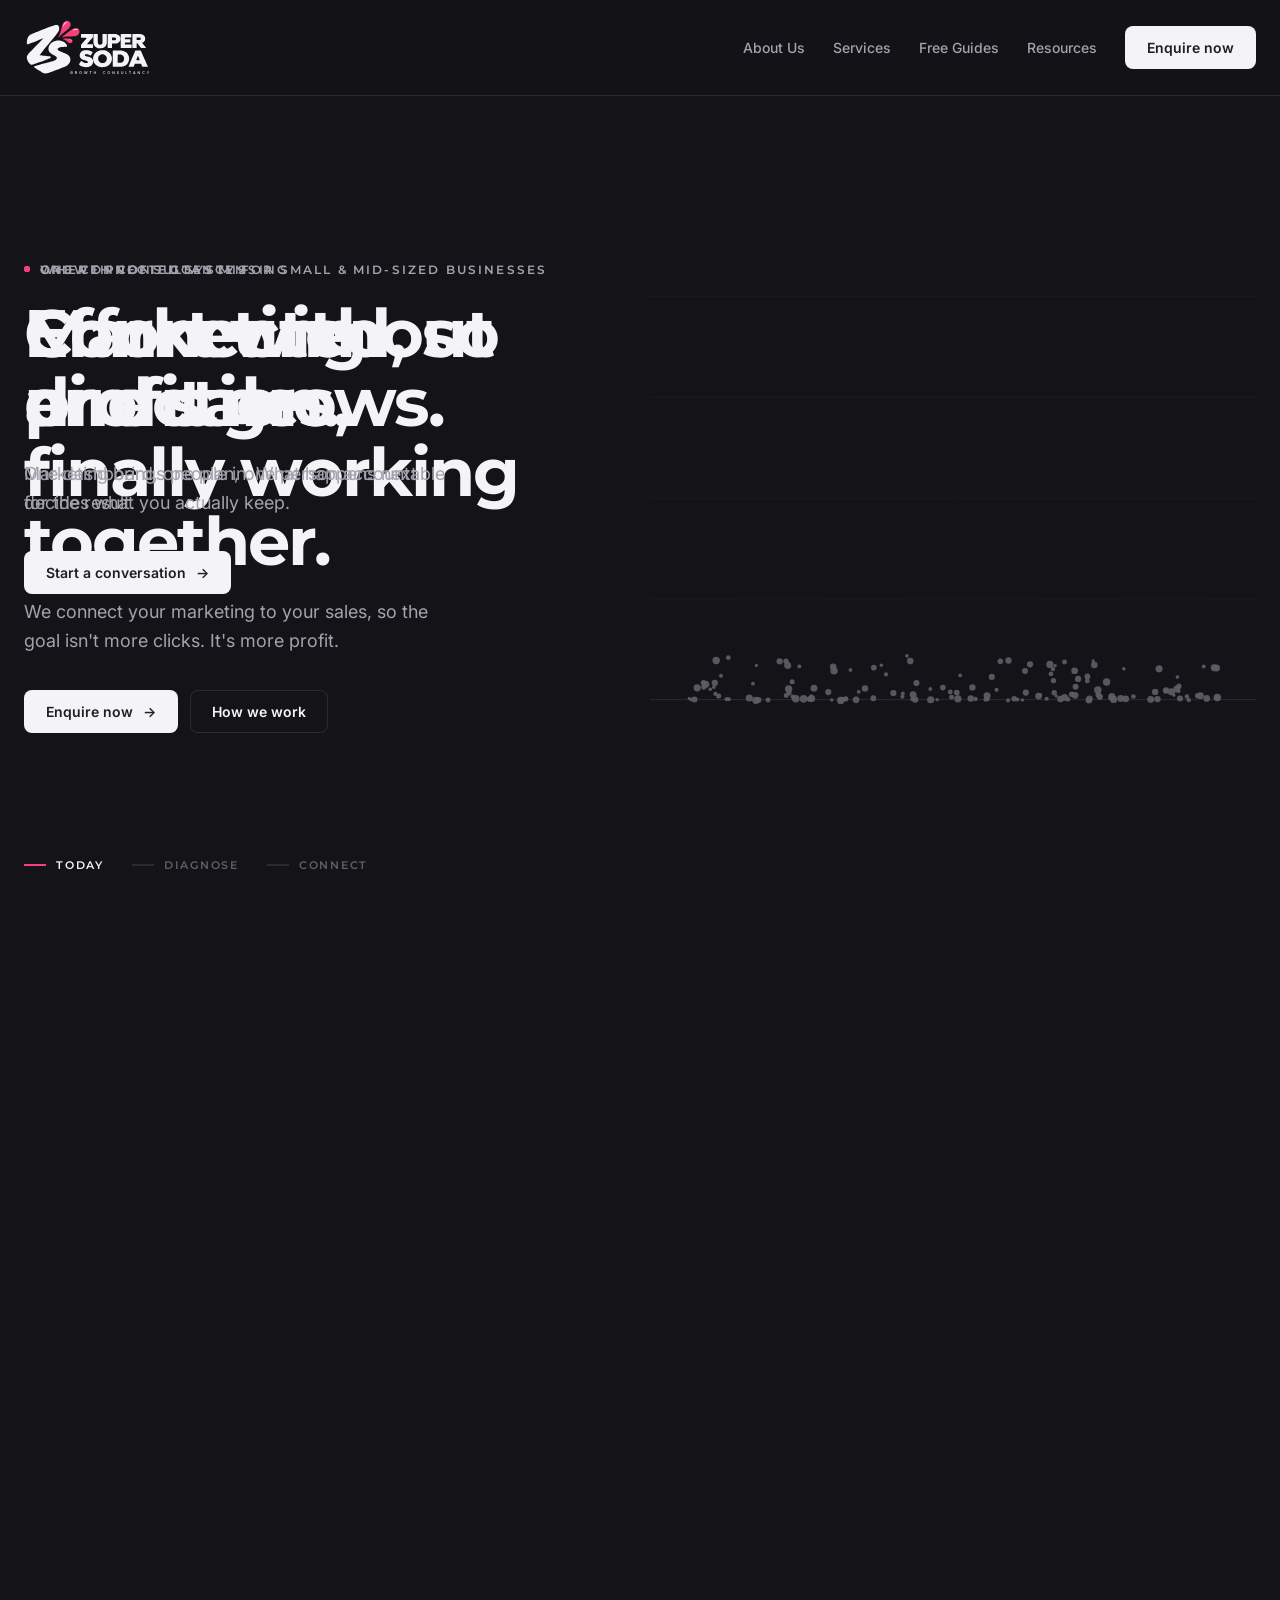
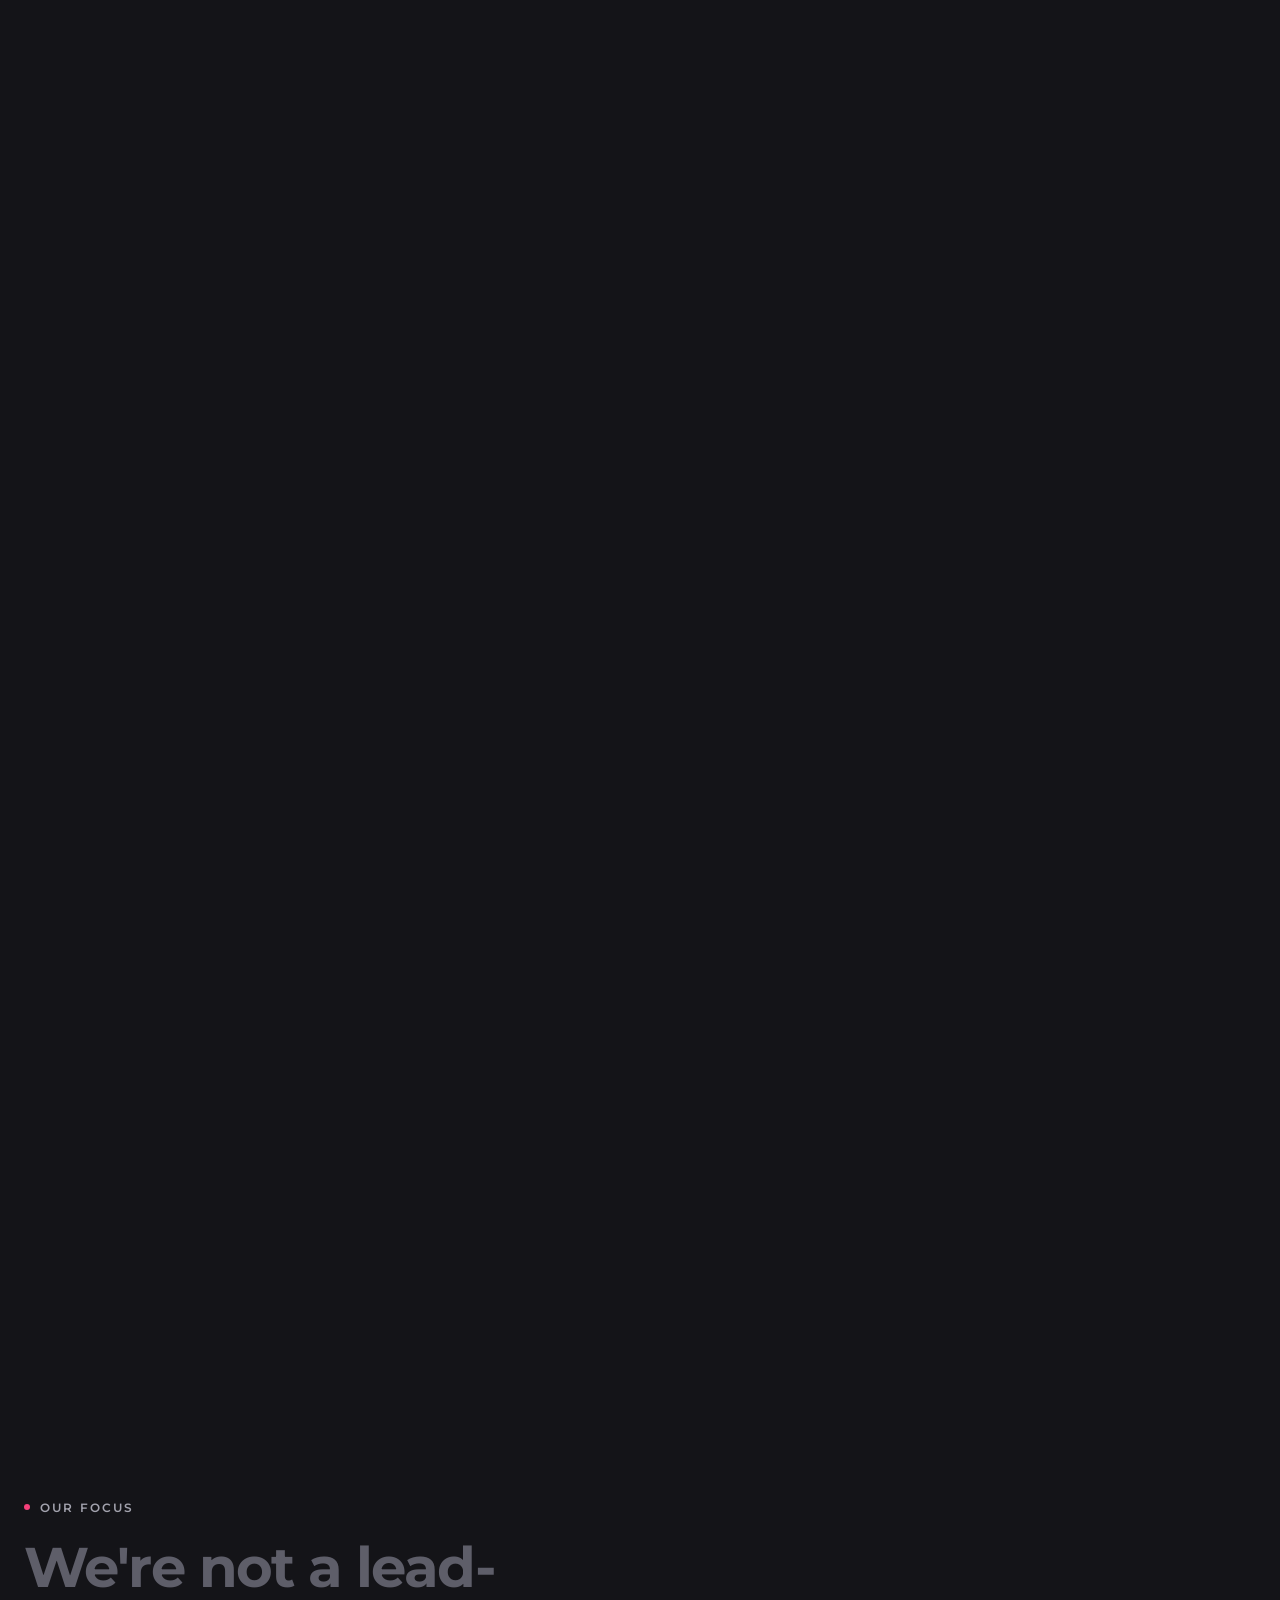
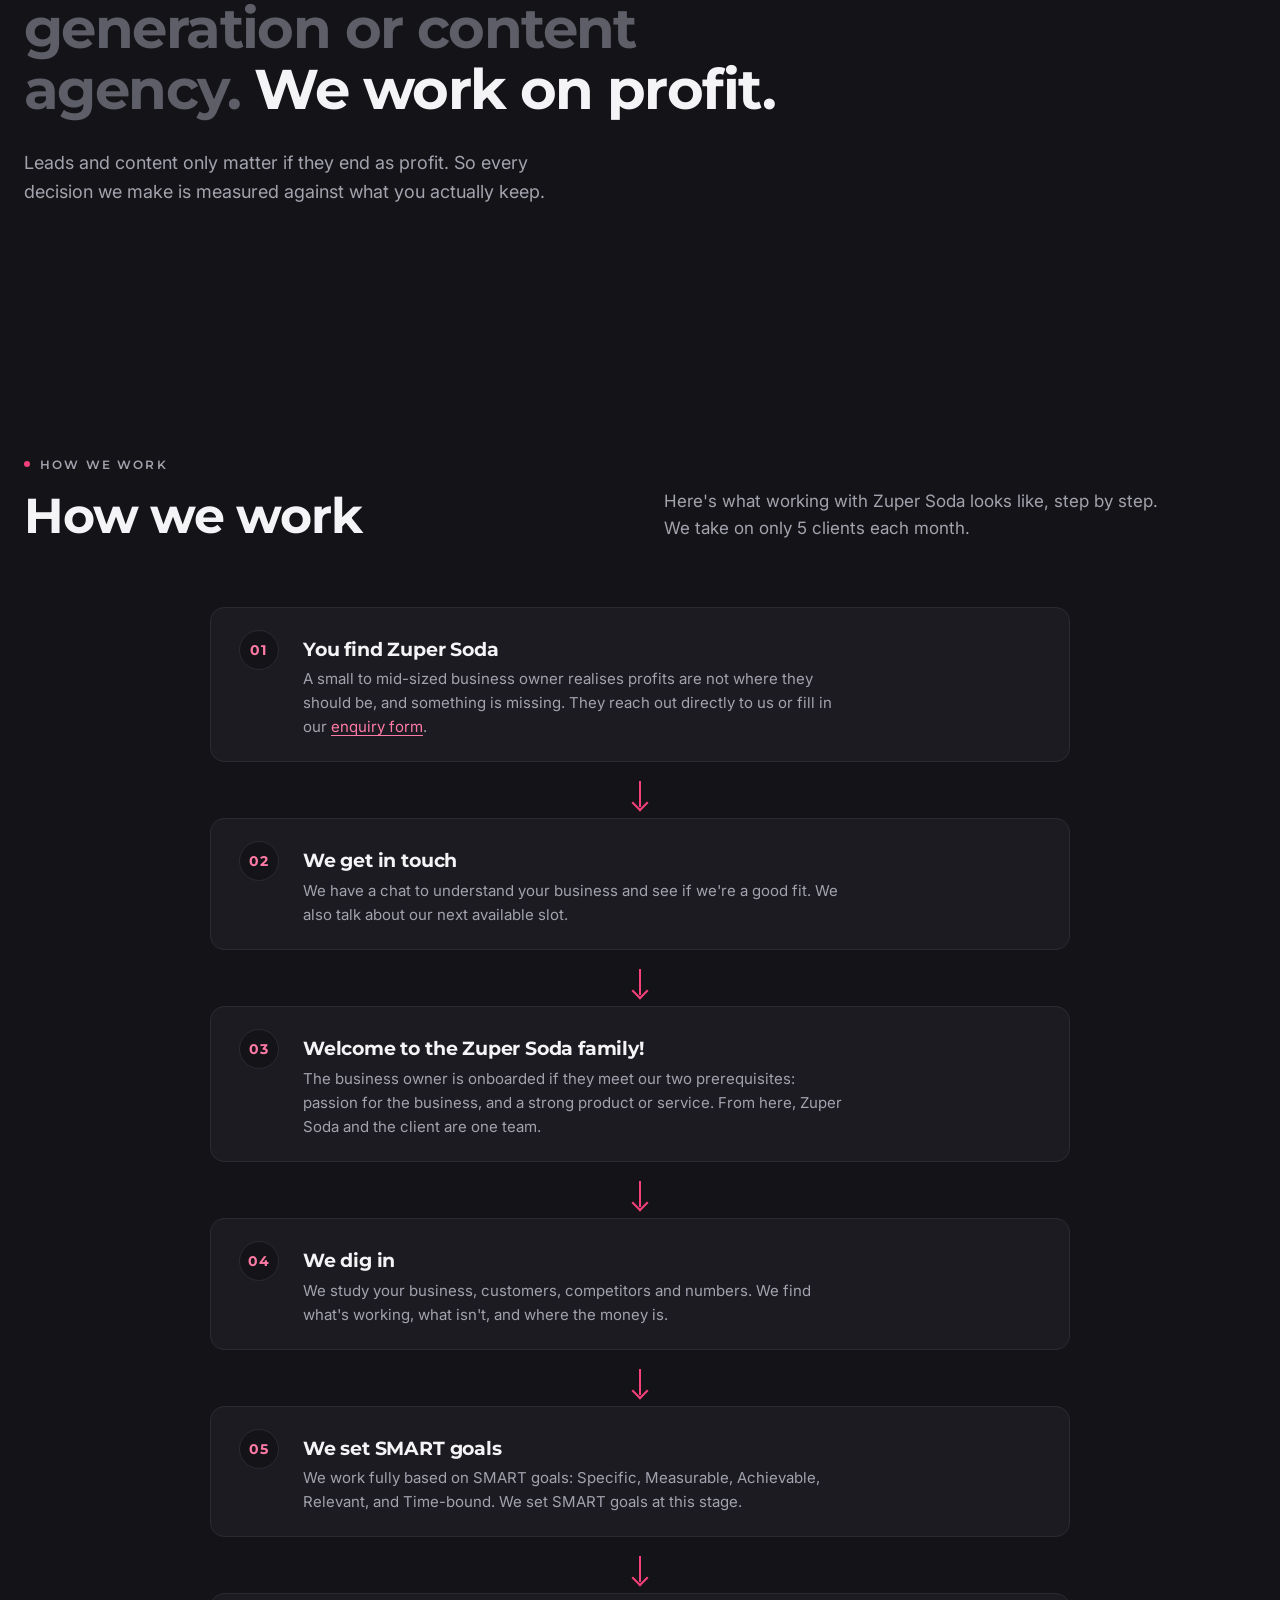
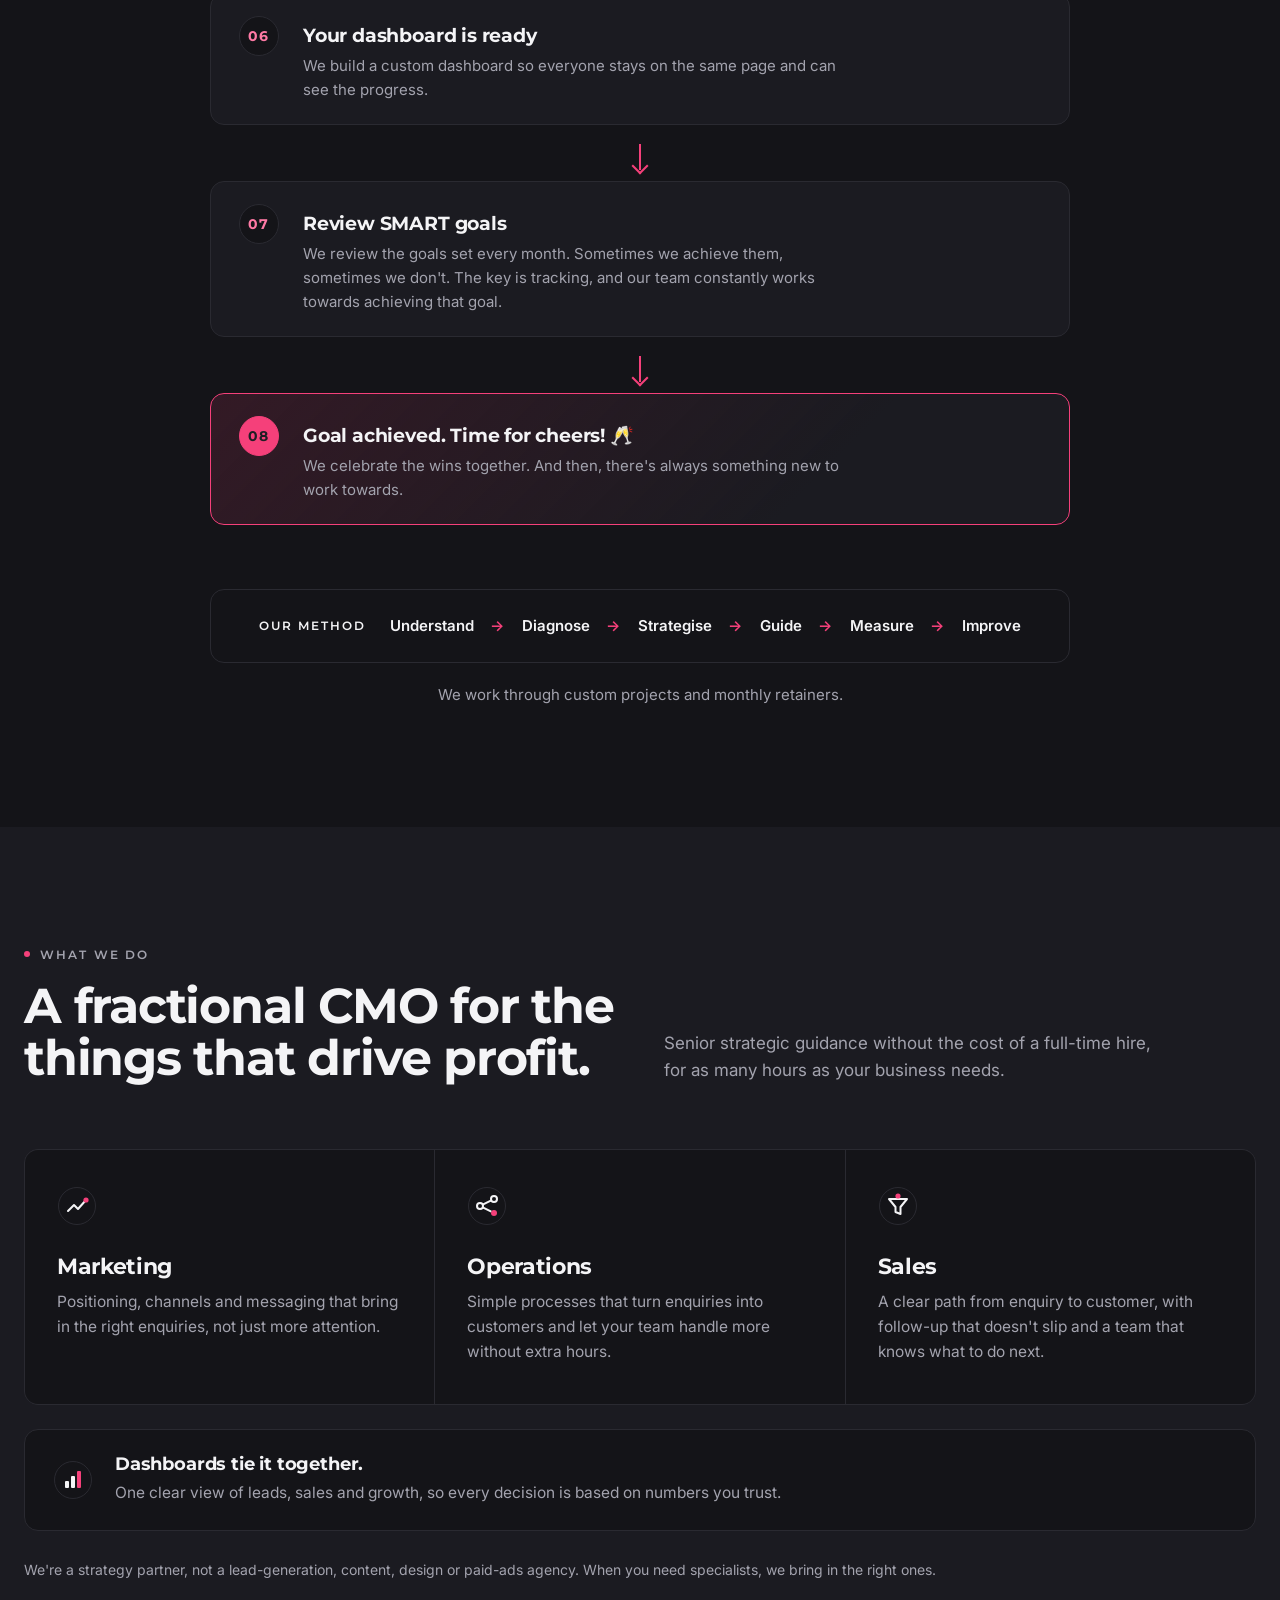
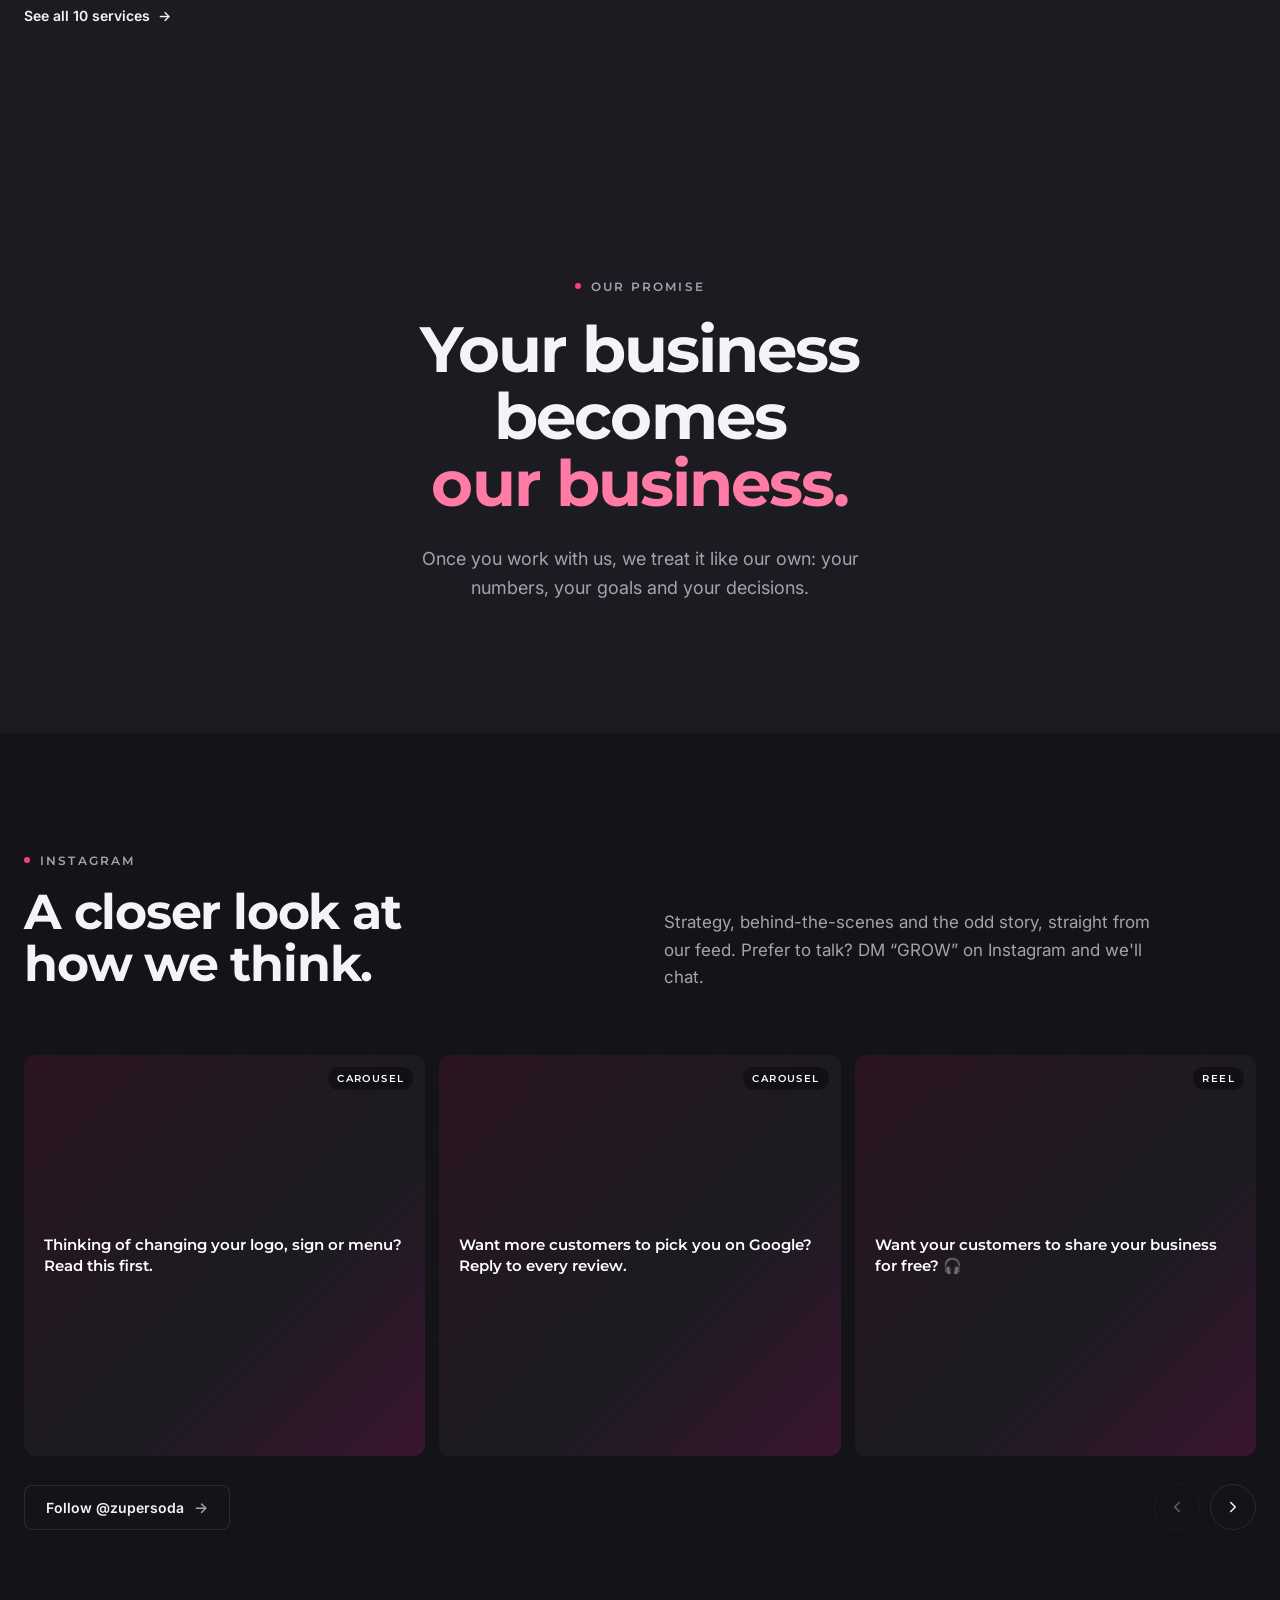
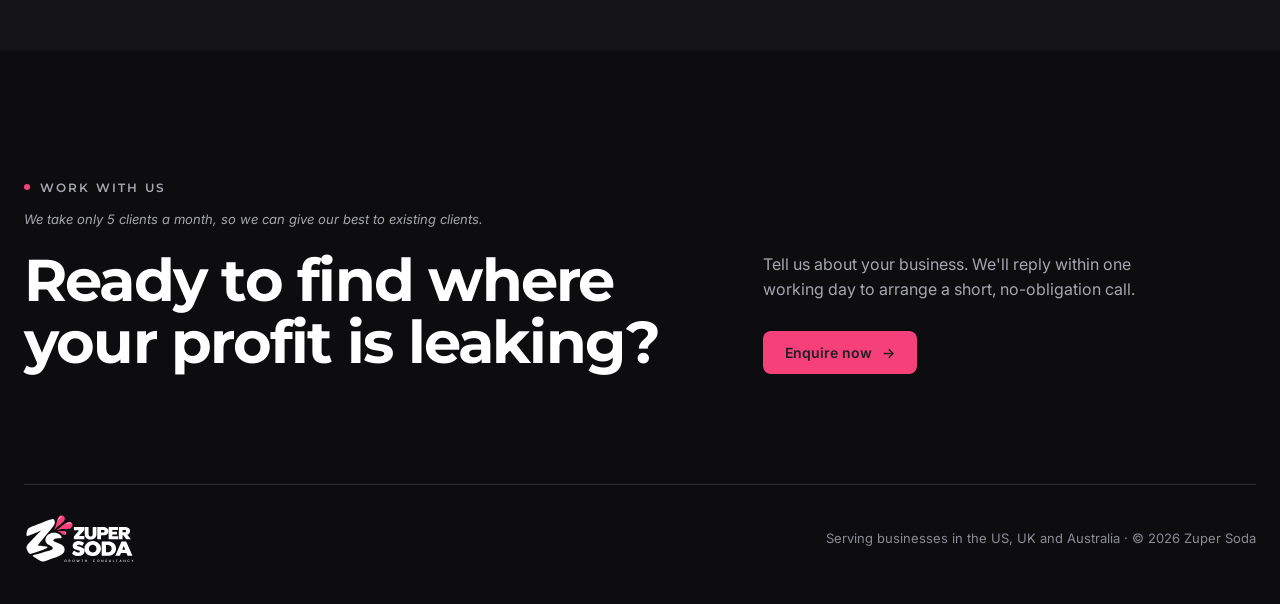
==== commit 9f98620d: "Fix mobile menu links not showing on home page A leftover CSS rule from before the mobile menu exist" ====
--- a/index.html
+++ b/index.html
@@ -75,7 +75,6 @@
 .btn.pink{background:var(--pink);color:#1E1E24}
 .btn.line{background:transparent;color:var(--ink);box-shadow:inset 0 0 0 1px var(--line)}
 .nav.dark .btn{background:var(--pink);color:#1E1E24}
-@media (max-width:760px){.nav-r a{display:none}.logo{width:108px}.btn.sm{padding:10px 16px;font-size:13px}}
 
 /* opening story */
 .story{position:relative;height:330vh}
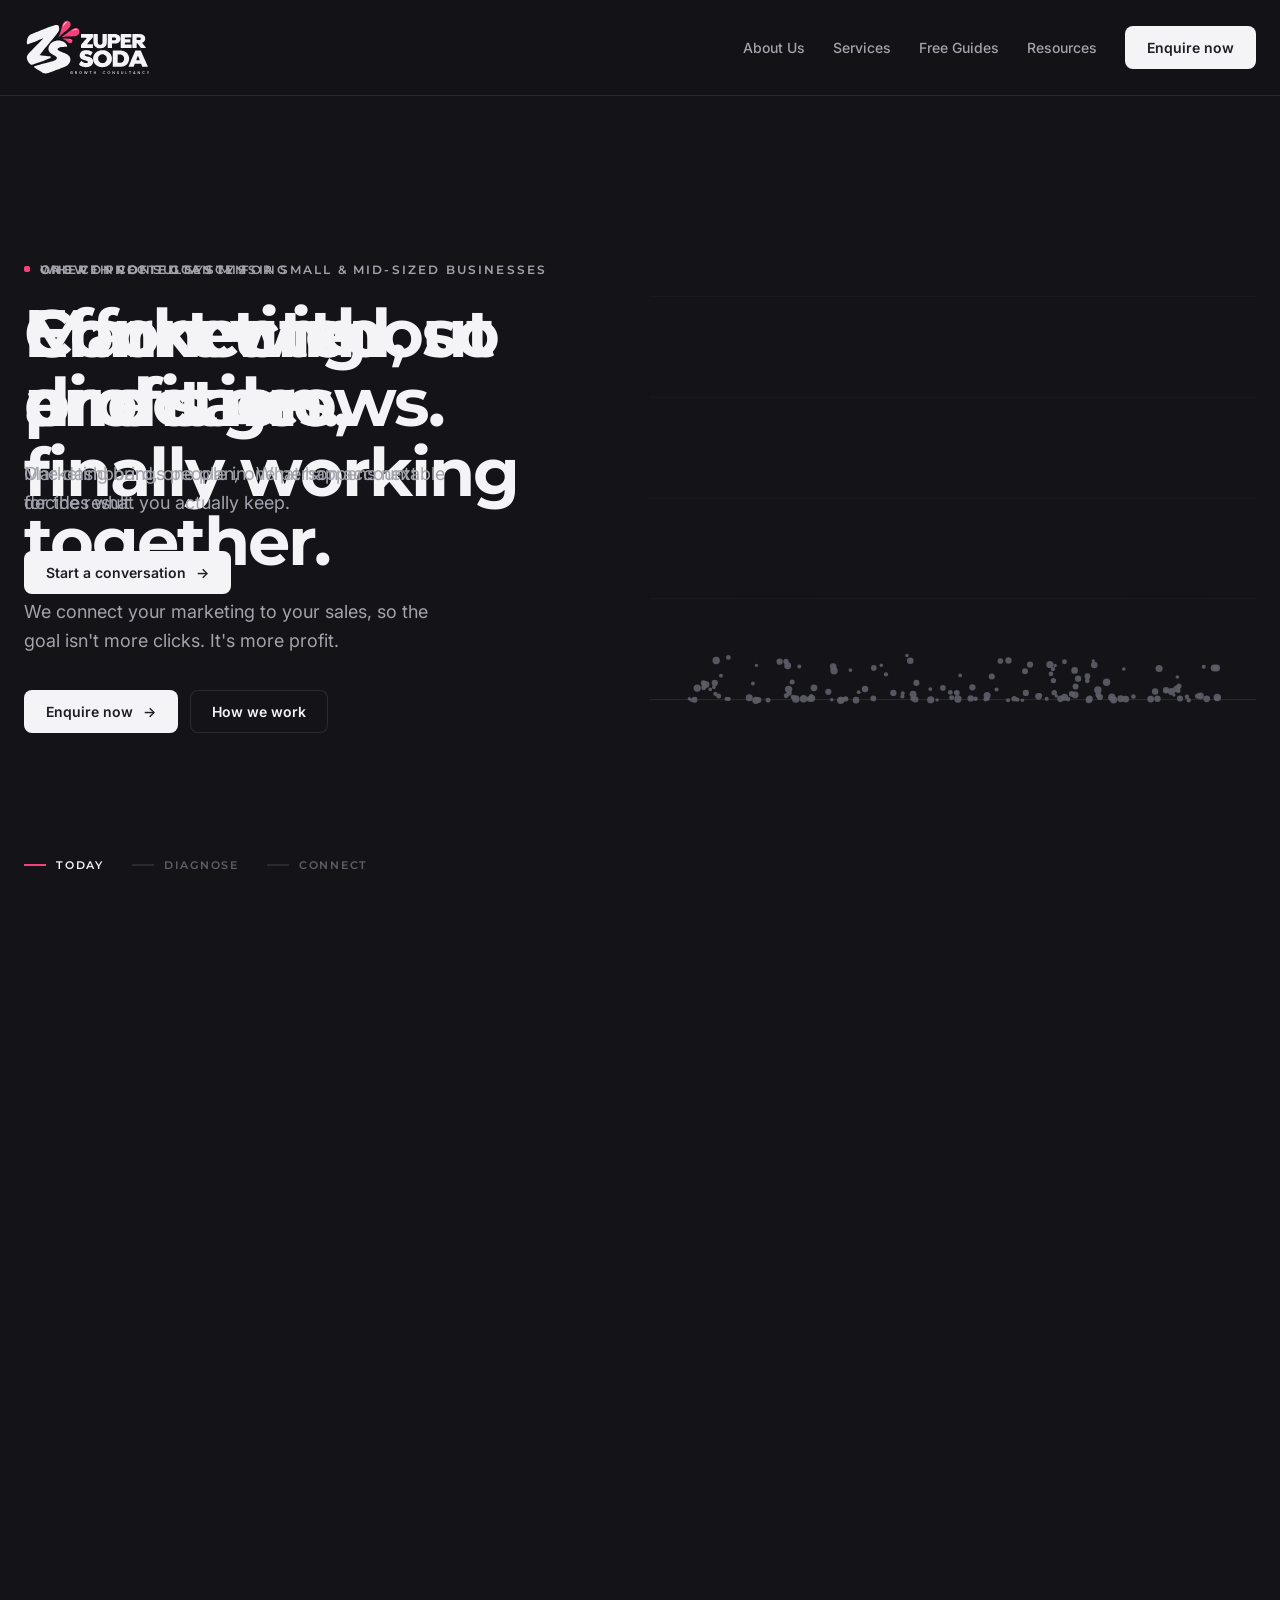
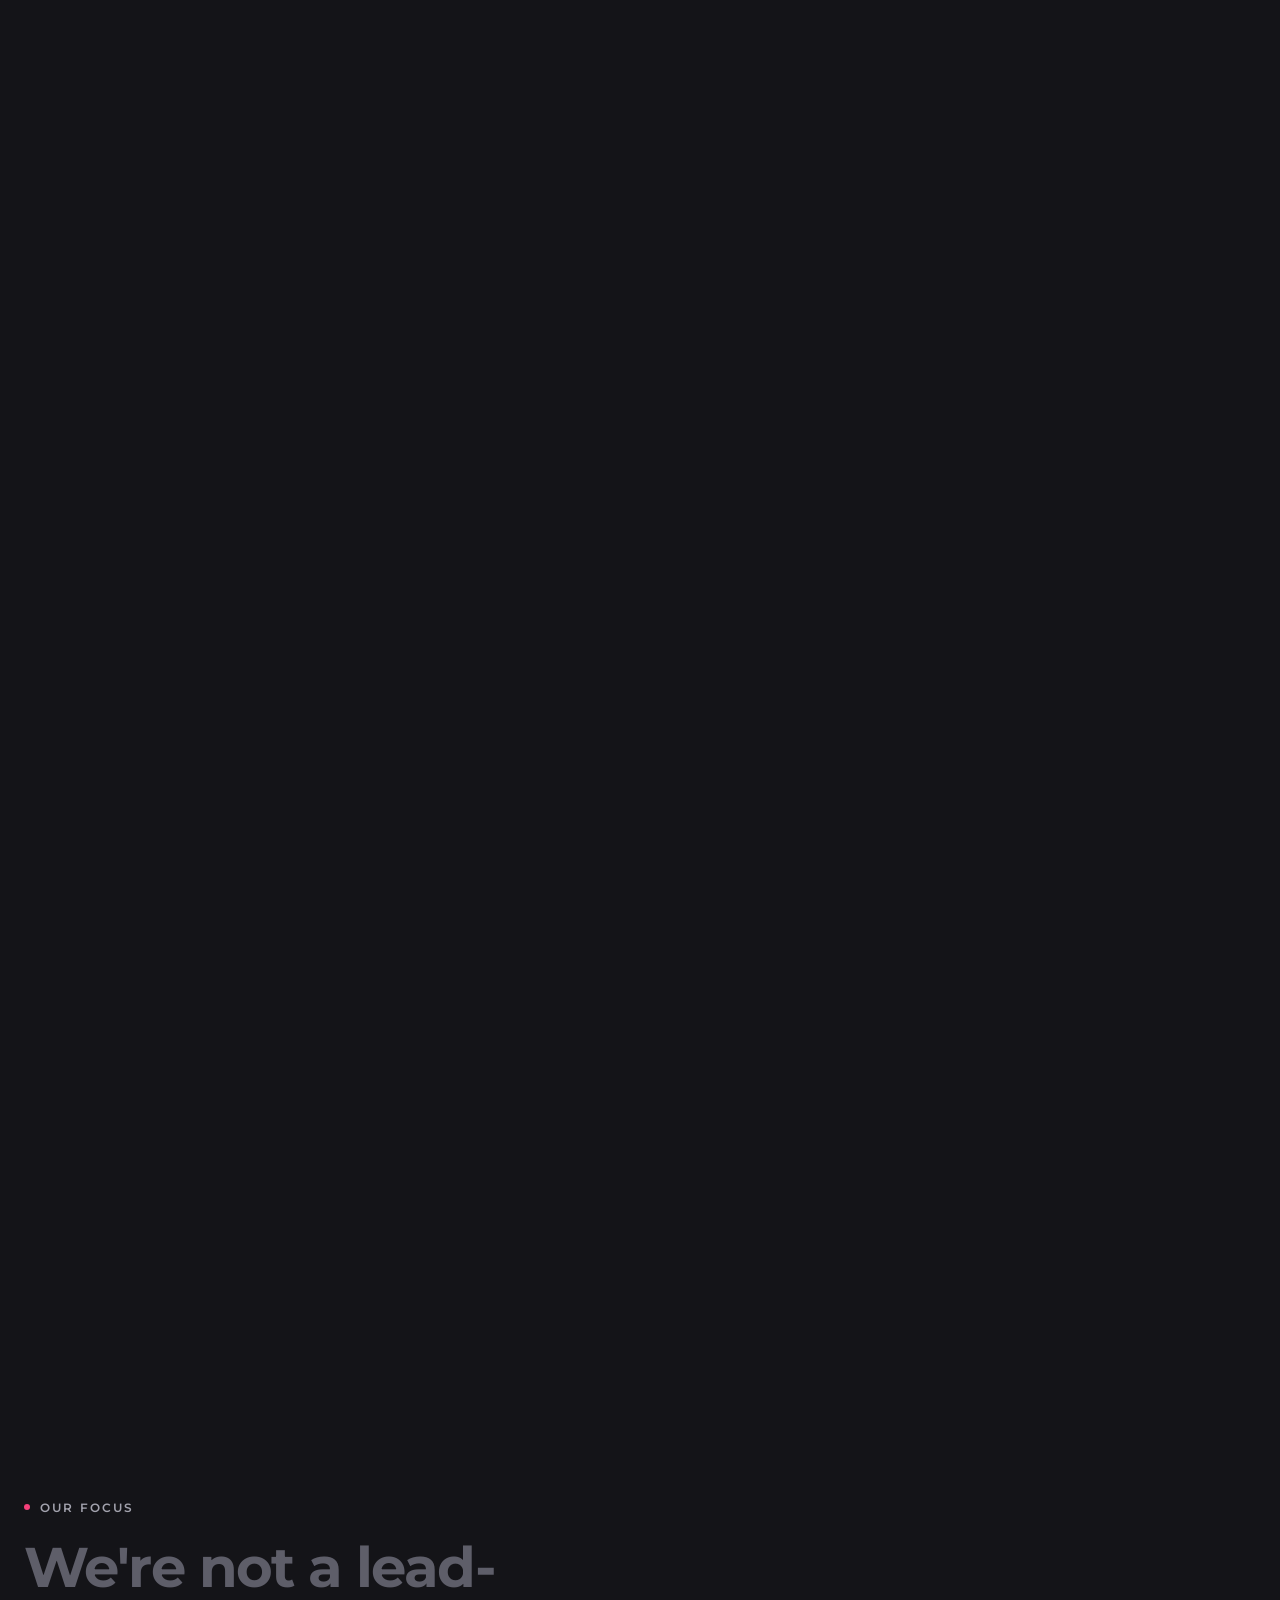
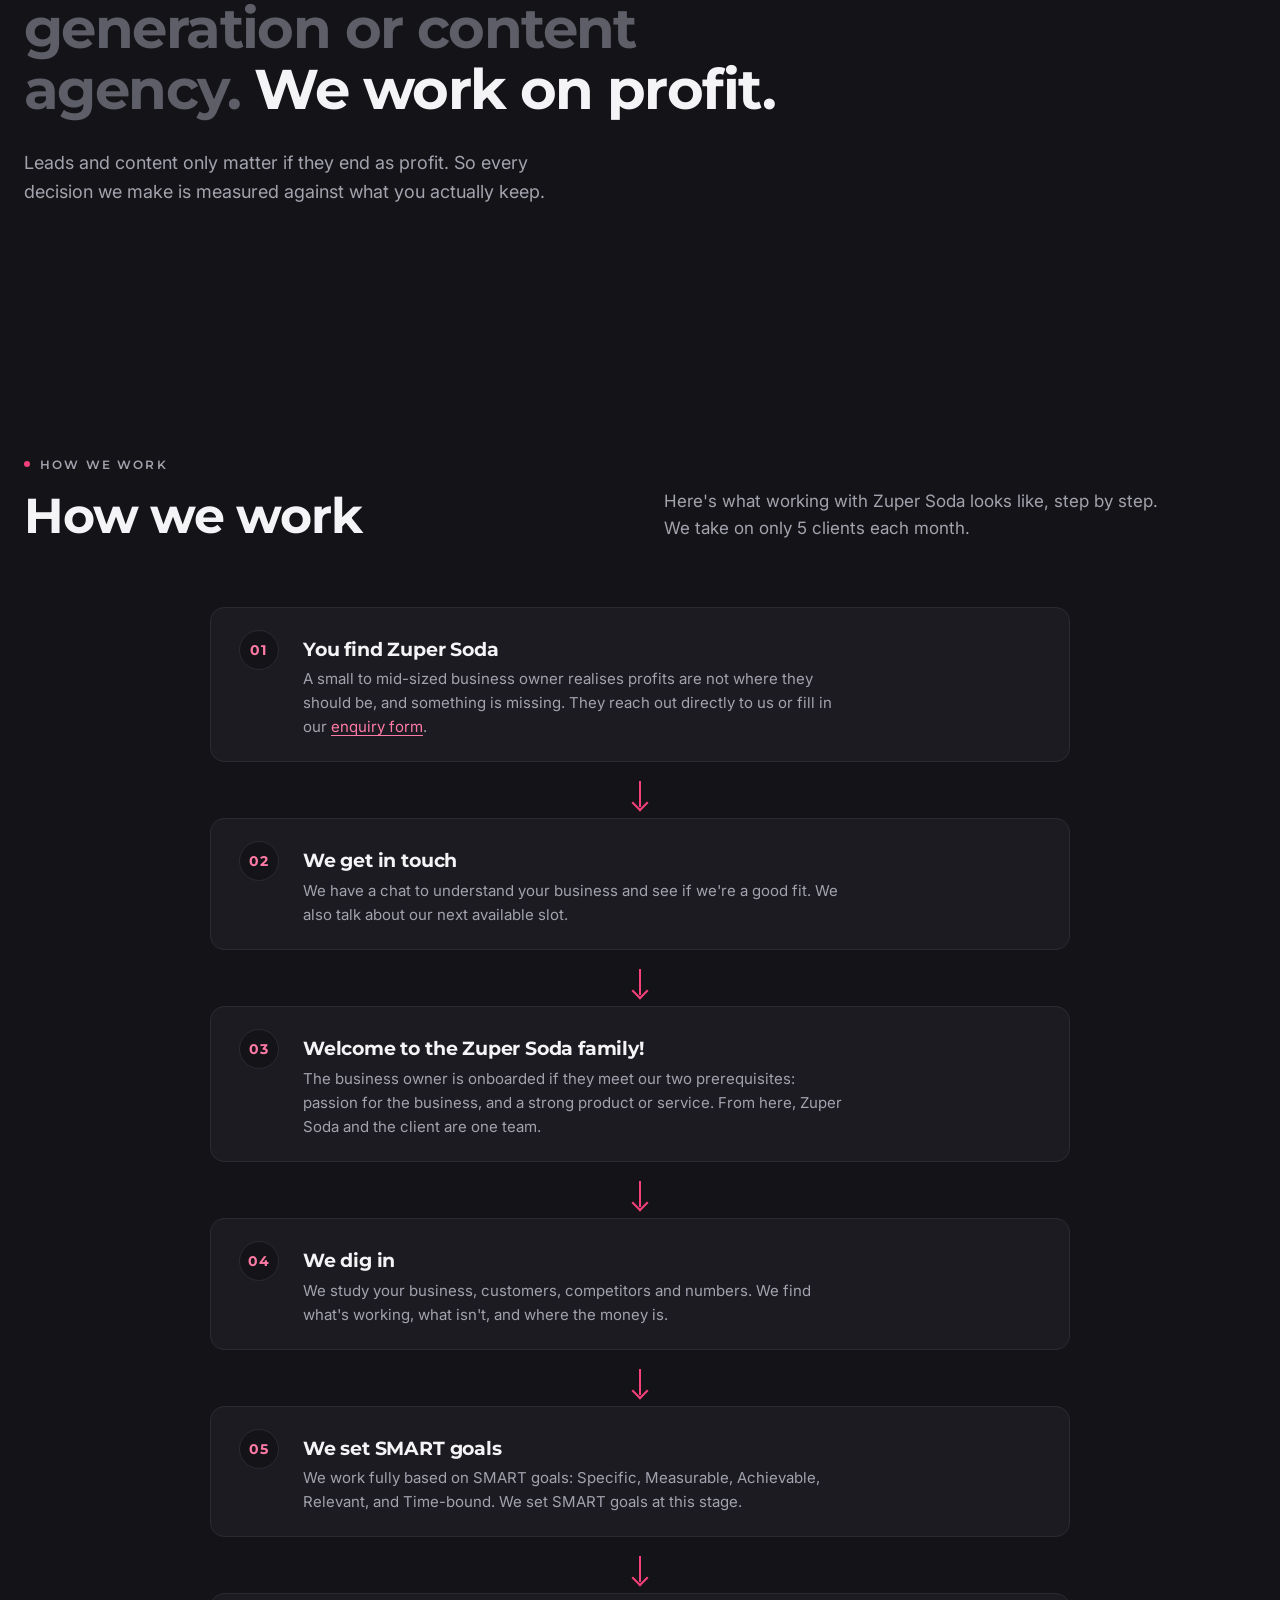
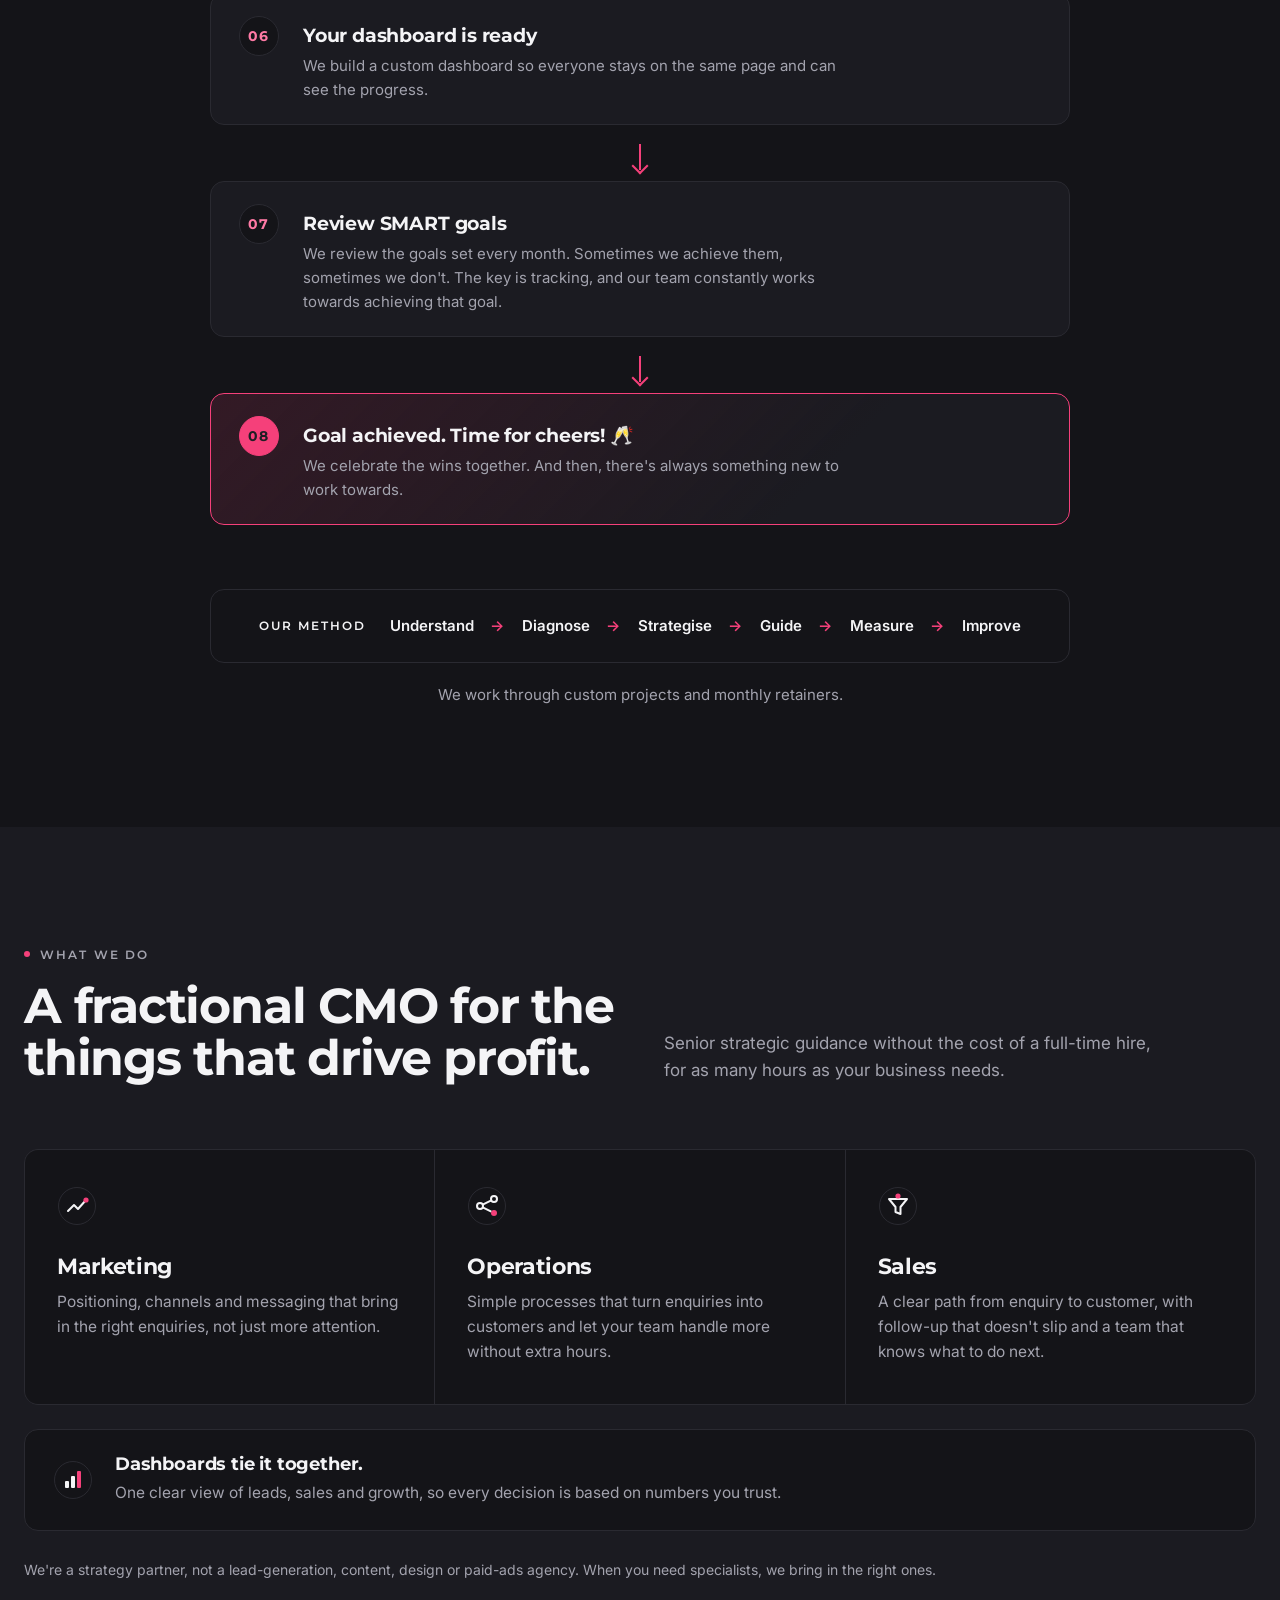
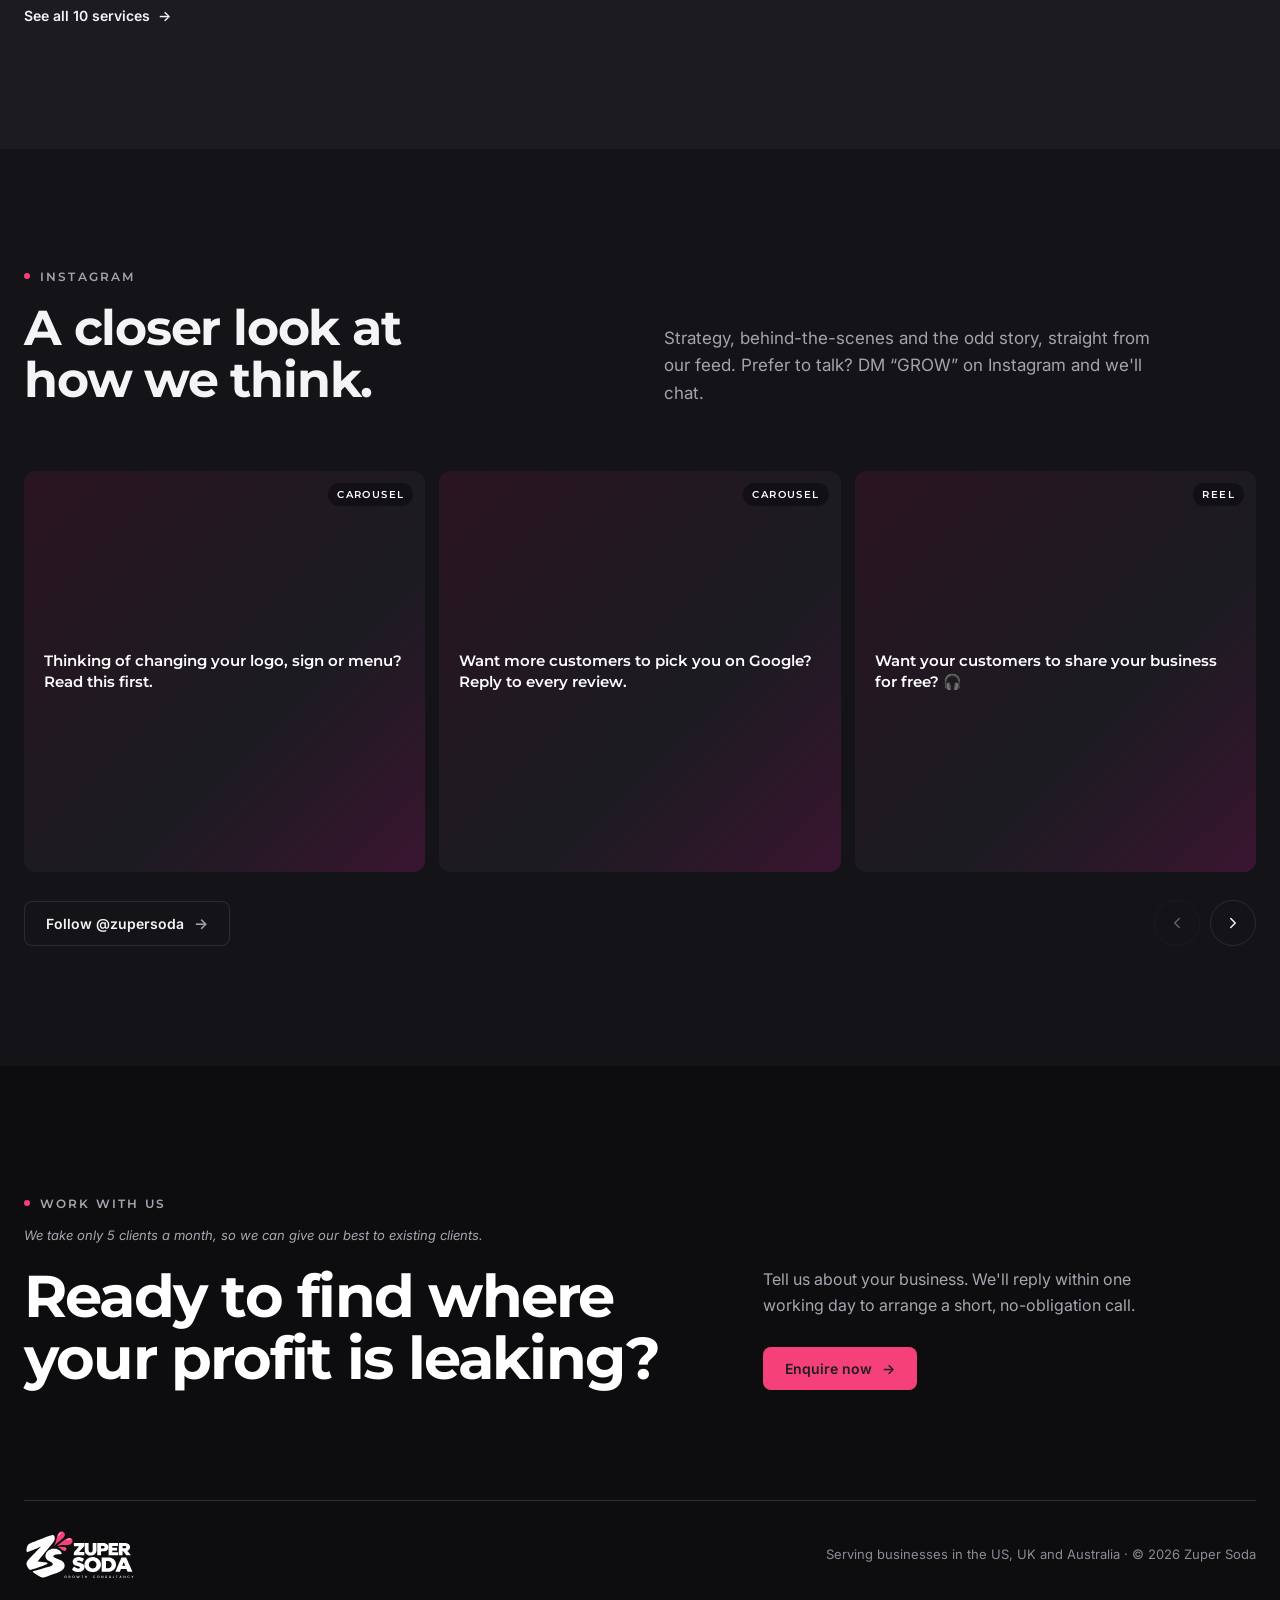
==== commit 50aa2c7b: "Move founder note to top of About page; remove Our promise section Co-Authored-By: Claude Haiku 5.5 " ====
--- a/index.html
+++ b/index.html
@@ -155,13 +155,6 @@
 .statement p{color:var(--muted);font-size:18px;max-width:52ch;margin:30px 0 0}
 @media (max-width:860px){.statement{padding-block:84px}}
 
-/* promise */
-.promise{background:var(--soft);text-align:center}
-.promise .max{padding-block:130px}
-.promise h2{font:700 clamp(34px,5vw,68px)/1.05 var(--head);letter-spacing:-.03em;margin:22px auto 0;max-width:16ch;text-wrap:balance}
-.promise h2 em{font-style:normal;color:var(--pink-text)}
-.promise p{color:var(--muted);font-size:18px;max-width:46ch;margin:28px auto 0}
-@media (max-width:860px){.promise .max{padding-block:84px}}
 
 /* instagram */
 .ig{--ig-gap:14px;--ig-n:3;display:grid;grid-auto-flow:column;grid-auto-columns:calc((100% - (var(--ig-n) - 1)*var(--ig-gap))/var(--ig-n));gap:var(--ig-gap);min-height:120px;overflow-x:auto;scroll-snap-type:x mandatory;scroll-behavior:smooth;overscroll-behavior-x:contain;scrollbar-width:none;-webkit-overflow-scrolling:touch}
@@ -340,14 +333,6 @@
       </div>
       <p class="not">We're a strategy partner, not a lead-generation, content, design or paid-ads agency. When you need specialists, we bring in the right ones.</p>
       <p class="more"><a href="/services/">See all 10 services <span class="arr">→</span></a></p>
-    </div></div>
-  </section>
-
-  <section class="promise" id="promise">
-    <div class="gut"><div class="max">
-      <div class="label"><i></i>Our promise</div>
-      <h2>Your business becomes <em>our business.</em></h2>
-      <p>Once you work with us, we treat it like our own: your numbers, your goals and your decisions.</p>
     </div></div>
   </section>
 
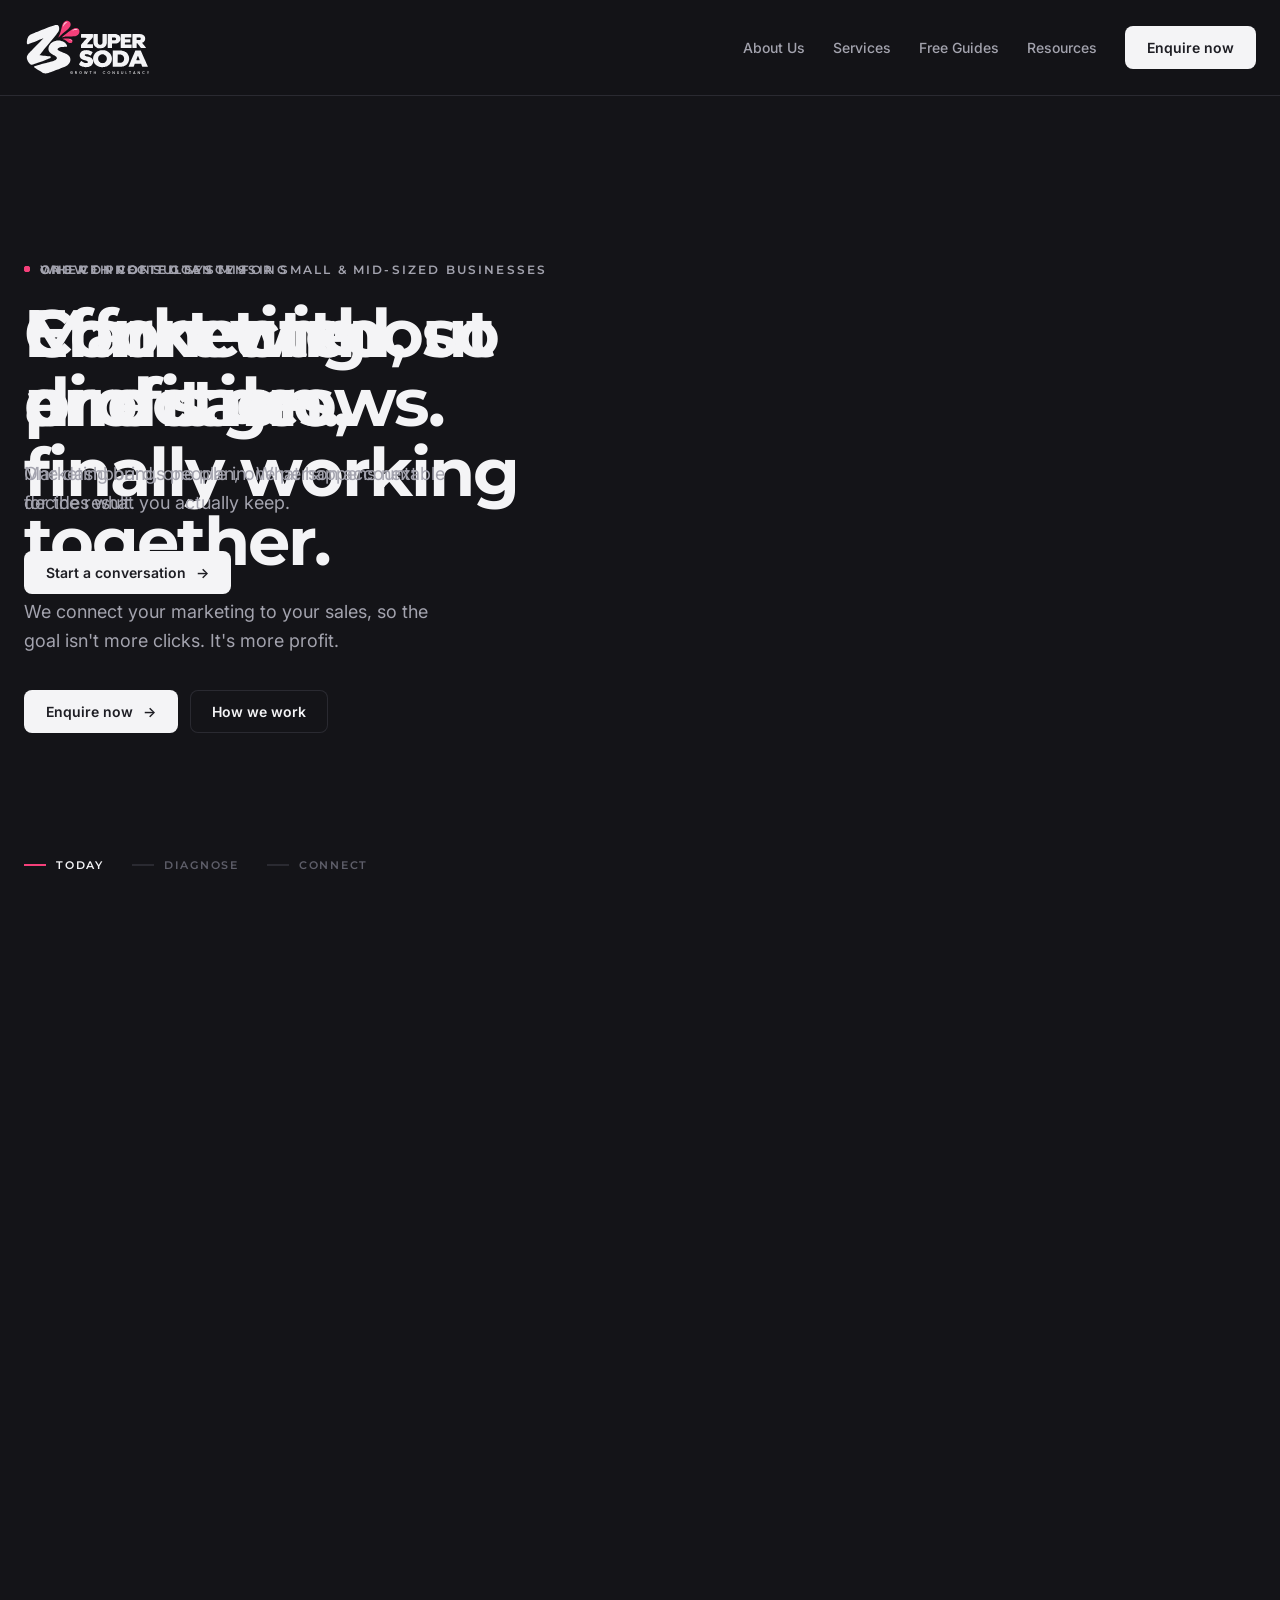
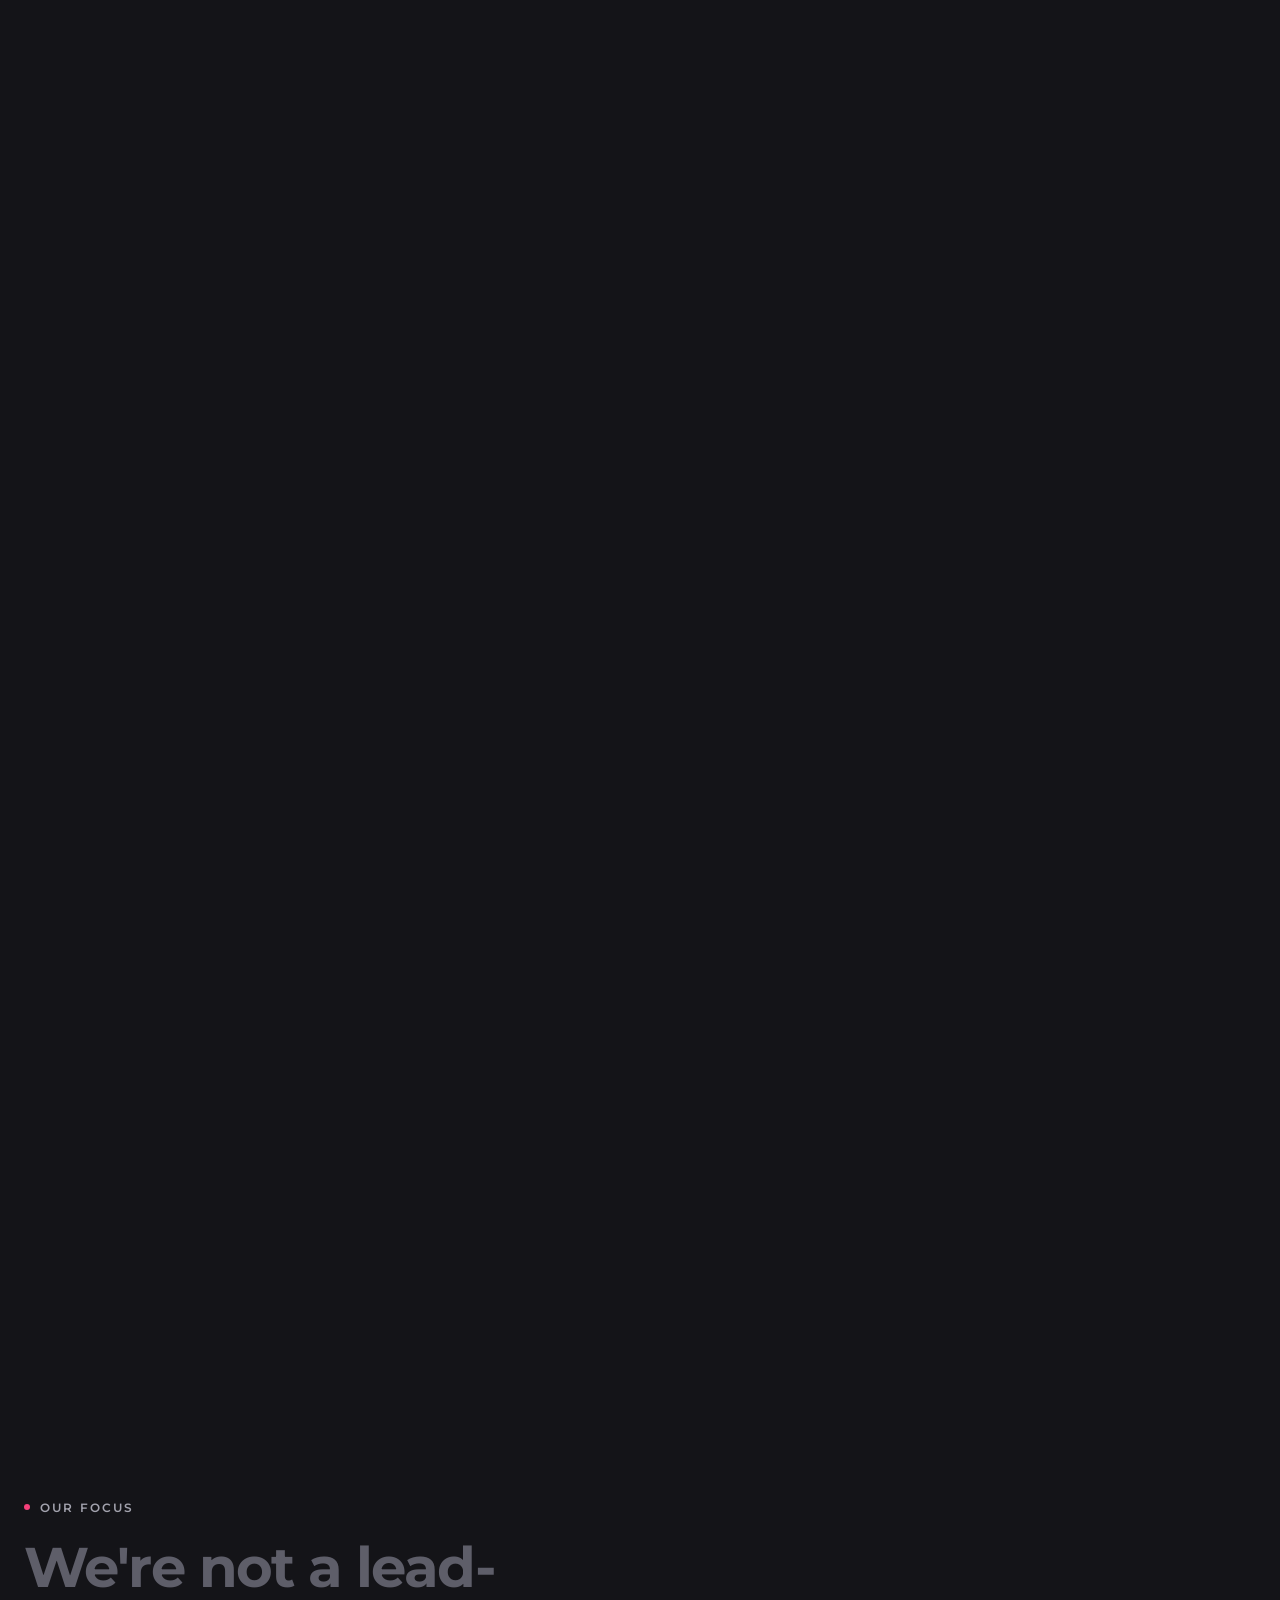
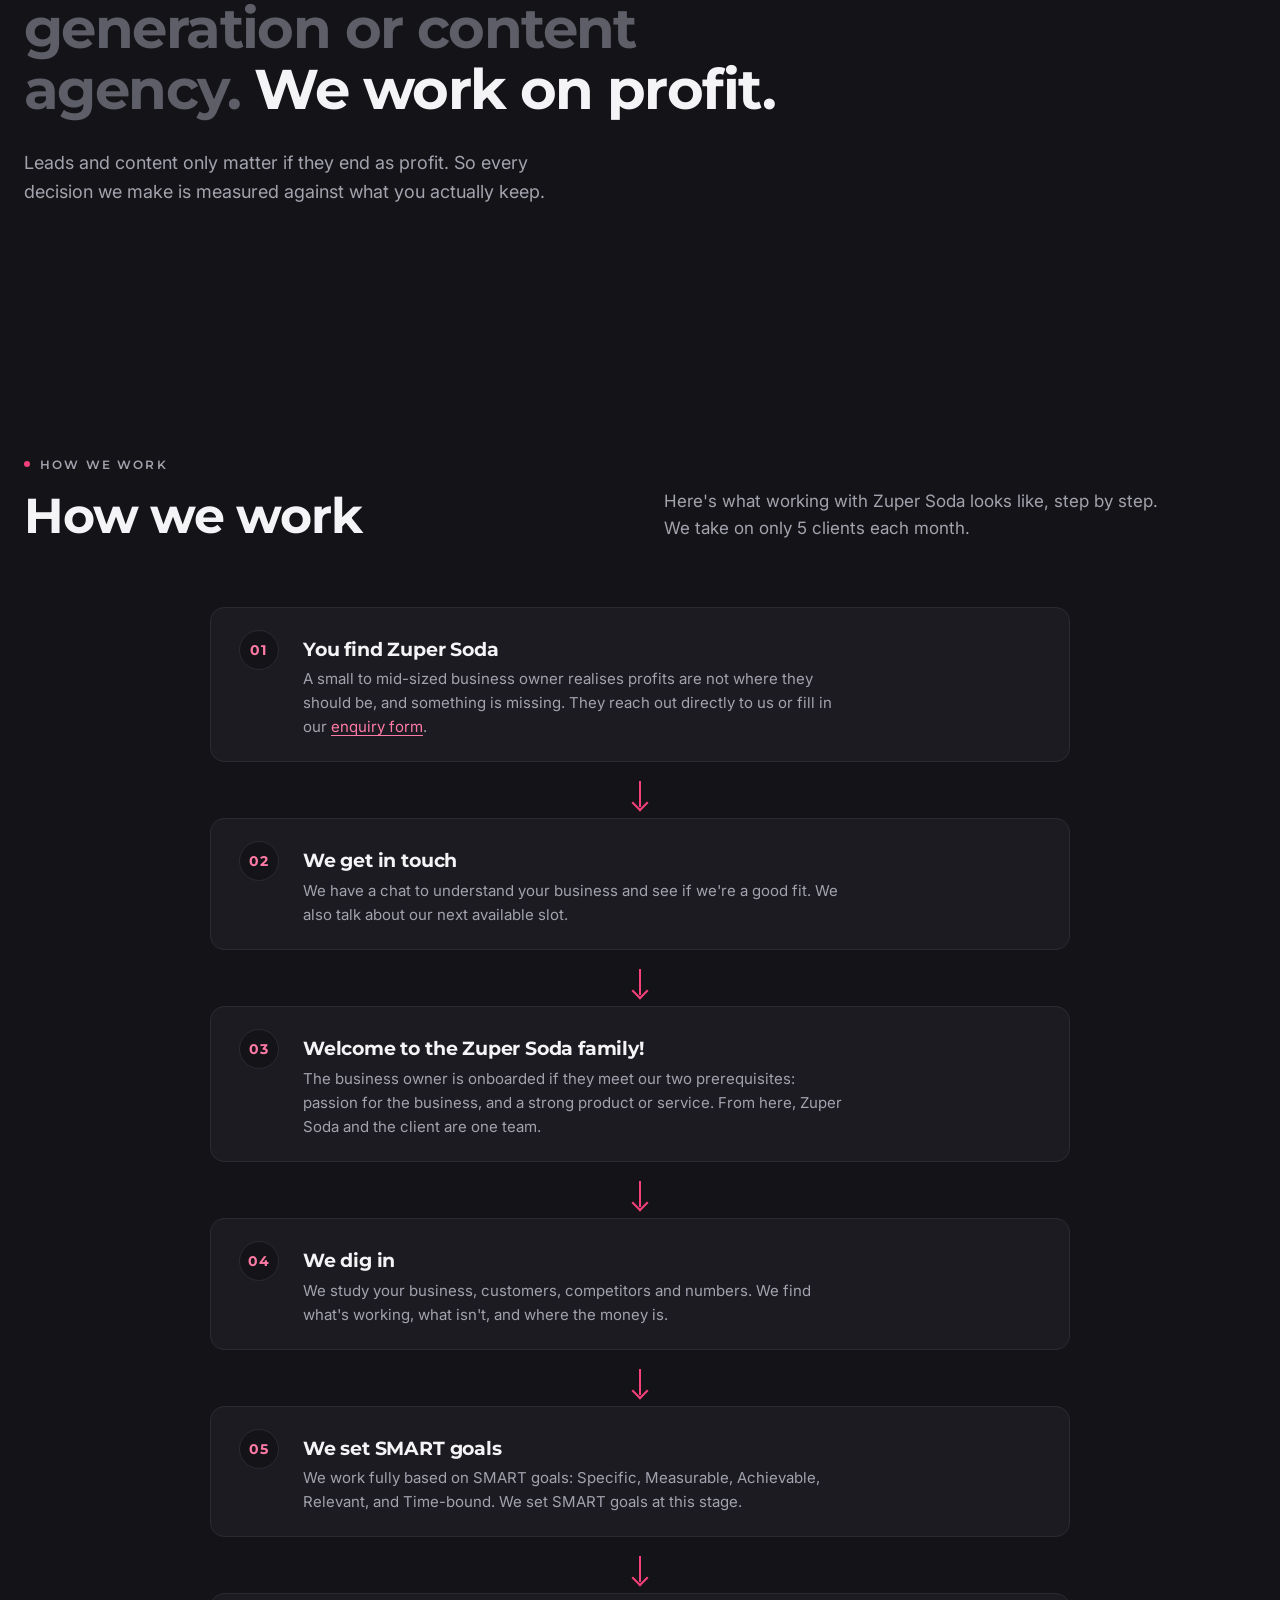
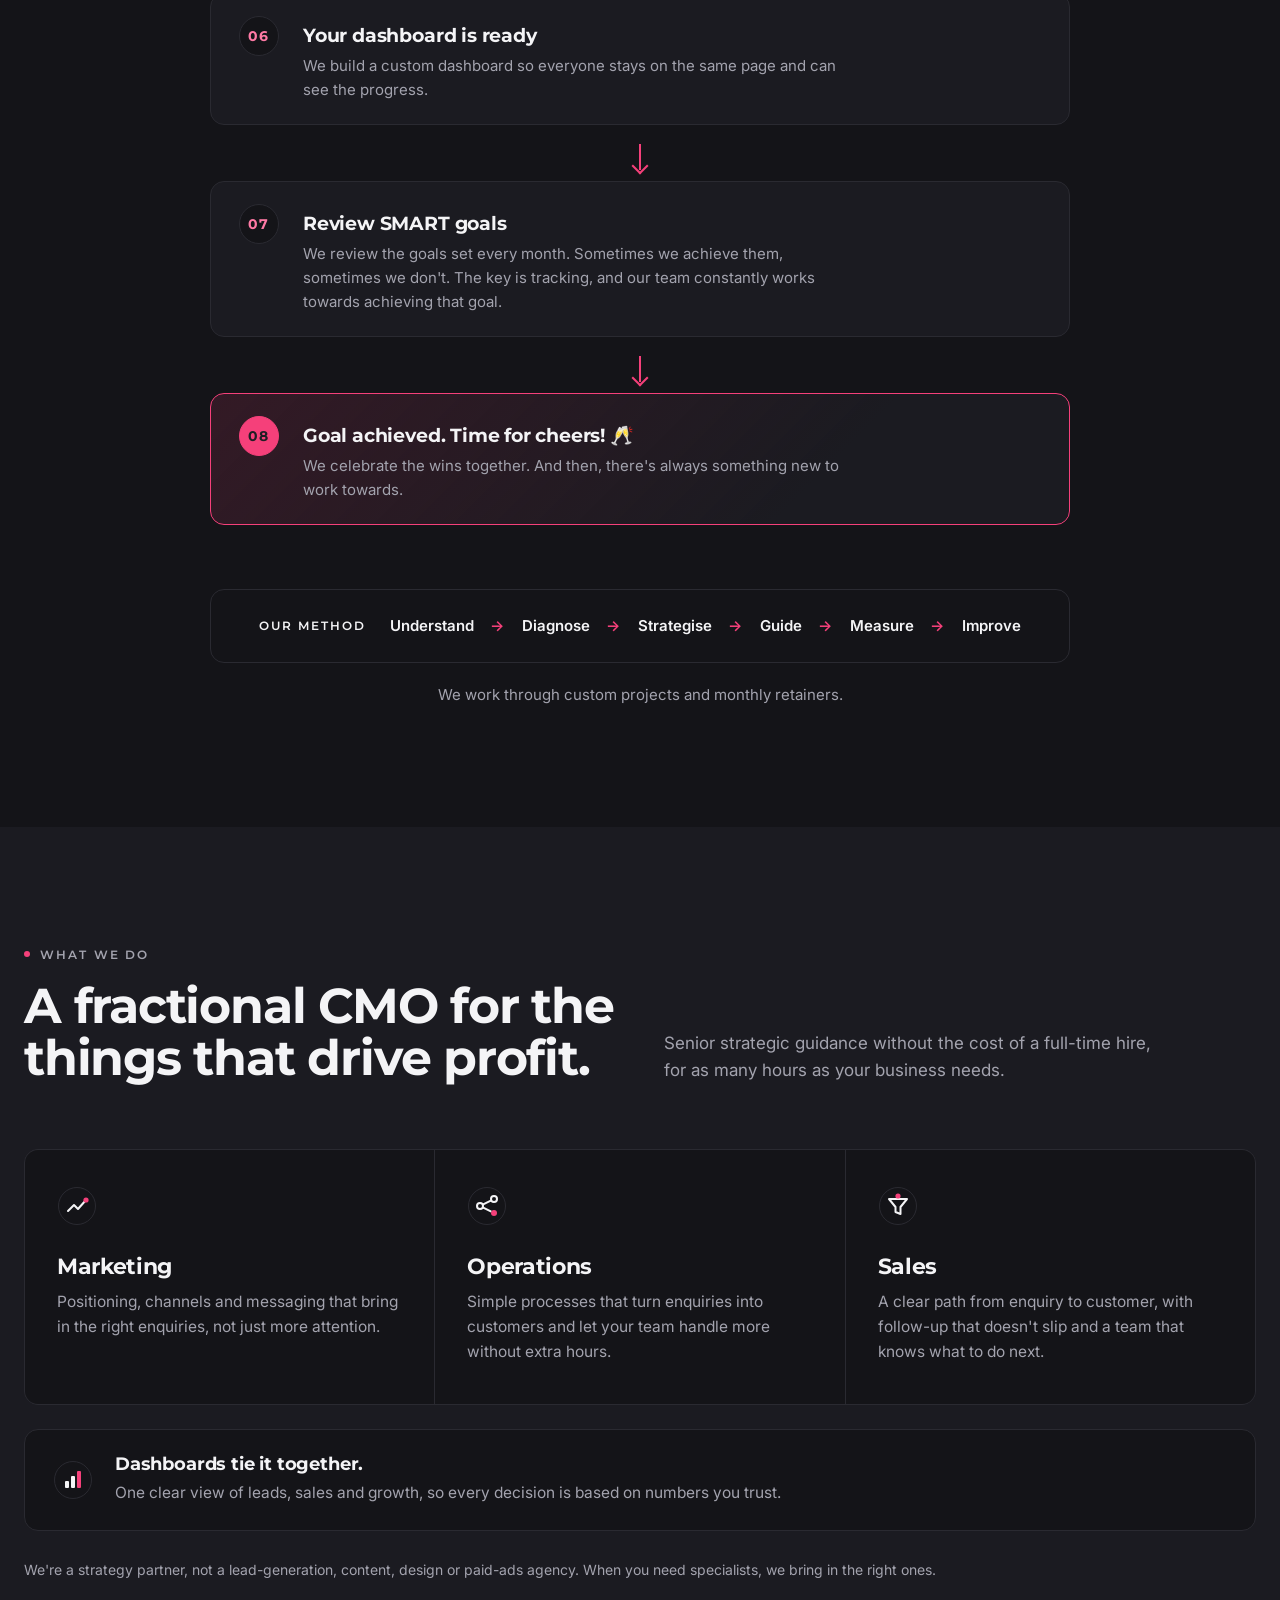
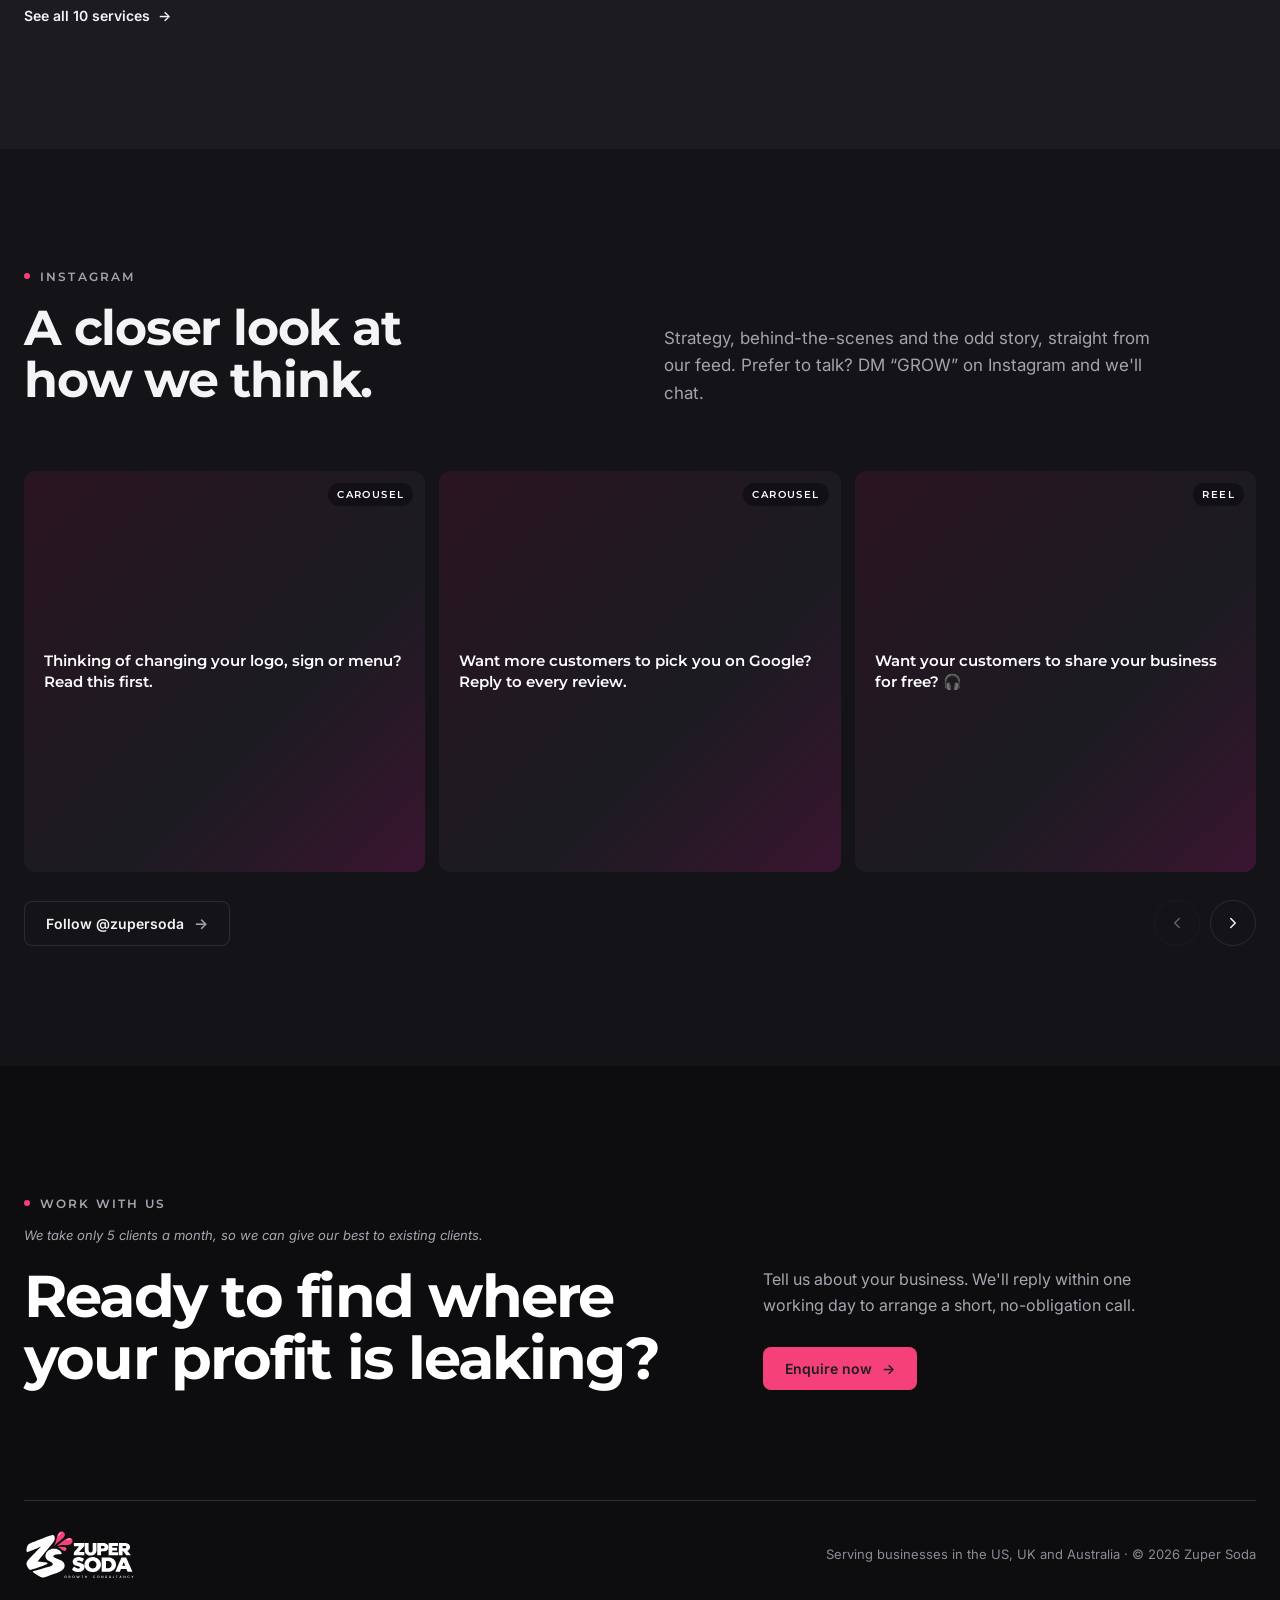
==== commit 24b91687: "Add Google Tag Manager container GTM-5N48BQHM to all pages Co-Authored-By: Claude Haiku 5.5 <noreply" ====
--- a/index.html
+++ b/index.html
@@ -219,6 +219,12 @@
 
 @media (prefers-reduced-motion:reduce){*{animation:none!important;transition:none!important}html{scroll-behavior:auto}}
 </style>
+<script async src="https://www.googletagmanager.com/gtm.js?id=GTM-5N48BQHM"></script>
+<script>
+  window.dataLayer = window.dataLayer || [];
+  function gtag(){dataLayer.push(arguments);}
+  gtag('js', new Date());
+</script>
 </head>
 <body>
 <a class="skip" href="#story">Skip to content</a>
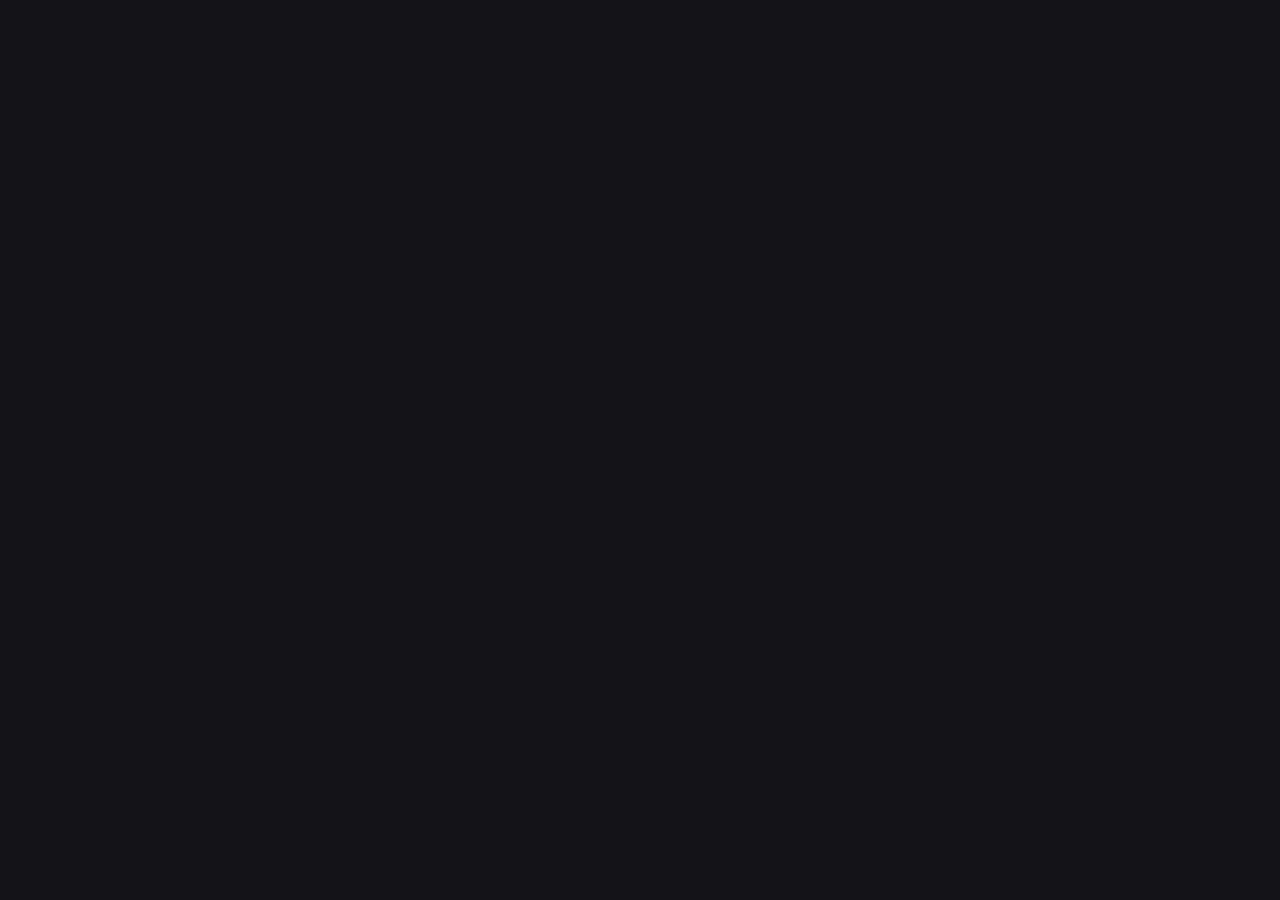
==== commit 90b8a113: "Remove leftover gtag snippet (Google Tag Manager handles GA4)Co-Authored-By: Claude Haiku 5.5 <norep" ====
--- a/index.html
+++ b/index.html
@@ -219,12 +219,7 @@
 
 @media (prefers-reduced-motion:reduce){*{animation:none!important;transition:none!important}html{scroll-behavior:auto}}
 </style>
-<script async src="https://www.googletagmanager.com/gtm.js?id=GTM-5N48BQHM"></script>
-<script>
-  window.dataLayer = window.dataLayer || [];
-  function gtag(){dataLayer.push(arguments);}
-  gtag('js', new Date());
-</script>
+<script async src="https://www.googletagmanager.com/gtm.js?id=GTM-5N48BQHM"></scriptipt>
 </head>
 <body>
 <a class="skip" href="#story">Skip to content</a>
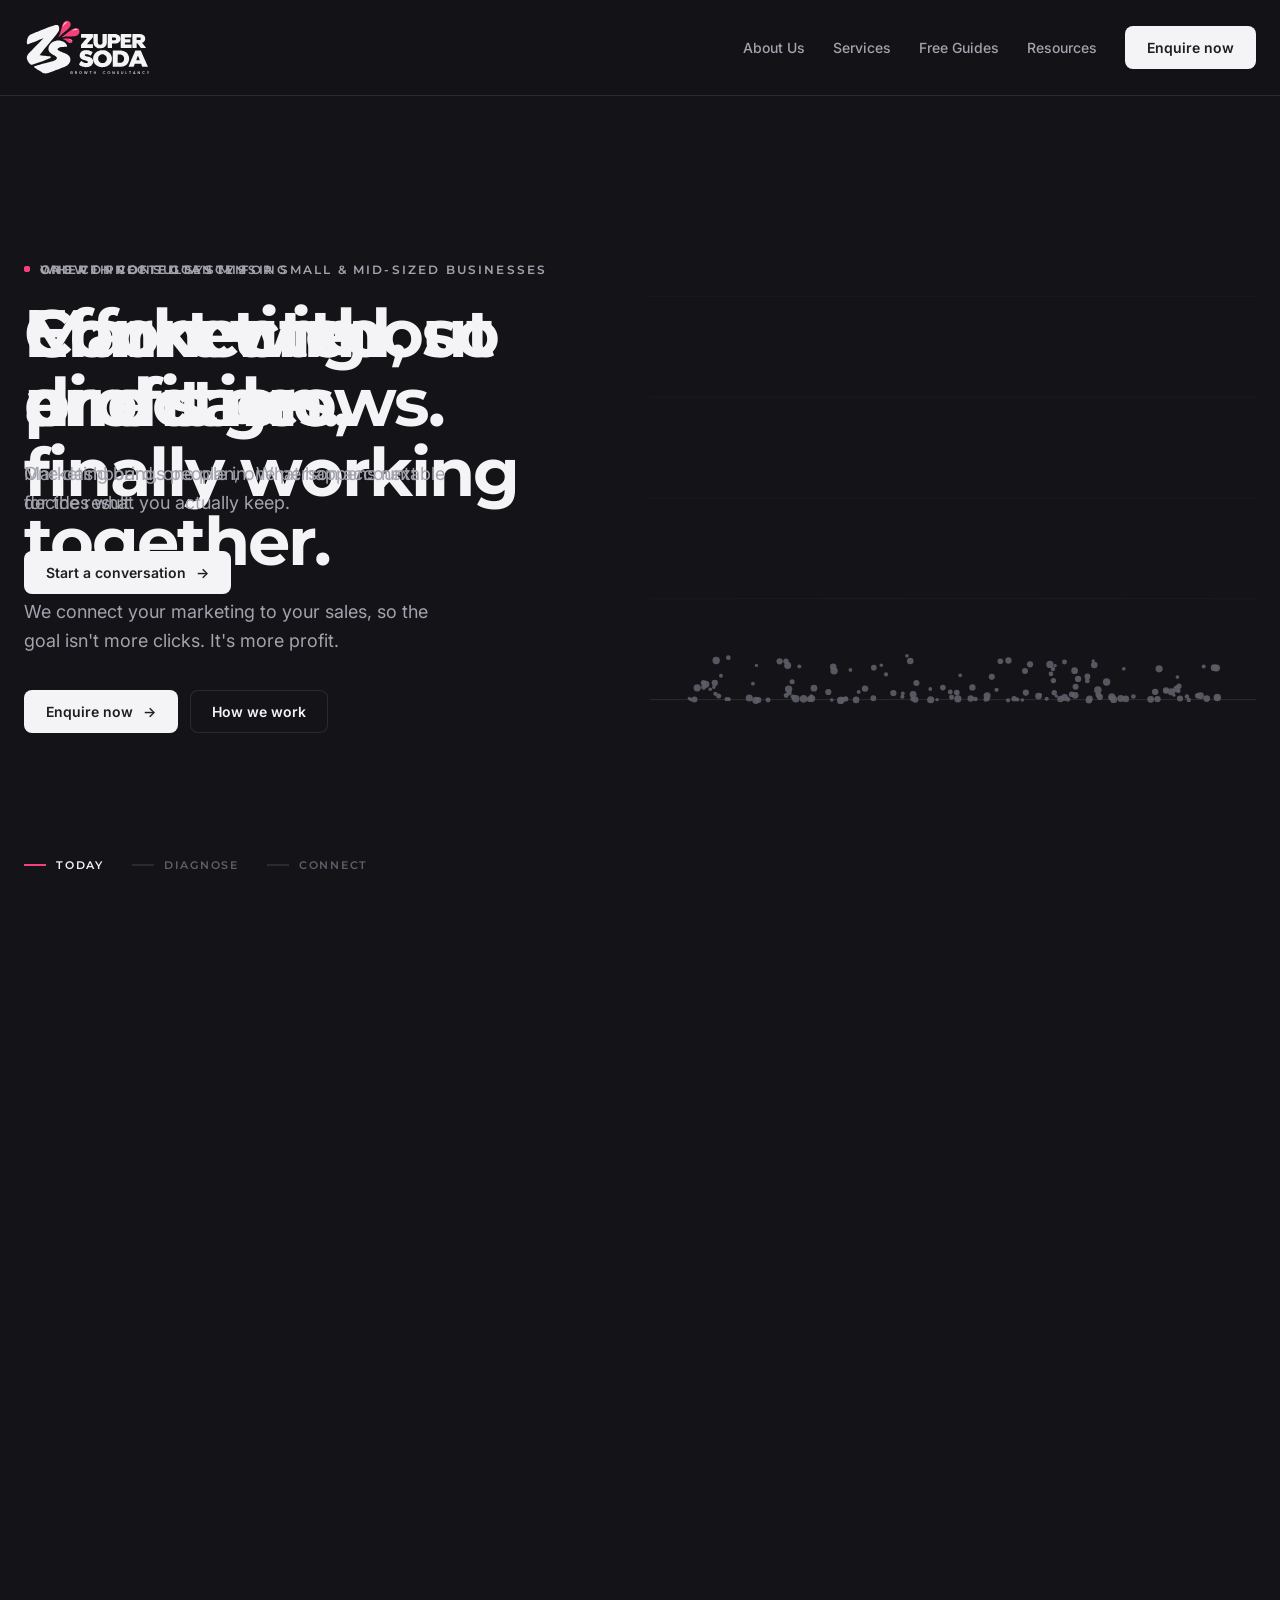
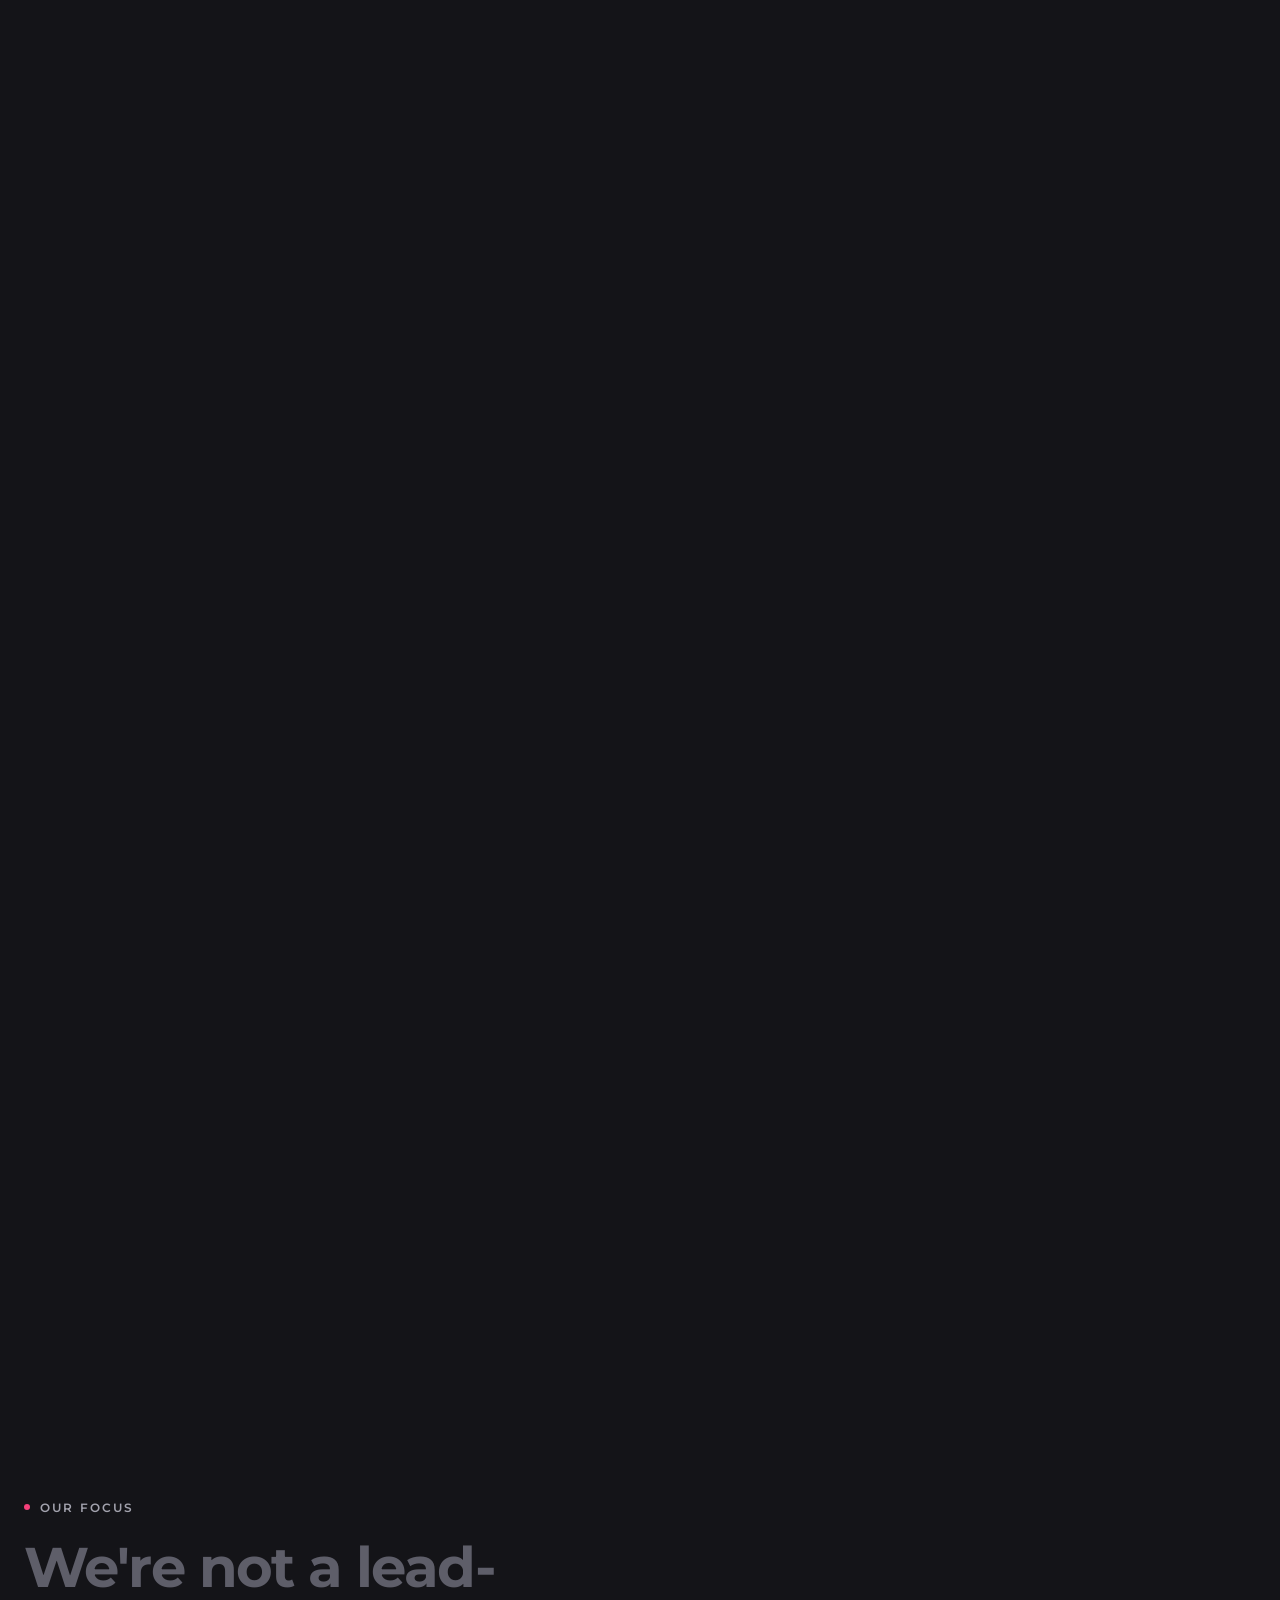
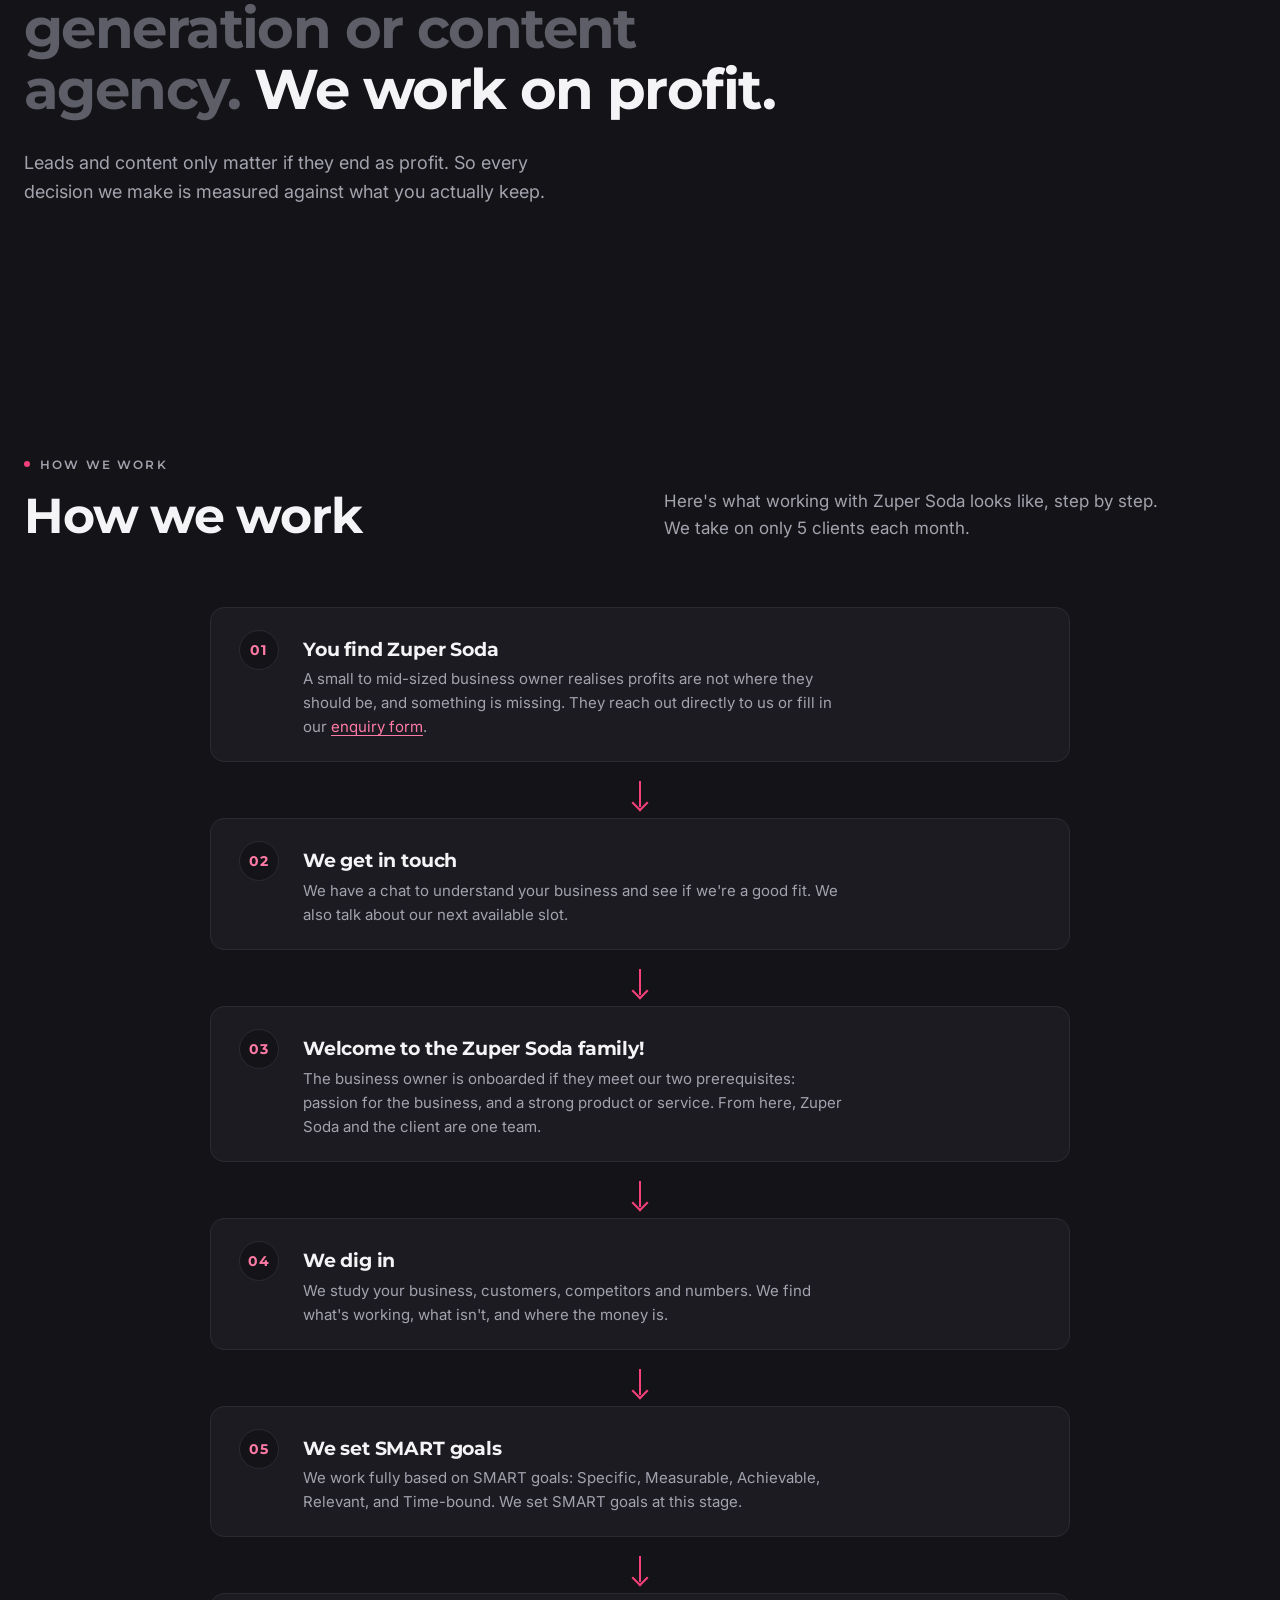
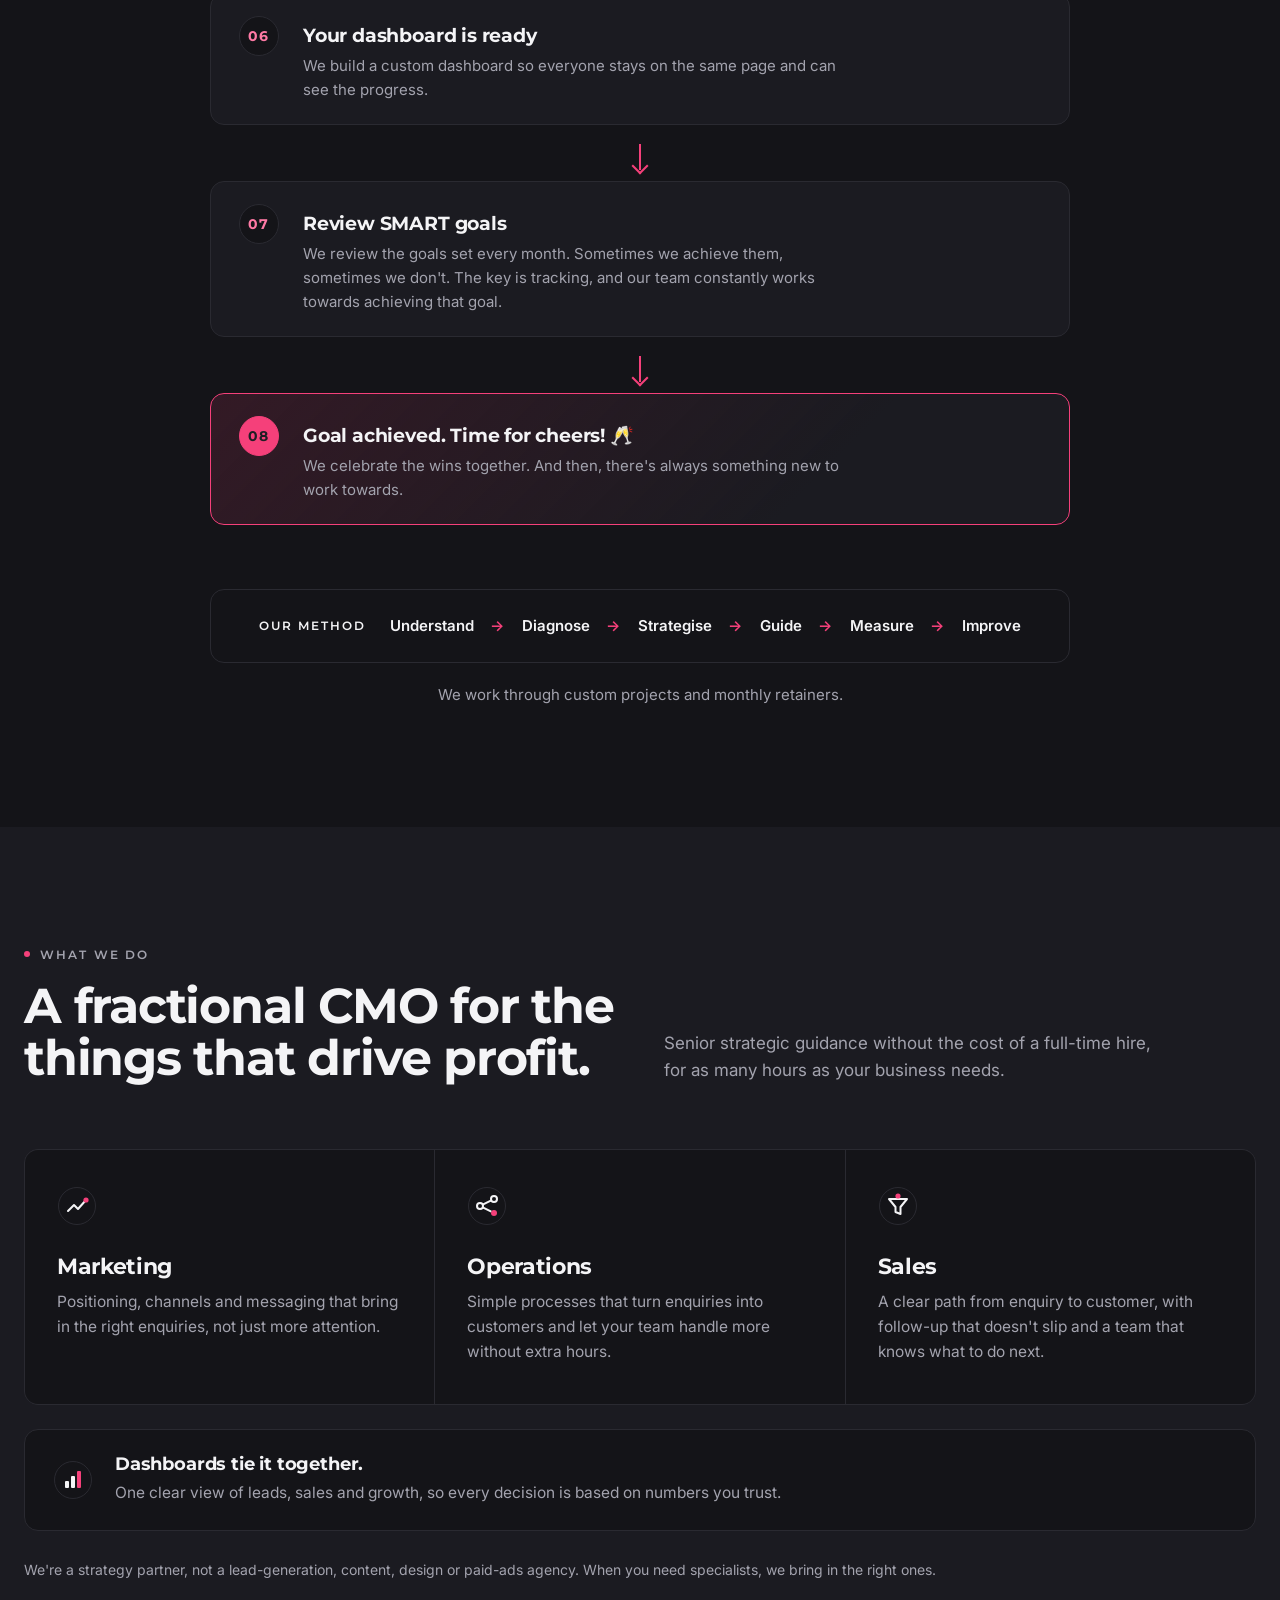
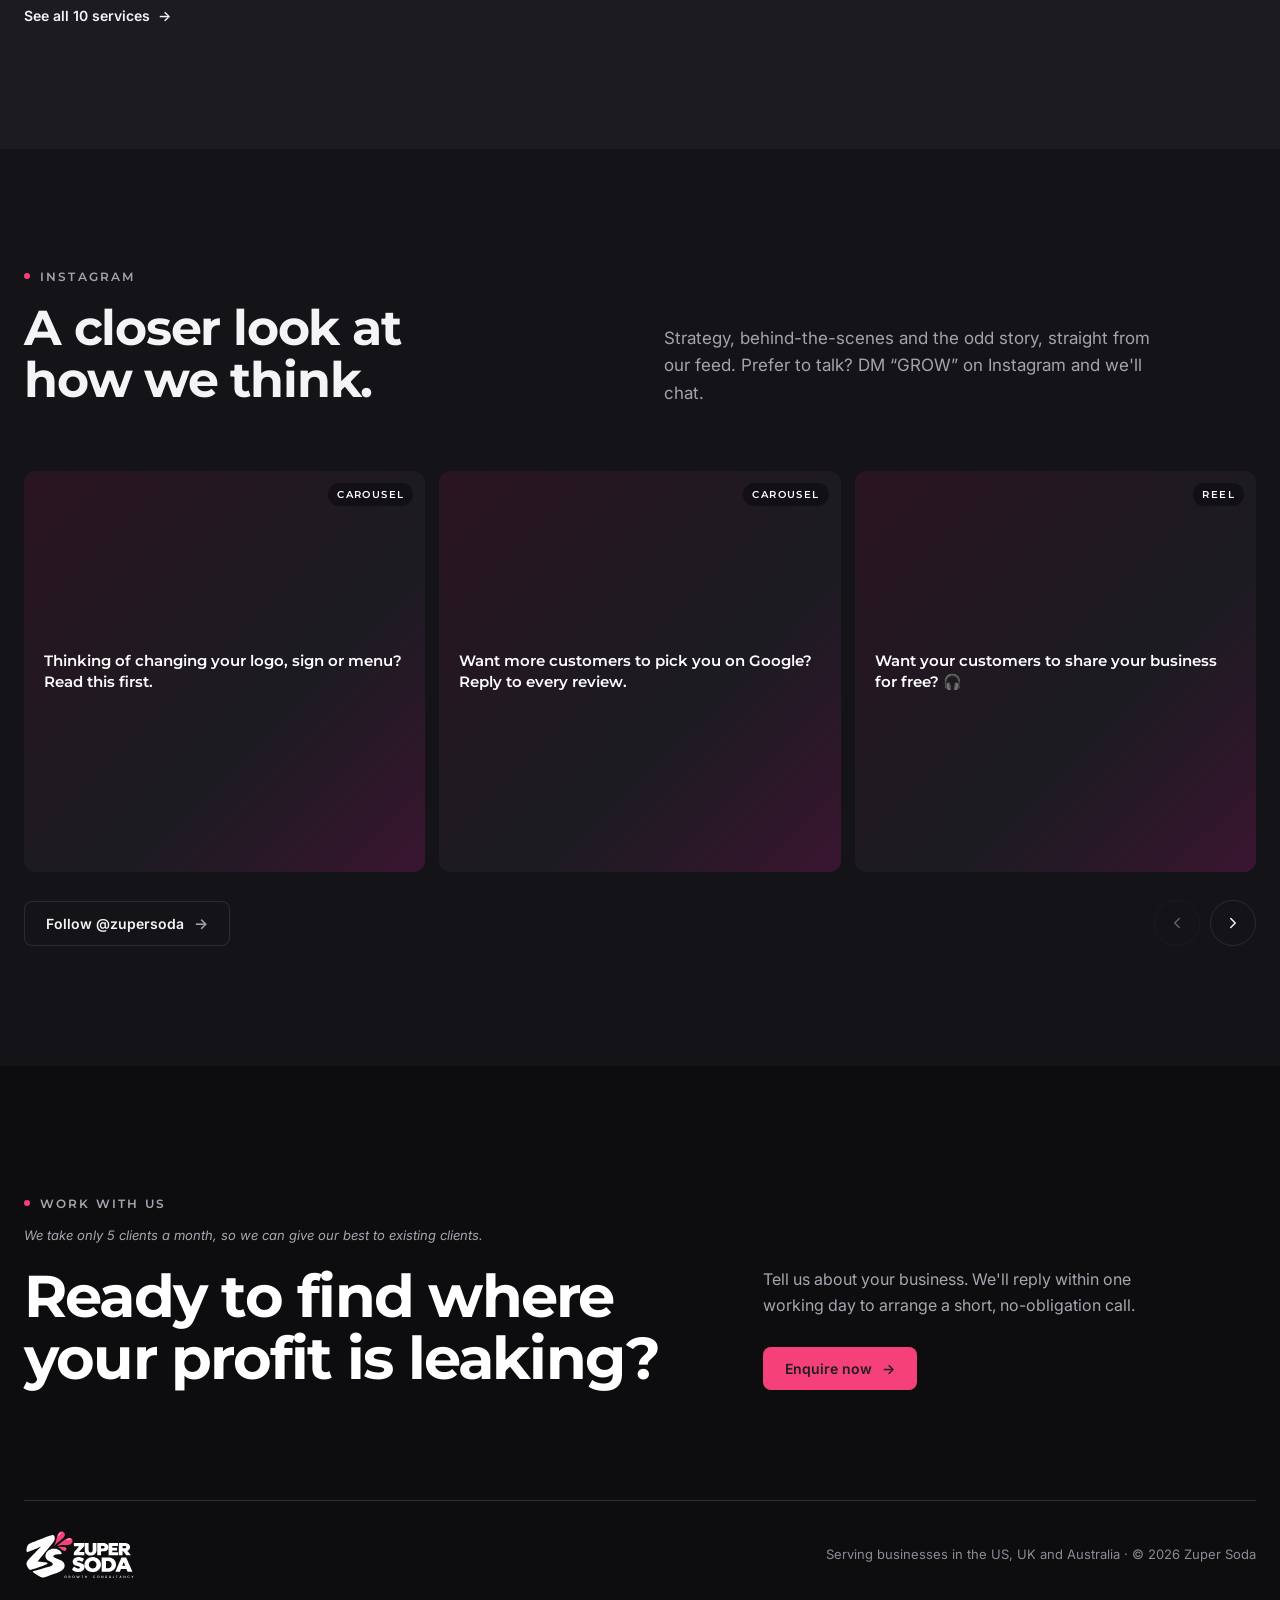
==== commit d857d439: "Fix broken Tag Manager script tag (restore closing tag)" ====
--- a/index.html
+++ b/index.html
@@ -219,7 +219,7 @@
 
 @media (prefers-reduced-motion:reduce){*{animation:none!important;transition:none!important}html{scroll-behavior:auto}}
 </style>
-<script async src="https://www.googletagmanager.com/gtm.js?id=GTM-5N48BQHM"></scriptipt>
+<script async src="https://www.googletagmanager.com/gtm.js?id=GTM-5N48BQHM"></script>
 </head>
 <body>
 <a class="skip" href="#story">Skip to content</a>
